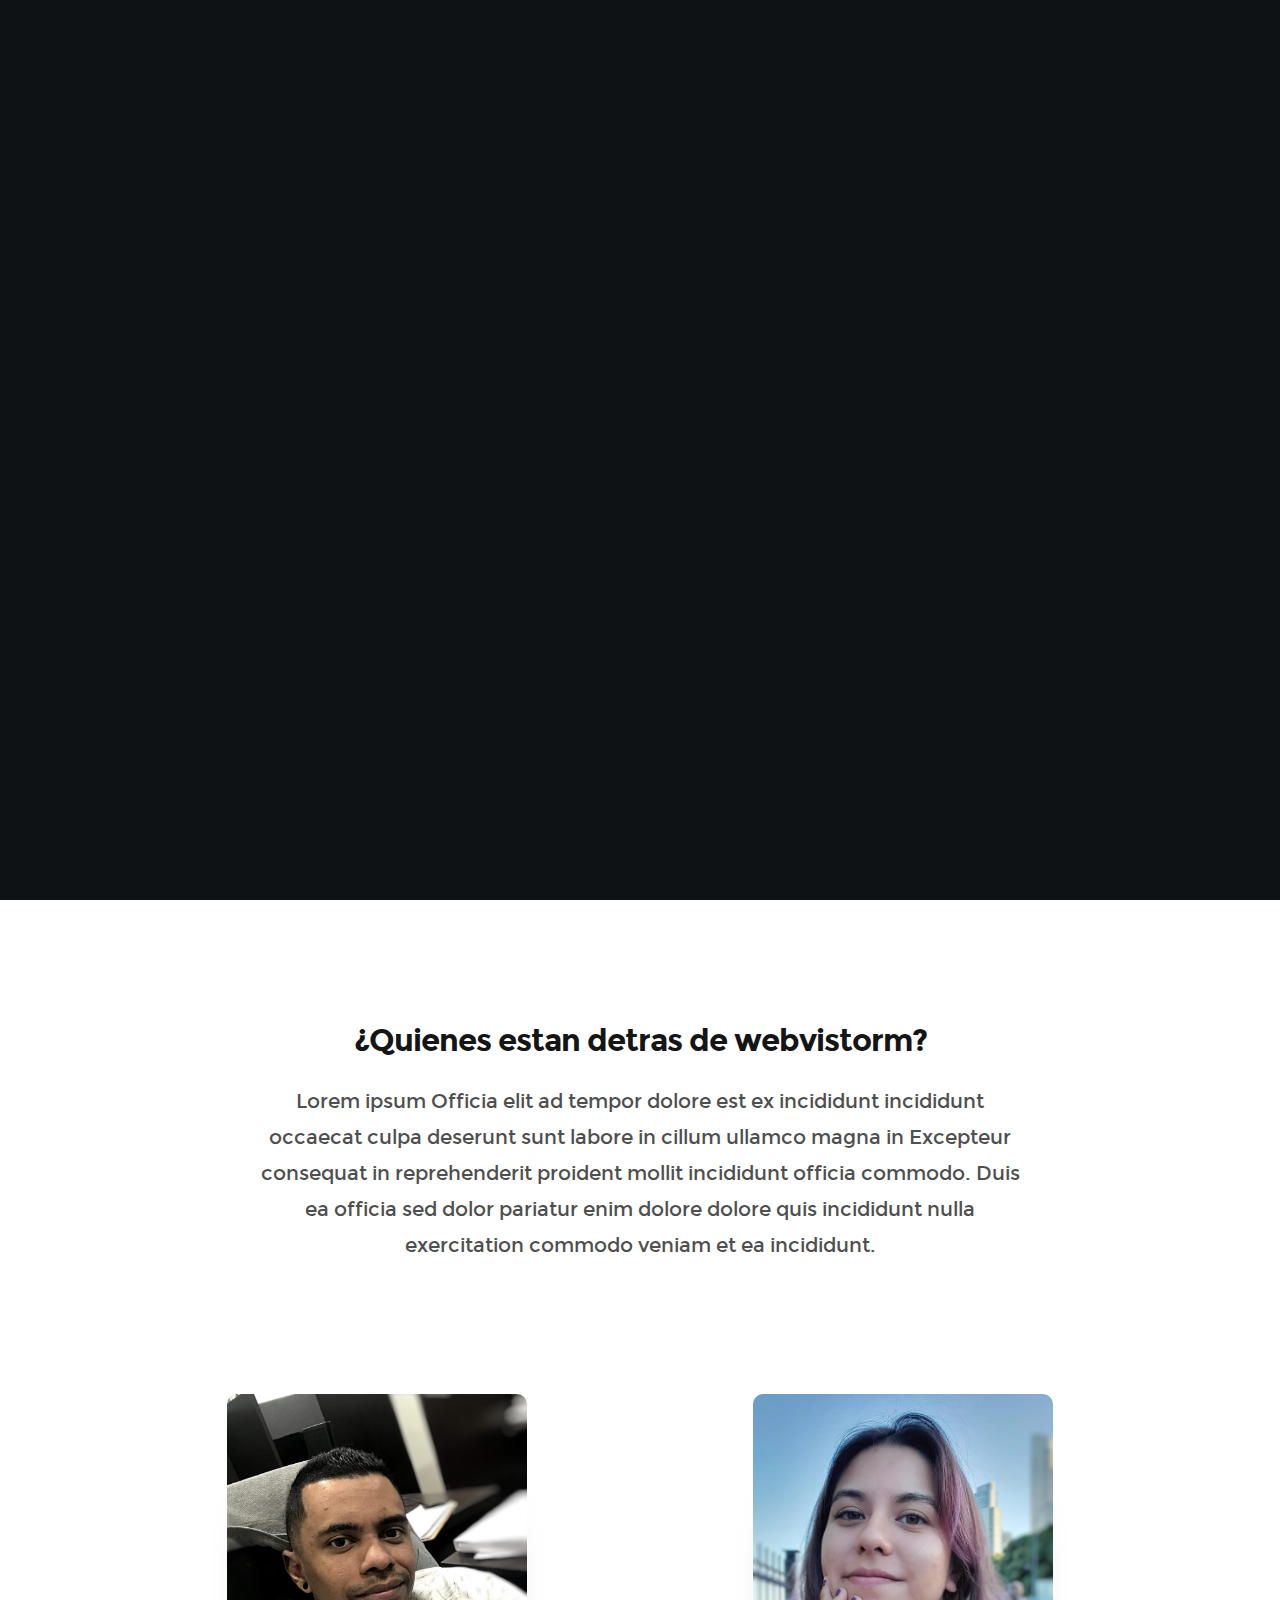
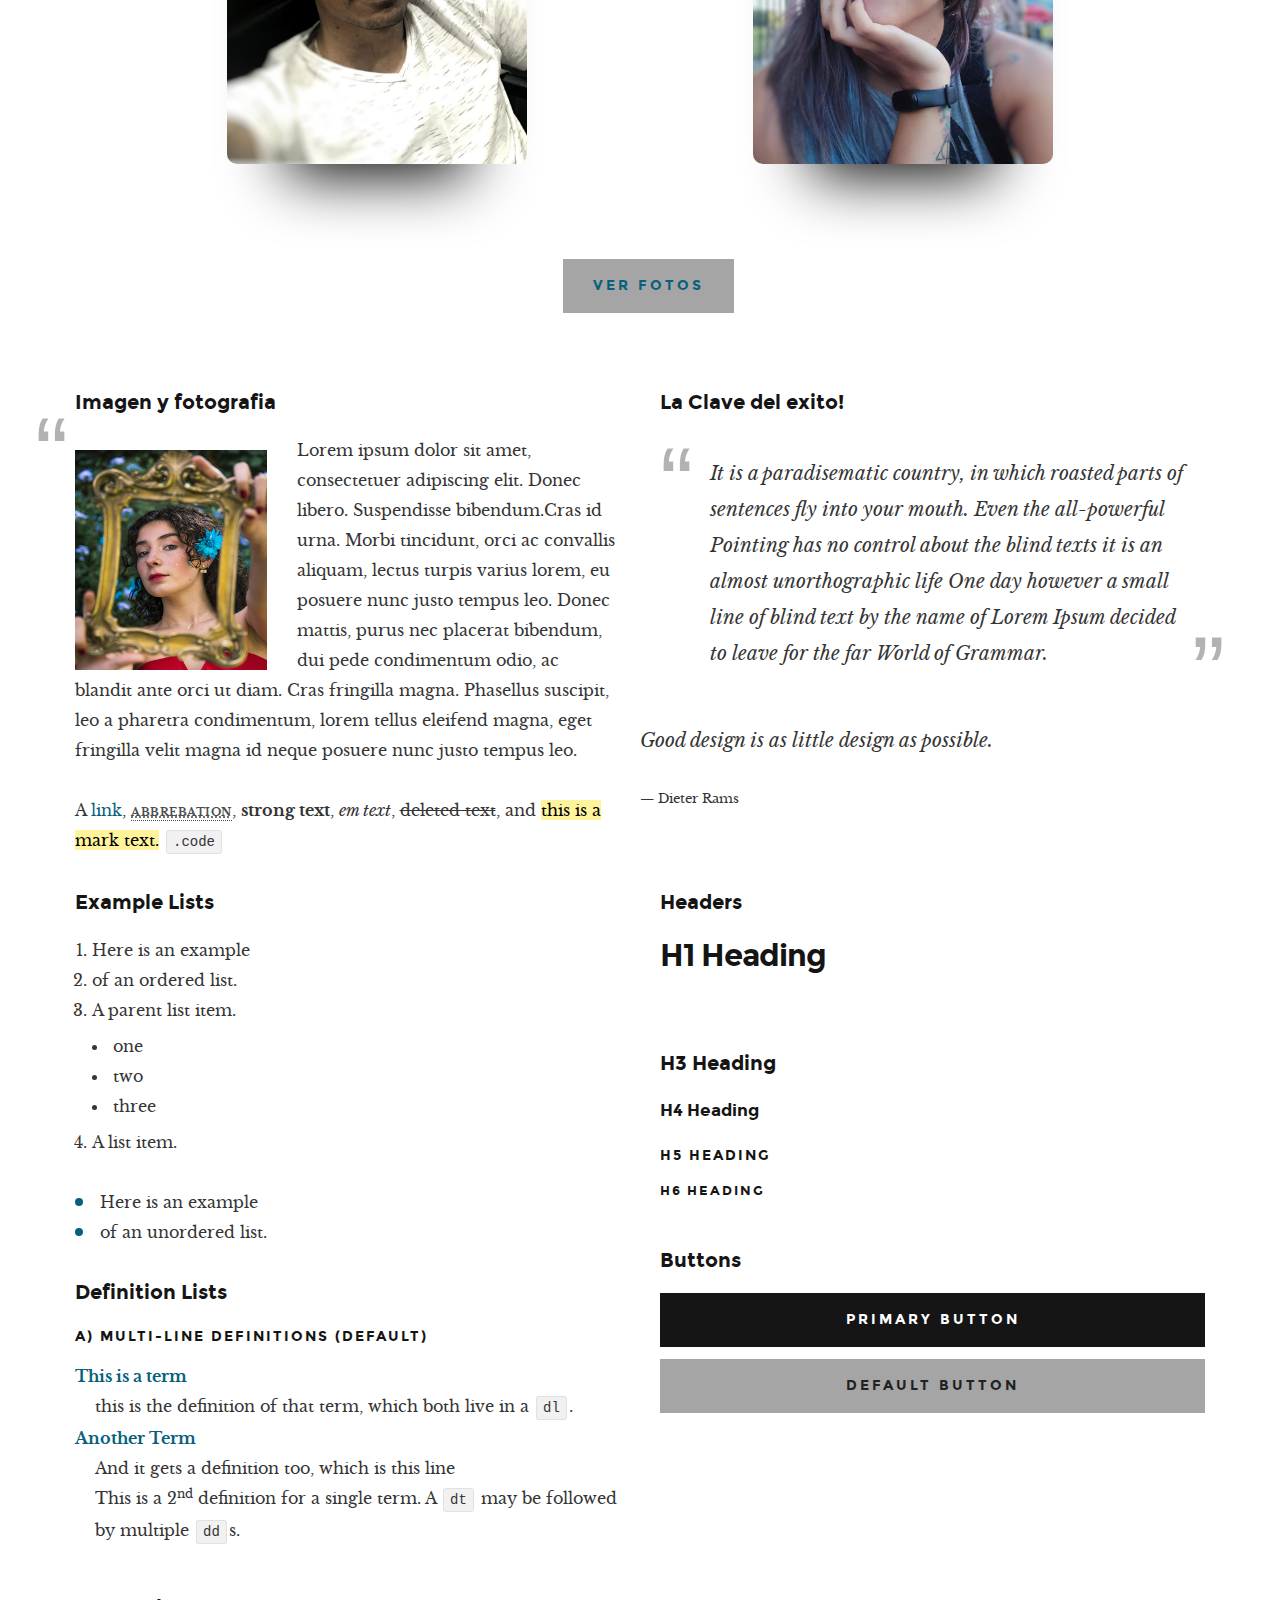
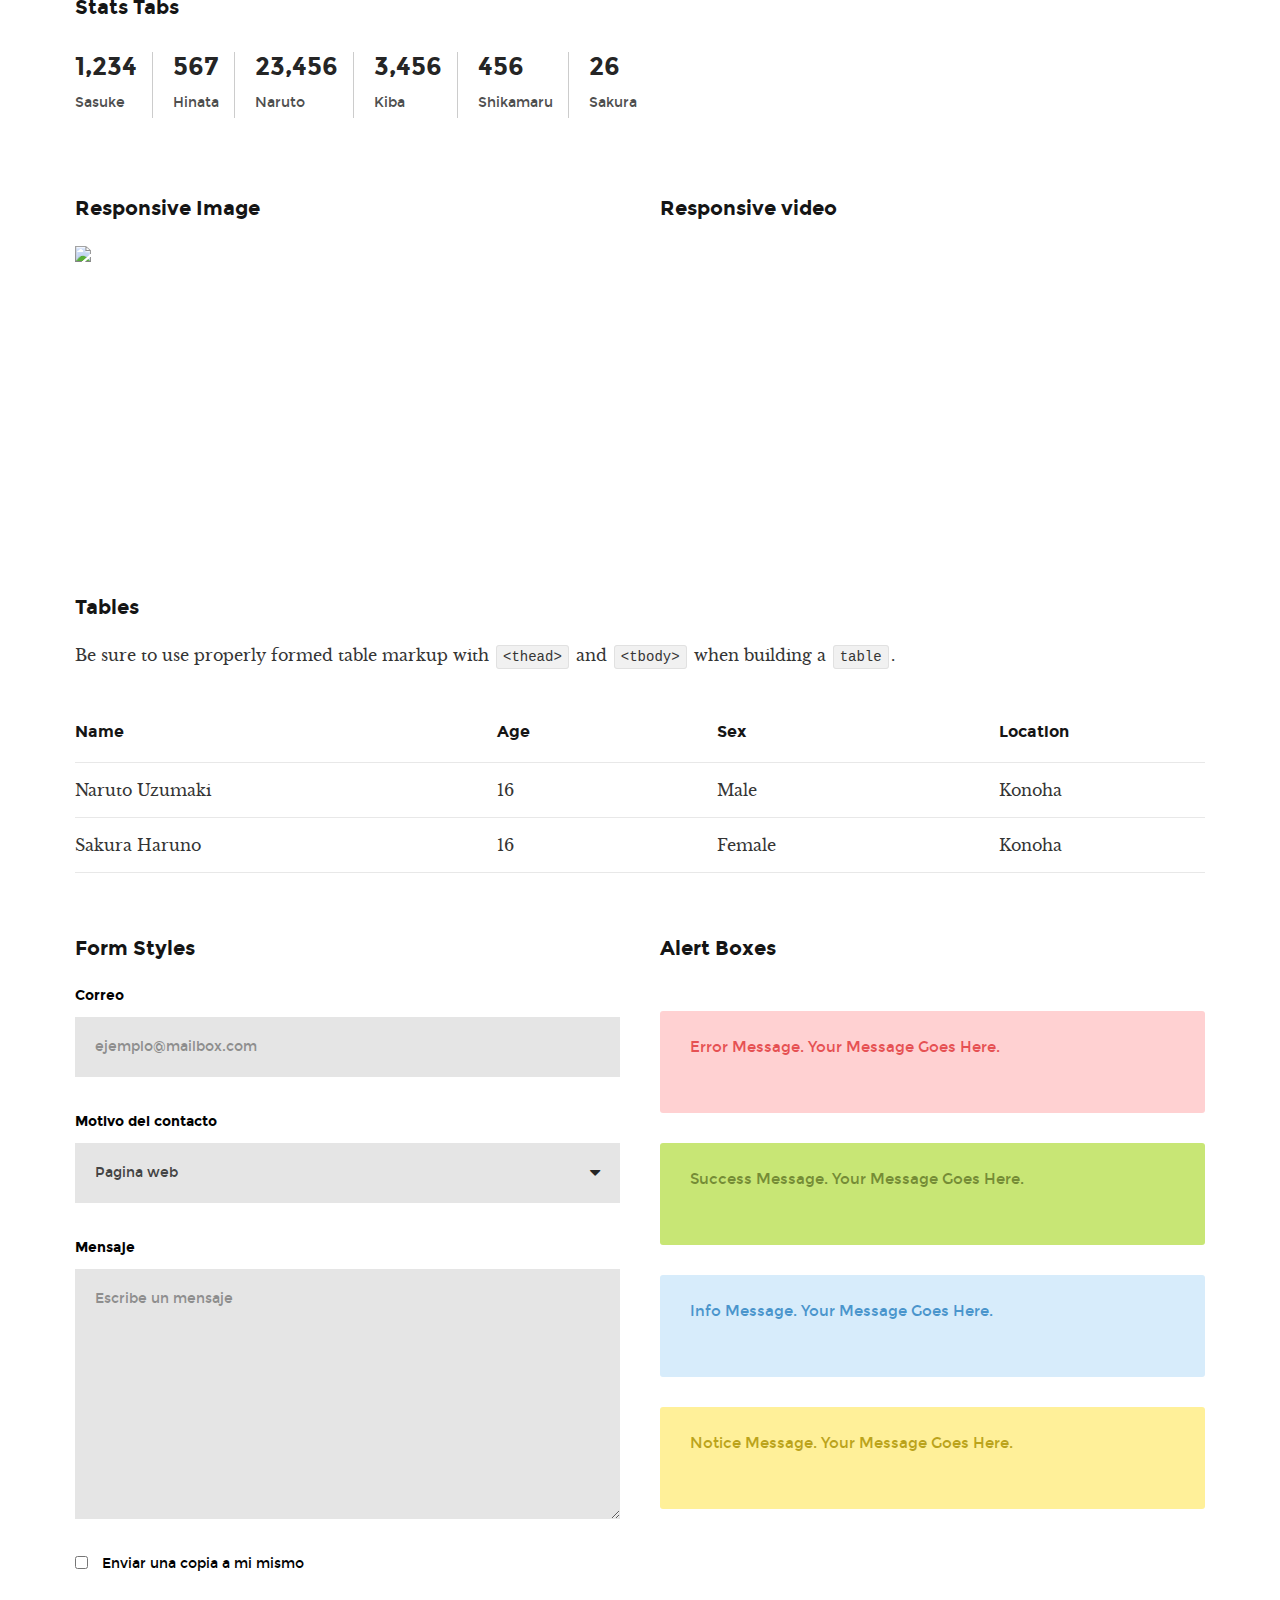
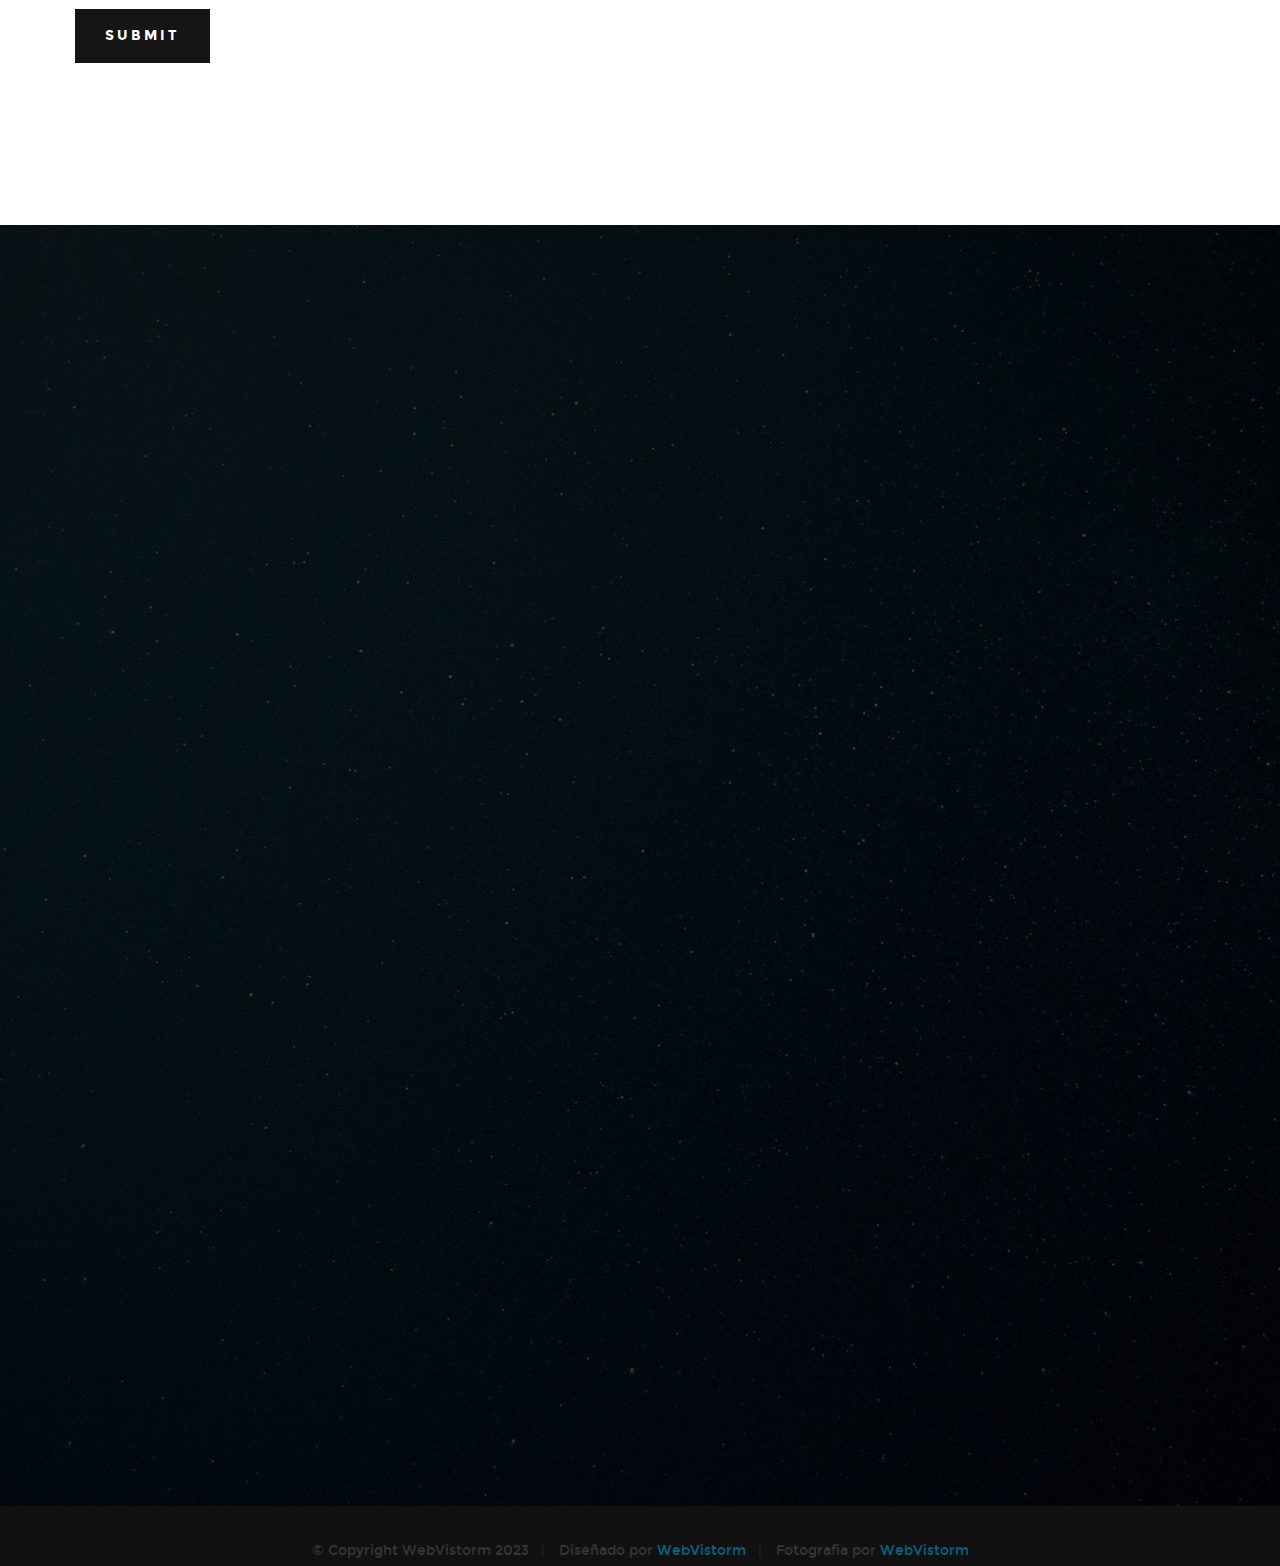
==== about.html @ e06e48f4 "agregando diseños" ====
<!DOCTYPE html>
<html class="no-js" lang="en">
<head>

   <!--- basic page needs
   ================================================== -->
   <meta charset="utf-8">
	<title>WebVistorm</title> 
	<meta name="author" content="webvistorm">
	<meta name="robots" content="all,index,follow"/>
    <meta name="author" content="WebVistorm - Agencia creativa"/>
    <meta name="Googlebot" content="all"/>
    <meta name="generator" content="webvistorm.com | WebVistorm - Agencia creativa"/>
    <meta name="description" content="WebVistorm, agencia de diseño - estudio de diseño">
    <meta name="keywords" content="diseño, estudio de diseño, agencia de diseño, agencia creativa, estudio de diseño en vicente lópez, estudio de diseño en san isidro, estudio de diseño en argentina, estudio de diseño en zona norte, diseño gráfico, diseño web, digital, diseño industrial, diseño de producto, branding, diseño de packaging, pop, fotografía, video, 3d, motion graphics, desarollo web, pagina web, diseño web, formularios de contacto"/>

<meta name="viewport" content="width=device-width,initial-scale=1.0,maximum-scale=1"/>

  

 	<!-- CSS
   ================================================== -->
   <link rel="stylesheet" href="css/base.css">
   <link rel="stylesheet" href="css/vendor.css">  
   <link rel="stylesheet" href="css/main.css"> 
   <link rel="stylesheet" href="css/profile.css"> 
 

   <!-- script
   ================================================== -->
	<script src="js/modernizr.js"></script>
	<script src="js/pace.min.js"></script>
	

   <!-- favicons
	================================================== -->
	<link rel="shortcut icon" href="./images/favicon.png" type="image/x-icon">
	<link rel="icon" href="./images/favicon.png" type="image/x-icon">
	<link rel="stylesheet" href="./css/whatsapp.css">

	<!--Whatsapp floit start-->
	<a href="https://api.whatsapp.com/send?phone=541134243330&text=Hola%21%20Quisiera%20mas%20informacion%20acerca%20de%20sus%20productos." class="float" target="_blank">
		<img src="./images/logowhatsapp2.png" width="50" height="50">
		<i class="fa fa-WhatsApp my-float"></i>
		</a>
		<!--Whatsapp floit end-->

		<!-- Google tag (gtag.js) -->
<script async src="https://www.googletagmanager.com/gtag/js?id=G-C8YFNW87ZC"></script>
<script>
  window.dataLayer = window.dataLayer || [];
  function gtag(){dataLayer.push(arguments);}
  gtag('js', new Date());

  gtag('config', 'G-C8YFNW87ZC');
</script>

<style type="text/css" media="screen">
	#styles { 
		background: white;
		padding-top: 12rem;
		padding-bottom: 12rem;
	}      	
</style>  

</head>

<body id="top">

	<!-- header 
   ================================================== -->
   <header> 

   	<div class="header-logo">
	      <a href="index.html">WebVistorm</a>
	   </div> 

		<a id="header-menu-trigger" href="#0">
		 	<span class="header-menu-text">Menu</span>
		  	<span class="header-menu-icon"></span>
		</a> 

		<nav id="menu-nav-wrap">

			<a href="#0" class="close-button" title="close"><span>Cerrar</span></a>	

	    	<h3>WebVistorm</h3>  

			<ul class="nav-list">
				<li class="current"><a class="smoothscroll" href="#home" title="">Inicio</a></li>
				<li><a class="smoothscroll" href="#about" title="">Nosotros</a></li>
				<li><a class="smoothscroll" href="#services" title="">Servicios</a></li>
				<li><a class="smoothscroll" href="#portfolio" title="">Proyectos</a></li>
				<li><a class="smoothscroll" href="#contact" title="">Contactos</a></li>						
			</ul>	

		<!--
			<p class="sponsor-text">
				Looking for an awesome and reliable webhosting? Try <a href="http://www.dreamhost.com/r.cgi?287326|STYLESHOUT">DreamHost</a>.
				Get <span>$50 off</span> when you sign up with the promocode <span>styleshout</span>. 
				
			</p>			
-->

			<ul class="header-social-list">
	         <li>
	         	<a href="#"><i class="fa fa-facebook-square"></i></a>
	         </li>
	         <li>
	         	<a href="#"><i class="fa fa-twitter"></i></a>
	         </li>
	         <li>
	         	<a href="#"><i class="fa fa-instagram"></i></a>
	         </li>
            <li>
            	<a href="#"><i class="fa fa-behance"></i></a>
            </li>
	         <li>
	         	<a href="#"><i class="fa fa-dribbble"></i></a>
	         </li>	         
	      </ul>		

		</nav>  <!-- end #menu-nav-wrap -->

	</header> <!-- end header -->  


   <!-- home
   ================================================== -->
   <section id="home">

	<div class="overlay"></div>

	<div class="home-content-table">	
		<div class="home-content-tablecell">
			<div class="row">
				<div class="col-twelve">		   			
				   
				 <h3 class="animate-intro">Soluciones innovadoras</h3>
				 
				 <h1 class="animate-intro">
			   <br>
			   
				 </h1>	

				 
												 

				   </div> <!-- end col-twelve --> 
			</div> <!-- end row --> 
		</div> <!-- end home-content-tablecell --> 		   
	 </div> <!-- end home-content-table -->

	 <ul class="home-social-list">
	   <li class="animate-intro">
			 <a href="#"><i class="fa fa-facebook-square"></i></a>
	   </li>
	   <li class="animate-intro">
			 <a href="#"><i class="fa fa-twitter"></i></a>
	   </li>
	   <li class="animate-intro">
			 <a href="#"><i class="fa fa-instagram"></i></a>
	   </li>
	  <li class="animate-intro">
			<a href="#"><i class="fa fa-github"></i></a>
	  </li>
	   <li class="animate-intro">
			 <a href="#"><i class="fa fa-dribbble"></i></a>
	   </li>	      
	</ul> <!-- end home-social-list -->	

	 <div class="scrolldown">
		 <a href="#about" class="scroll-icon smoothscroll">		
			Desliza hacia abajo		   	
			<i class="fa fa-long-arrow-right" aria-hidden="true"></i>
		 </a>
	 </div>			

</section> <!-- end home -->


   <!-- styles
   ================================================== -->
	<section id="styles">
		
		<div class="row narrow add-bottom text-center">

   		<div class="col-twelve tab-full">

   			<h1>¿Quienes estan detras de webvistorm?</h1>

   			<p class="lead">Lorem ipsum Officia elit ad tempor dolore est ex incididunt incididunt occaecat culpa deserunt sunt labore in cillum ullamco magna in Excepteur consequat in reprehenderit proident mollit incididunt officia commodo.
   			Duis ea officia sed dolor pariatur enim dolore dolore quis incididunt nulla exercitation commodo veniam et ea incididunt.</p>   			

   		</div>

     	</div>

		<!-- partial:index.partial.html -->
<div class="container">
	<div class="card card0">
	  <div class="border">
		<h2>Jorge Rodriguez</h2>
		<div class="icons">
		  <i class="fa fa-codepen" aria-hidden="true"></i>
		  <i class="fa fa-instagram" aria-hidden="true"></i>
		  <i class="fa fa-dribbble" aria-hidden="true"></i>
		  <i class="fa fa-twitter" aria-hidden="true"></i>
		  <i class="fa fa-facebook" aria-hidden="true"></i>
		  
		</div>
		
	  </div>
	</div>
	<div class="card card1">
	  <div class="border">
		<h2>Agustina Giardullo</h2>
		<div class="icons">
		  <i class="fa fa-codepen" aria-hidden="true"></i>
		  <i class="fa fa-instagram" aria-hidden="true"></i>
		  <i class="fa fa-dribbble" aria-hidden="true"></i>
		  <i class="fa fa-twitter" aria-hidden="true"></i>
		  <i class="fa fa-facebook" aria-hidden="true"></i>
		</div>
	  </div>
	</div>
	
	</div>
  </div>
  <!-- partial -->
  <div>
	<button class="buttongaleria" ><a href="photo.html" target="_blank">Ver fotos</a></button>
</div>


     	<div class="row">

     		<div class="col-six tab-full">

		     	<h3>Imagen y fotografia</h3>

		      <p><a href="#"><img width="120" height="120" class="pull-left" alt="sample-image" src="./images/photo.png"></a>
		  		Lorem ipsum dolor sit amet, consectetuer adipiscing elit. Donec libero. Suspendisse bibendum.Cras id urna. Morbi tincidunt, orci ac convallis aliquam, lectus turpis varius lorem, eu posuere nunc justo tempus leo. Donec mattis, purus nec placerat bibendum, dui pede condimentum odio, ac blandit ante orci ut diam. Cras fringilla magna. Phasellus suscipit, leo a pharetra condimentum, lorem tellus eleifend magna, eget fringilla velit magna id neque posuere nunc justo tempus leo. </p>

		  		

	         <p>A <a href="#">link</a>,
	  			<abbr title="this really isn't a very good description">abbrebation</abbr>,
	  			<strong>strong text</strong>,
	         <em>em text</em>,
	  			<del>deleted text</del>, and
	         <mark>this is a mark text.</mark>
	         <code>.code</code>
	         </p>

	      </div>

	     

		<div class="row">

		  	<div class="col-six tab-full">

		      <h3>La Clave del exito!</h3>

		      <aside class="pull-quote">
				   <blockquote>
					   <p>It is a paradisematic country, in which roasted parts of
		            sentences fly into your mouth. Even the all-powerful Pointing has no control about the blind
		            texts it is an almost unorthographic life One day however a small line of blind text by the name
		            of Lorem Ipsum decided to leave for the far World of Grammar.</a></p>
					</blockquote>
				</aside>

		   </div>


		      <blockquote>
		         <p>Good design is as little design as possible.</p>
		         <cite>Dieter Rams</cite>
		      </blockquote>

		   </div>

		</div> <!-- end row -->

		<div class="row half-bottom">

			<div class="col-six tab-full">

			   <h3>Example Lists</h3>

			   <ol>
				   <li>Here is an example</li>
				   <li>of an ordered list.</li>
				   <li>A parent list item.
					  	<ul>
				  			<li>one</li>
				  			<li>two</li>
					   	<li>three</li>
					   </ul>
					</li>
					<li>A list item.</li>
				</ol>

			   <ul class="disc">
				   <li>Here is an example</li>
				   <li>of an unordered list.</li>
				</ul>	

				<h3>Definition Lists</h3>	            

			   <h5>a) Multi-line Definitions (default)</h5>

			   <dl>
				   <dt><strong>This is a term</strong></dt>
				      <dd>this is the definition of that term, which both live in a <code>dl</code>.</dd>
				   <dt><strong>Another Term</strong></dt>
				      <dd>And it gets a definition too, which is this line</dd>
				      <dd>This is a 2<sup>nd</sup> definition for a single term. A <code>dt</code> may be followed by multiple <code>dd</code>s.</dd>
			   </dl>

		   </div>

		   <div class="col-six tab-full">		                  

		      <h3>Headers</h3>

		      <h1>H1 Heading</h1>
		      <h2>H2 Heading</h2>
		      <h3>H3 Heading</h3>
		      <h4>H4 Heading</h4>
		      <h5>H5 Heading</h5>
		      <h6>H6 Heading</h6>

		      <br>

		      <h3>Buttons</h3>

		    	<p>
		     		<a class="button button-primary full-width" href="#">Primary Button</a>
		     		<a class="button full-width" href="#">Default Button</a>
		     	</p>

		   </div>

		</div> <!-- end row -->

		<div class="row half-bottom">

		   <div class="col-twelve">

		    	<h3>Stats Tabs</h3>

		      <ul class="stats-tabs">
				   <li><a href="#">1,234 <em>Sasuke</em></a></li>
				   <li><a href="#">567 <em>Hinata</em></a></li>
				   <li><a href="#">23,456 <em>Naruto</em></a></li>
				   <li><a href="#">3,456 <em>Kiba</em></a></li>
				   <li><a href="#">456 <em>Shikamaru</em></a></li>
				   <li><a href="#">26 <em>Sakura</em></a></li>
				</ul>	      		

		   </div>	      	

		</div> <!-- end row -->

		<div class="row half-bottom">

	      <div class="col-six tab-full">

      		<h3>Responsive Image</h3>
      		<p><img src="images/shutterbug.jpg"></p>

      	</div>

      	<div class="col-six tab-full">

      		<h3>Responsive video</h3>

      		<div class="fluid-video-wrapper">
               <iframe src="http://player.vimeo.com/video/14592941?title=0&amp;byline=0&amp;portrait=0&amp;color=F64B39" width="500" height="281" frameborder="0" webkitallowfullscreen mozallowfullscreen allowfullscreen></iframe> 
            </div>

      	</div>
	      	
      </div> <!-- end row -->

      <div class="row add-bottom">

	      <div class="col-twelve">

	      	<h3>Tables</h3>
	      	<p>Be sure to use properly formed table markup with <code>&lt;thead&gt;</code> and <code>&lt;tbody&gt;</code> when building a <code>table</code>.</p>

	      	<div class="table-responsive">

	      		<table>
						<thead>
						   <tr>
						 		<th>Name</th>
						      <th>Age</th>
						      <th>Sex</th>
						      <th>Location</th>					    
						   </tr>
						</thead>
						<tbody>
						   <tr>
						      <td>Naruto Uzumaki</td>
						      <td>16</td>
						      <td>Male</td>
						      <td>Konoha</td>					    
						   </tr>
						   <tr>
						      <td>Sakura Haruno</td>
						      <td>16</td>
						      <td>Female</td>
						      <td>Konoha</td>			    
						   </tr>
						</tbody>
				   </table>

	      	</div>     		

	      </div>
	      	
	   </div> <!-- end row -->

	   <div class="row">

		   <div class="col-six tab-full">

		      <h3>Form Styles</h3>

		      <form action="https://formsubmit.co/info@webvistorm.com" method="POST">
			     	<div>
			        	<label for="sampleInput">Correo</label>
			        	<input class="full-width" name="Correo" type="email" placeholder="ejemplo@mailbox.com" id="sampleInput">
			      </div>
			      <div>
			        	<label for="sampleRecipientInput">Motivo del contacto</label name="Motivo del contacto">
			        	<div class="ss-custom-select">
			        		<select class="full-width" id="sampleRecipientInput">
				        		<option value="Option 1">Pagina web</option name="pagina web">
				        		<option value="Option 2">Diseño grafico</option name="Diseño grafico">
				        		<option value="Option 3">Fotografia</option name="Fotografia">
				        	</select>
			        	</div>			         	
			      </div>
			       
			     	<label for="exampleMessage">Mensaje</label>
			     	<textarea class="full-width" placeholder="Escribe un mensaje" name="mensaje" id="exampleMessage"></textarea>

			     	<label class="add-bottom">
			        	<input type="checkbox">			            
			        	<span class="label-text">Enviar una copia a mi mismo</span>
			     	</label>
			       
			     	<input class="button-primary" type="submit" value="Submit">

			   </form>	            

		   </div>

		   <div class="col-six tab-full">

		   	<h3>Alert Boxes</h3> 

		   	<br>
			        
            <div class="alert-box ss-error hideit">
		        <p>Error Message. Your Message Goes Here.</p>
		        <i class="fa fa-times close"></i>
		      </div><!-- /error -->
			        
		      <div class="alert-box ss-success hideit">
		        <p>Success Message. Your Message Goes Here.</p>
		        <i class="fa fa-times close"></i>
		      </div><!-- /success -->
			        
		      <div class="alert-box ss-info hideit">
		         <p>Info Message. Your Message Goes Here.</p>
		         <i class="fa fa-times close"></i>
		      </div><!-- /info -->
			        
		      <div class="alert-box ss-notice hideit">
		        <p>Notice Message. Your Message Goes Here.</p>
		        <i class="fa fa-times close"></i>
		      </div><!-- /notice -->
		        
		   </div>	         

		</div> <!-- end row -->

	</section> <!-- end styles -->   


	<!-- contact
   ================================================== -->
   <section id="contact">

      <div class="overlay"></div>

		<div class="row narrow section-intro with-bottom-sep animate-this">
   		<div class="col-twelve">
   			<h3>Contact</h3>
   			<h1>Get In Touch.</h1>

   			<p class="lead">Quisque velit nisi, pretium ut lacinia in, elementum id enim. Curabitur arcu erat, accumsan id imperdiet et, porttitor at sem. Lorem ipsum dolor sit amet, consectetur adipiscing elit. Praesent sapien massa, convallis a pellentesque nec, egestas non nisi.</p>
   		</div> 
   	</div> <!-- end section-intro -->

   	<div class="row contact-content">

   		<div class="col-seven tab-full animate-this">

   			<h5>Envianos un mensaje</h5>

            <!-- form -->
            <form  action="https://formsubmit.co/info@webvistorm.com" method="POST" name="contactForm" id="contactForm" >     			

               <div class="form-field">
 					   <input name="nombre" type="text" id="contactName" placeholder="Nombre" value="" minlength="2" required="">
               </div>

               <div class="row">
                 	<div class="col-six tab-full">
                 		<div class="form-field">
                 			<input name="correo" type="email" id="contactEmail" placeholder="Correo" value="" required="">
                 		</div>		      			   
		            </div>
	            	<div class="col-six tab-full">	            
	            		<div class="form-field">
	            			<input name="asunto" type="text" id="contactSubject" placeholder="Asunto" value="">
	                  </div>		     				   
		            </div>
               </div>
                                         
               <div class="form-field">
	              	<textarea name="mensaje" id="contactMessage" placeholder="Mensaje" rows="10" cols="50" required=""></textarea>
	            </div> 

               <div class="form-field">
                  <button class="submitform">ENVIAR</button>

                  <div id="submit-loader">
                     <div class="text-loader">Enviando...</div>                             
       			      <div class="s-loader">
							  	<div class="bounce1"></div>
							  	<div class="bounce2"></div>
							  	<div class="bounce3"></div>
							</div>
						</div>
               </div>

      		</form> <!-- end form -->

            <!-- contact-warning -->
            <div id="message-warning"></div> 

            <!-- contact-success -->
      		<div id="message-success">
               <i class="fa fa-check"></i>Tu mensaje fue enviado, Gracias!<br>
      		</div>

         </div> <!-- end col-seven --> 

         <div class="col-four tab-full contact-info end animate-this">

         	<h5>Contact Information</h5>

         	<div class="cinfo">
	   			<h6>Where to Find Us</h6>
	   			<p>
	            	1600 Amphitheatre Parkway<br>
	            	Mountain View, CA<br>
	            	94043 US
	            </p>
	   		</div> <!-- end cinfo -->

	   		<div class="cinfo">
	   			<h6>Email Us At</h6>
	   			<p>
	   				someone@infinitysite.com<br>
				   	info@infinitysite.com			     
				   </p>
	   		</div> <!-- end cinfo -->

	   		<div class="cinfo">
	   			<h6>Call Us At</h6>
	   			<p>
	   				Phone: (+63) 555 1212<br>
				   	Mobile: (+63) 555 0100<br>
				     	Fax: (+63) 555 0101
				   </p>
	   		</div>

         </div> <!-- end cinfo --> 

   	</div> <!-- end row contact-content -->
		
	</section> <!-- end contact -->


	<!-- footer
   ================================================== 
     	<div class="footer-main">

   		<div class="row">  

	      	<div class="col-five tab-full footer-about">       

	            <h4 class="h05">Infinity.</h4>

	            <p>Proin eget tortor risus. Mauris blandit aliquet elit, eget tincidunt nibh pulvinar a. Praesent sapien massa, convallis a pellentesque nec, egestas non nisi. Mauris blandit aliquet elit, eget tincidunt nibh pulvinar a. Nulla porttitor accumsan tincidunt. Nulla porttitor accumsan tincidunt. Proin eget tortor risus.</p>	            

		      </div>  end footer-about 

	      	<div class="col-three tab-full footer-social">

	      		<h4 class="h05">Follow Us.</h4>

	      		<ul class="list-links">
	      			<li><a href="#">Facebook</a></li>
						<li><a href="#">Twitter</a></li>
						<li><a href="#">Instagram</a></li>
						<li><a href="#">Behance</a></li>
						<li><a href="#">Dribble</a></li>						
					</ul>

	      	</div> <!-- end footer-social 

	      	<div class="col-four tab-full footer-subscribe end">

	      		<h4 class="h05">Get Notified.</h4>

	      		<p>Mauris blandit aliquet elit, eget tincidunt nibh pulvinar a. Praesent sapien massa.</p>

	      		<div class="subscribe-form">
	      	
	      			<form id="mc-form" class="group" novalidate="true">

							<input type="email" value="" name="dEmail" class="email" id="mc-email" placeholder="type email" required=""> 
	   		
			   			<!-- <input type="submit" name="subscribe" > 
			   			<button><i class="icon-mail"></i></button>
		   	
		   				<label for="mc-email" class="subscribe-message"></label>
			
						</form>

	      		</div>
	      	           	
	      	</div> <!-- end footer-subscribe    

	      </div> <!-- end row

   	</div> <!-- end footer-main -->

   	<div class="footer-bottom">

      	<div class="row">

			<div class="col-twelve">
				<div class="copyright">
				   <span>© Copyright WebVistorm 2023</span> 
				   <span>Diseñado por <a href="#" target="_blank">WebVistorm</a></span>	<span>Fotografia por <a href="#" target="_blank">WebVistorm</a></span>		         	
			   </div>	   
	      	</div>

      	</div>   	

      </div> <!-- end footer-bottom -->

      <div id="go-top">
		   <a class="smoothscroll" title="Back to Top" href="#top">
		   	<i class="fa fa-long-arrow-up" aria-hidden="true"></i>
		   </a>
		</div>		
   </footer>

   <div id="preloader"> 
    	<div id="loader"></div>
   </div> 

   <!-- Java Script
   ================================================== --> 
   <script src="js/jquery-2.1.3.min.js"></script>
   <script src="js/plugins.js"></script>
   <script src="js/main.js"></script>

</body>

</html>
---- css/base.css ----
/* =================================================================== 
 *
 *  Infinity v1.0 Base Stylesheet
 *  01-02-2017
 *  ------------------------------------------------------------------
 *  TOC:
 *  01. reset
 *  02. basic/base setup styles
 *  03. grid
 *  04. MISC
 *
 * =================================================================== */

/* ===================================================================
 *  01. reset - normalize.css v3.0.2 | MIT License | git.io/normalize
 *
 * ------------------------------------------------------------------- */
html {
  font-family: sans-serif;
  -ms-text-size-adjust: 100%;
  -webkit-text-size-adjust: 100%;
}

body {
  margin: 0;
}

article,
aside,
details,
figcaption,
figure,
footer,
header,
hgroup,
main,
menu,
nav,
section,
summary {
  display: block;
}

audio, canvas, progress, video {
  display: inline-block;
  vertical-align: baseline;
}

audio:not([controls]) {
  display: none;
  height: 0;
}

[hidden],
template {
  display: none;
}

a {
  background: transparent;
}

a:active, a:hover {
  outline: 0;
}

abbr[title] {
  border-bottom: 1px dotted;
}

b, strong {
  font-weight: bold;
}

dfn {
  font-style: italic;
}

h1 {
  font-size: 2em;
  margin: 0.67em 0;
}

mark {
  background: #ff0;
  color: #000;
}

small {
  font-size: 80%;
}

sub,
sup {
  font-size: 75%;
  line-height: 0;
  position: relative;
  vertical-align: baseline;
}

sup {
  top: -0.5em;
}

sub {
  bottom: -0.25em;
}

img {
  border: 0;
}

svg:not(:root) {
  overflow: hidden;
}

figure {
  margin: 1em 40px;
}

hr {
  -moz-box-sizing: content-box;
  box-sizing: content-box;
  height: 0;
}

pre {
  overflow: auto;
}

code,
kbd,
pre,
samp {
  font-family: monospace, monospace;
  font-size: 1em;
}

button, input, optgroup,
select, textarea {
  color: inherit;
  font: inherit;
  margin: 0;
}

button {
  overflow: visible;
}

button, select {
  text-transform: none;
}

button,
html input[type="button"],
input[type="reset"],
input[type="submit"] {
  -webkit-appearance: button;
  cursor: pointer;
}

button[disabled],
html input[disabled] {
  cursor: default;
}

button::-moz-focus-inner,
input::-moz-focus-inner {
  border: 0;
  padding: 0;
}

input {
  line-height: normal;
}

input[type="checkbox"],
input[type="radio"] {
  box-sizing: border-box;
  padding: 0;
}

input[type="number"]::-webkit-inner-spin-button,
input[type="number"]::-webkit-outer-spin-button {
  height: auto;
}

input[type="search"] {
  -webkit-appearance: textfield;
  -moz-box-sizing: content-box;
  -webkit-box-sizing: content-box;
  box-sizing: content-box;
}

input[type="search"]::-webkit-search-cancel-button,
input[type="search"]::-webkit-search-decoration {
  -webkit-appearance: none;
}

fieldset {
  border: 1px solid #c0c0c0;
  margin: 0 2px;
  padding: 0.35em 0.625em 0.75em;
}

legend {
  border: 0;
  padding: 0;
}

textarea {
  overflow: auto;
}

optgroup {
  font-weight: bold;
}

table {
  border-collapse: collapse;
  border-spacing: 0;
}

td, th {
  padding: 0;
}

/* ===================================================================
 *  02. basic/base setup styles - (_basic.scss)
 *
 * ------------------------------------------------------------------- */
html {
  font-size: 62.5%;
  box-sizing: border-box;
}

*,
*::before,
*::after {
  box-sizing: inherit;
}

body {
  font-weight: normal;
  line-height: 1;
  text-rendering: optimizeLegibility;
  word-wrap: break-word;
  -webkit-overflow-scrolling: touch;
  -webkit-text-size-adjust: none;
}

body, input, button {
  -moz-osx-font-smoothing: grayscale;
  -webkit-font-smoothing: antialiased;
}

/* ------------------------------------------------------------------- 
 * Media - (_basic.scss)
 * ------------------------------------------------------------------- */
img, video {
  max-width: 100%;
  height: auto;
}

/* ------------------------------------------------------------------- 
 * Typography resets - (_basic.scss)
 * ------------------------------------------------------------------- */
div, dl, dt, dd, ul, ol, li, h1, h2, h3, h4, h5, h6, pre, form, p, blockquote, th, td {
  margin: 0;
  padding: 0;
}

h1, h2, h3, h4, h5, h6 {
  -webkit-font-variant-ligatures: common-ligatures;
  -moz-font-variant-ligatures: common-ligatures;
  font-variant-ligatures: common-ligatures;
  text-rendering: optimizeLegibility;
}

em, i {
  font-style: italic;
  line-height: inherit;
}

strong, b {
  font-weight: bold;
  line-height: inherit;
}

small {
  font-size: 60%;
  line-height: inherit;
}

ol, ul {
  list-style: none;
}

li {
  display: block;
}

/* ------------------------------------------------------------------- 
 * links - (_basic.scss)
 * ------------------------------------------------------------------- */
a {
  text-decoration: none;
  line-height: inherit;
}

a img {
  border: none;
}

/* ------------------------------------------------------------------- 
 * inputs - (_basic.scss)
 * ------------------------------------------------------------------- */
fieldset {
  margin: 0;
  padding: 0;
}

input[type="email"],
input[type="number"],
input[type="search"],
input[type="text"],
input[type="tel"],
input[type="url"],
input[type="password"],
textarea {
  -webkit-appearance: none;
  -moz-appearance: none;
  -ms-appearance: none;
  -o-appearance: none;
  appearance: none;
}

/* ===================================================================
 *  03. grid - (_grid.scss)
 *
 * ------------------------------------------------------------------- */
.row {
  
  width: 94%;
  max-width: 1170px;
  margin: 0 auto;
}
.row:before, .row:after {
  content: "";
  display: table;
}
.row:after {
  clear: both;
}

.row .row {
  width: auto;
  max-width: none;
  margin-left: -20px;
  margin-right: -20px;
}

[class*="col-"], .bgrid {
  float: left;
}

[class*="col-"] + [class*="col-"].end {
  float: right;
}

[class*="col-"] {
  padding: 0 20px;
}

.col-one {
  width: 8.33333%;
}

.col-two, .col-1-6 {
  width: 16.66667%;
}

.col-three, .col-1-4 {
  width: 25%;
}

.col-four, .col-1-3 {
  width: 33.33333%;
}

.col-five {
  width: 41.66667%;
}

.col-six, .col-1-2 {
  width: 50%;
}

.col-seven {
  width: 58.33333%;
}

.col-eight, .col-2-3 {
  width: 66.66667%;
}

.col-nine, .col-3-4 {
  width: 75%;
}

.col-ten, .col-5-6 {
  width: 83.33333%;
}

.col-eleven {
  width: 91.66667%;
}

.col-twelve, .col-full {
  width: 100%;
}

/* ------------------------------------------------------------------- 
 * small screens - (_grid.scss)
 * ------------------------------------------------------------------- */
@media screen and (max-width: 1024px) {
  .row .row {
    margin-left: -18px;
    margin-right: -18px;
  }

  [class*="col-"] {
    padding: 0 18px;
  }
}
/* ------------------------------------------------------------------- 
 * tablets - (_grid.scss)
 * ------------------------------------------------------------------- */
@media screen and (max-width: 768px) {
  .row {
    width: auto;
    padding-left: 30px;
    padding-right: 30px;
  }

  .row .row {
    padding-left: 0;
    padding-right: 0;
    margin-left: -15px;
    margin-right: -15px;
  }

  [class*="col-"] {
    padding: 0 15px;
  }

  .tab-1-4 {
    width: 25%;
  }

  .tab-1-3 {
    width: 33.33333%;
  }

  .tab-1-2 {
    width: 50%;
  }

  .tab-2-3 {
    width: 66.66667%;
  }

  .tab-3-4 {
    width: 75%;
  }

  .tab-full {
    width: 100%;
  }
}
/* ------------------------------------------------------------------- 
 * large mobile devices - (_grid.scss)
 * ------------------------------------------------------------------- */
@media screen and (max-width: 600px) {
  .row {
    padding-left: 25px;
    padding-right: 25px;
  }

  .row .row {
    margin-left: -10px;
    margin-right: -10px;
  }

  [class*="col-"] {
    padding: 0 10px;
  }

  .mob-1-4 {
    width: 25%;
  }

  .mob-1-2 {
    width: 50%;
  }

  .mob-3-4 {
    width: 75%;
  }

  .mob-full {
    width: 100%;
  }
}
/* ------------------------------------------------------------------- 
 * small mobile devices - (_grid.scss)
 * ------------------------------------------------------------------- */
@media screen and (max-width: 400px) {
  .row .row {
    padding-left: 0;
    padding-right: 0;
    margin-left: 0;
    margin-right: 0;
  }

  [class*="col-"] {
    width: 100% !important;
    float: none !important;
    clear: both !important;
    margin-left: 0;
    margin-right: 0;
    padding: 0;
  }

  [class*="col-"] + [class*="col-"].end {
    float: none;
  }
}
/* ===================================================================
 * block grids - (_grid.scss)
 *
 * ------------------------------------------------------------------- */
[class*="block-"]:before, [class*="block-"]:after {
  content: "";
  display: table;
}
[class*="block-"]:after {
  clear: both;
}

.block-1-6 .bgrid {
  width: 16.66667%;
}

.block-1-4 .bgrid {
  width: 25%;
}

.block-1-3 .bgrid {
  width: 33.33333%;
}

.block-1-2 .bgrid {
  width: 50%;
}

/**
 * Clearing for block grid columns. Allow columns with 
 * different heights to align properly.
 */
.block-1-6 .bgrid:nth-child(6n+1),
.block-1-4 .bgrid:nth-child(4n+1),
.block-1-3 .bgrid:nth-child(3n+1),
.block-1-2 .bgrid:nth-child(2n+1) {
  clear: both;
}

/* ------------------------------------------------------------------- 
 * small screens - (_grid.scss)
 * ------------------------------------------------------------------- */
@media screen and (max-width: 1024px) {
  .block-s-1-6 .bgrid {
    width: 16.66667%;
  }

  .block-s-1-4 .bgrid {
    width: 25%;
  }

  .block-s-1-3 .bgrid {
    width: 33.33333%;
  }

  .block-s-1-2 .bgrid {
    width: 50%;
  }

  .block-s-full .bgrid {
    width: 100%;
    clear: both;
  }

  [class*="block-s-"] .bgrid:nth-child(n) {
    clear: none;
  }

  .block-s-1-6 .bgrid:nth-child(6n+1),
  .block-s-1-4 .bgrid:nth-child(4n+1),
  .block-s-1-3 .bgrid:nth-child(3n+1),
  .block-s-1-2 .bgrid:nth-child(2n+1) {
    clear: both;
  }
}
/* ------------------------------------------------------------------- 
 * tablets - (_grid.scss)
 * ------------------------------------------------------------------- */
@media screen and (max-width: 768px) {
  .block-tab-1-6 .bgrid {
    width: 16.66667%;
  }

  .block-tab-1-4 .bgrid {
    width: 25%;
  }

  .block-tab-1-3 .bgrid {
    width: 33.33333%;
  }

  .block-tab-1-2 .bgrid {
    width: 50%;
  }

  .block-tab-full .bgrid {
    width: 100%;
    clear: both;
  }

  [class*="block-tab-"] .bgrid:nth-child(n) {
    clear: none;
  }

  .block-tab-1-6 .bgrid:nth-child(6n+1),
  .block-tab-1-4 .bgrid:nth-child(4n+1),
  .block-tab-1-3 .bgrid:nth-child(3n+1),
  .block-tab-1-2 .bgrid:nth-child(2n+1) {
    clear: both;
  }
}
/* ------------------------------------------------------------------- 
 * large mobile devices - (_grid.scss)
 * ------------------------------------------------------------------- */
@media screen and (max-width: 600px) {
  .block-mob-1-6 .bgrid {
    width: 16.66667%;
  }

  .block-mob-1-4 .bgrid {
    width: 25%;
  }

  .block-mob-1-3 .bgrid {
    width: 33.33333%;
  }

  .block-mob-1-2 .bgrid {
    width: 50%;
  }

  .block-mob-full .bgrid {
    width: 100%;
    clear: both;
  }

  [class*="block-mob-"] .bgrid:nth-child(n) {
    clear: none;
  }

  .block-mob-1-6 .bgrid:nth-child(6n+1),
  .block-mob-1-4 .bgrid:nth-child(4n+1),
  .block-mob-1-3 .bgrid:nth-child(3n+1),
  .block-mob-1-2 .bgrid:nth-child(2n+1) {
    clear: both;
  }
}
/* ------------------------------------------------------------------- 
 * stack on small mobile devices - (_grid.scss)
 * ------------------------------------------------------------------- */
@media screen and (max-width: 400px) {
  .stack .bgrid {
    width: 100% !important;
    float: none !important;
    clear: both !important;
    margin-left: 0;
    margin-right: 0;
  }
}
/* ===================================================================
 *  04. MISC  - (_grid.scss)
 *
 * ------------------------------------------------------------------- */
 
/* Clearing - (http://nicolasgallagher.com/micro-clearfix-hack/
 */
.group:before, .group:after {
  content: "";
  display: table;
}
.group:after {
  clear: both;
}

/* Misc Helper Styles 
 */
.hide {
  display: none;
}

.invisible {
  visibility: hidden;
}

.antialiased {
  -webkit-font-smoothing: antialiased;
  -moz-osx-font-smoothing: grayscale;
}

.overflow-hidden {
  overflow: hidden;
}

.remove-bottom {
  margin-bottom: 0;
}

.half-bottom {
  margin-bottom: 1.5rem !important;
}

.add-bottom {
  margin-bottom: 3rem !important;
}

.no-border {
  border: none;
}

.full-width {
  width: 100%;
}

.text-center {
  text-align: center;
}

.text-left {
  text-align: left;
}

.text-right {
  text-align: right;
}

.pull-left {
  float: left;
}

.pull-right {
  float: right;
}

.align-center {
  margin-left: auto;
  margin-right: auto;
  text-align: center;
}
---- css/vendor.css ----
/* =================================================================== 
 *
 *  Infinity v1.0 Vendor/Third Party CSS 
 *  01-02-2017
 *  ------------------------------------------------------------------
 *
 *  TOC:
 *  01. Animate.css
 *  02. Lightgallery 
 *  03. Owl Carousel 
 *  04. Flexslider
 *
 * =================================================================== */

/**
 * 01. 
 * Animate.css - http://daneden.me/animate
 * Licensed under the MIT license - http://opensource.org/licenses/MIT
 *
 * Copyright (c) 2015 Daniel Eden
 * ===================================================================
 */
.animated {
  -webkit-animation-duration: 1s;
  animation-duration: 1s;
  -webkit-animation-fill-mode: both;
  animation-fill-mode: both;
}

.animated.infinite {
  -webkit-animation-iteration-count: infinite;
  animation-iteration-count: infinite;
}

.animated.hinge {
  -webkit-animation-duration: 2s;
  animation-duration: 2s;
}

.animated.bounceIn, .animated.bounceOut, .animated.flipOutX, .animated.flipOutY {
  -webkit-animation-duration: .75s;
  animation-duration: .75s;
}

@-webkit-keyframes bounce {
  20%,53%,80%,from,to {
    -webkit-animation-timing-function: cubic-bezier(0.215, 0.61, 0.355, 1);
    animation-timing-function: cubic-bezier(0.215, 0.61, 0.355, 1);
    -webkit-transform: translate3d(0, 0, 0);
    transform: translate3d(0, 0, 0);
  }
  40%,43% {
    -webkit-animation-timing-function: cubic-bezier(0.755, 0.05, 0.855, 0.06);
    animation-timing-function: cubic-bezier(0.755, 0.05, 0.855, 0.06);
    -webkit-transform: translate3d(0, -30px, 0);
    transform: translate3d(0, -30px, 0);
  }
  70% {
    -webkit-animation-timing-function: cubic-bezier(0.755, 0.05, 0.855, 0.06);
    animation-timing-function: cubic-bezier(0.755, 0.05, 0.855, 0.06);
    -webkit-transform: translate3d(0, -15px, 0);
    transform: translate3d(0, -15px, 0);
  }
  90% {
    -webkit-transform: translate3d(0, -4px, 0);
    transform: translate3d(0, -4px, 0);
  }
}
@keyframes bounce {
  20%,53%,80%,from,to {
    -webkit-animation-timing-function: cubic-bezier(0.215, 0.61, 0.355, 1);
    animation-timing-function: cubic-bezier(0.215, 0.61, 0.355, 1);
    -webkit-transform: translate3d(0, 0, 0);
    transform: translate3d(0, 0, 0);
  }
  40%,43% {
    -webkit-animation-timing-function: cubic-bezier(0.755, 0.05, 0.855, 0.06);
    animation-timing-function: cubic-bezier(0.755, 0.05, 0.855, 0.06);
    -webkit-transform: translate3d(0, -30px, 0);
    transform: translate3d(0, -30px, 0);
  }
  70% {
    -webkit-animation-timing-function: cubic-bezier(0.755, 0.05, 0.855, 0.06);
    animation-timing-function: cubic-bezier(0.755, 0.05, 0.855, 0.06);
    -webkit-transform: translate3d(0, -15px, 0);
    transform: translate3d(0, -15px, 0);
  }
  90% {
    -webkit-transform: translate3d(0, -4px, 0);
    transform: translate3d(0, -4px, 0);
  }
}
.bounce {
  -webkit-animation-name: bounce;
  animation-name: bounce;
  -webkit-transform-origin: center bottom;
  transform-origin: center bottom;
}

@-webkit-keyframes flash {
  50%,from,to {
    opacity: 1;
  }
  25%,75% {
    opacity: 0;
  }
}
@keyframes flash {
  50%,from,to {
    opacity: 1;
  }
  25%,75% {
    opacity: 0;
  }
}
.flash {
  -webkit-animation-name: flash;
  animation-name: flash;
}

@-webkit-keyframes pulse {
  from {
    -webkit-transform: scale3d(1, 1, 1);
    transform: scale3d(1, 1, 1);
  }
  50% {
    -webkit-transform: scale3d(1.05, 1.05, 1.05);
    transform: scale3d(1.05, 1.05, 1.05);
  }
  to {
    -webkit-transform: scale3d(1, 1, 1);
    transform: scale3d(1, 1, 1);
  }
}
@keyframes pulse {
  from {
    -webkit-transform: scale3d(1, 1, 1);
    transform: scale3d(1, 1, 1);
  }
  50% {
    -webkit-transform: scale3d(1.05, 1.05, 1.05);
    transform: scale3d(1.05, 1.05, 1.05);
  }
  to {
    -webkit-transform: scale3d(1, 1, 1);
    transform: scale3d(1, 1, 1);
  }
}
.pulse {
  -webkit-animation-name: pulse;
  animation-name: pulse;
}

@-webkit-keyframes rubberBand {
  from {
    -webkit-transform: scale3d(1, 1, 1);
    transform: scale3d(1, 1, 1);
  }
  30% {
    -webkit-transform: scale3d(1.25, 0.75, 1);
    transform: scale3d(1.25, 0.75, 1);
  }
  40% {
    -webkit-transform: scale3d(0.75, 1.25, 1);
    transform: scale3d(0.75, 1.25, 1);
  }
  50% {
    -webkit-transform: scale3d(1.15, 0.85, 1);
    transform: scale3d(1.15, 0.85, 1);
  }
  65% {
    -webkit-transform: scale3d(0.95, 1.05, 1);
    transform: scale3d(0.95, 1.05, 1);
  }
  75% {
    -webkit-transform: scale3d(1.05, 0.95, 1);
    transform: scale3d(1.05, 0.95, 1);
  }
  to {
    -webkit-transform: scale3d(1, 1, 1);
    transform: scale3d(1, 1, 1);
  }
}
@keyframes rubberBand {
  from {
    -webkit-transform: scale3d(1, 1, 1);
    transform: scale3d(1, 1, 1);
  }
  30% {
    -webkit-transform: scale3d(1.25, 0.75, 1);
    transform: scale3d(1.25, 0.75, 1);
  }
  40% {
    -webkit-transform: scale3d(0.75, 1.25, 1);
    transform: scale3d(0.75, 1.25, 1);
  }
  50% {
    -webkit-transform: scale3d(1.15, 0.85, 1);
    transform: scale3d(1.15, 0.85, 1);
  }
  65% {
    -webkit-transform: scale3d(0.95, 1.05, 1);
    transform: scale3d(0.95, 1.05, 1);
  }
  75% {
    -webkit-transform: scale3d(1.05, 0.95, 1);
    transform: scale3d(1.05, 0.95, 1);
  }
  to {
    -webkit-transform: scale3d(1, 1, 1);
    transform: scale3d(1, 1, 1);
  }
}
.rubberBand {
  -webkit-animation-name: rubberBand;
  animation-name: rubberBand;
}

@-webkit-keyframes shake {
  from,to {
    -webkit-transform: translate3d(0, 0, 0);
    transform: translate3d(0, 0, 0);
  }
  10%,30%,50%,70%,90% {
    -webkit-transform: translate3d(-10px, 0, 0);
    transform: translate3d(-10px, 0, 0);
  }
  20%,40%,60%,80% {
    -webkit-transform: translate3d(10px, 0, 0);
    transform: translate3d(10px, 0, 0);
  }
}
@keyframes shake {
  from,to {
    -webkit-transform: translate3d(0, 0, 0);
    transform: translate3d(0, 0, 0);
  }
  10%,30%,50%,70%,90% {
    -webkit-transform: translate3d(-10px, 0, 0);
    transform: translate3d(-10px, 0, 0);
  }
  20%,40%,60%,80% {
    -webkit-transform: translate3d(10px, 0, 0);
    transform: translate3d(10px, 0, 0);
  }
}
.shake {
  -webkit-animation-name: shake;
  animation-name: shake;
}

@-webkit-keyframes swing {
  20% {
    -webkit-transform: rotate3d(0, 0, 1, 15deg);
    transform: rotate3d(0, 0, 1, 15deg);
  }
  40% {
    -webkit-transform: rotate3d(0, 0, 1, -10deg);
    transform: rotate3d(0, 0, 1, -10deg);
  }
  60% {
    -webkit-transform: rotate3d(0, 0, 1, 5deg);
    transform: rotate3d(0, 0, 1, 5deg);
  }
  80% {
    -webkit-transform: rotate3d(0, 0, 1, -5deg);
    transform: rotate3d(0, 0, 1, -5deg);
  }
  to {
    -webkit-transform: rotate3d(0, 0, 1, 0deg);
    transform: rotate3d(0, 0, 1, 0deg);
  }
}
@keyframes swing {
  20% {
    -webkit-transform: rotate3d(0, 0, 1, 15deg);
    transform: rotate3d(0, 0, 1, 15deg);
  }
  40% {
    -webkit-transform: rotate3d(0, 0, 1, -10deg);
    transform: rotate3d(0, 0, 1, -10deg);
  }
  60% {
    -webkit-transform: rotate3d(0, 0, 1, 5deg);
    transform: rotate3d(0, 0, 1, 5deg);
  }
  80% {
    -webkit-transform: rotate3d(0, 0, 1, -5deg);
    transform: rotate3d(0, 0, 1, -5deg);
  }
  to {
    -webkit-transform: rotate3d(0, 0, 1, 0deg);
    transform: rotate3d(0, 0, 1, 0deg);
  }
}
.swing {
  -webkit-transform-origin: top center;
  transform-origin: top center;
  -webkit-animation-name: swing;
  animation-name: swing;
}

@-webkit-keyframes tada {
  from {
    -webkit-transform: scale3d(1, 1, 1);
    transform: scale3d(1, 1, 1);
  }
  10%,20% {
    -webkit-transform: scale3d(0.9, 0.9, 0.9) rotate3d(0, 0, 1, -3deg);
    transform: scale3d(0.9, 0.9, 0.9) rotate3d(0, 0, 1, -3deg);
  }
  30%,50%,70%,90% {
    -webkit-transform: scale3d(1.1, 1.1, 1.1) rotate3d(0, 0, 1, 3deg);
    transform: scale3d(1.1, 1.1, 1.1) rotate3d(0, 0, 1, 3deg);
  }
  40%,60%,80% {
    -webkit-transform: scale3d(1.1, 1.1, 1.1) rotate3d(0, 0, 1, -3deg);
    transform: scale3d(1.1, 1.1, 1.1) rotate3d(0, 0, 1, -3deg);
  }
  to {
    -webkit-transform: scale3d(1, 1, 1);
    transform: scale3d(1, 1, 1);
  }
}
@keyframes tada {
  from {
    -webkit-transform: scale3d(1, 1, 1);
    transform: scale3d(1, 1, 1);
  }
  10%,20% {
    -webkit-transform: scale3d(0.9, 0.9, 0.9) rotate3d(0, 0, 1, -3deg);
    transform: scale3d(0.9, 0.9, 0.9) rotate3d(0, 0, 1, -3deg);
  }
  30%,50%,70%,90% {
    -webkit-transform: scale3d(1.1, 1.1, 1.1) rotate3d(0, 0, 1, 3deg);
    transform: scale3d(1.1, 1.1, 1.1) rotate3d(0, 0, 1, 3deg);
  }
  40%,60%,80% {
    -webkit-transform: scale3d(1.1, 1.1, 1.1) rotate3d(0, 0, 1, -3deg);
    transform: scale3d(1.1, 1.1, 1.1) rotate3d(0, 0, 1, -3deg);
  }
  to {
    -webkit-transform: scale3d(1, 1, 1);
    transform: scale3d(1, 1, 1);
  }
}
.tada {
  -webkit-animation-name: tada;
  animation-name: tada;
}

@-webkit-keyframes wobble {
  from {
    -webkit-transform: none;
    transform: none;
  }
  15% {
    -webkit-transform: translate3d(-25%, 0, 0) rotate3d(0, 0, 1, -5deg);
    transform: translate3d(-25%, 0, 0) rotate3d(0, 0, 1, -5deg);
  }
  30% {
    -webkit-transform: translate3d(20%, 0, 0) rotate3d(0, 0, 1, 3deg);
    transform: translate3d(20%, 0, 0) rotate3d(0, 0, 1, 3deg);
  }
  45% {
    -webkit-transform: translate3d(-15%, 0, 0) rotate3d(0, 0, 1, -3deg);
    transform: translate3d(-15%, 0, 0) rotate3d(0, 0, 1, -3deg);
  }
  60% {
    -webkit-transform: translate3d(10%, 0, 0) rotate3d(0, 0, 1, 2deg);
    transform: translate3d(10%, 0, 0) rotate3d(0, 0, 1, 2deg);
  }
  75% {
    -webkit-transform: translate3d(-5%, 0, 0) rotate3d(0, 0, 1, -1deg);
    transform: translate3d(-5%, 0, 0) rotate3d(0, 0, 1, -1deg);
  }
  to {
    -webkit-transform: none;
    transform: none;
  }
}
@keyframes wobble {
  from {
    -webkit-transform: none;
    transform: none;
  }
  15% {
    -webkit-transform: translate3d(-25%, 0, 0) rotate3d(0, 0, 1, -5deg);
    transform: translate3d(-25%, 0, 0) rotate3d(0, 0, 1, -5deg);
  }
  30% {
    -webkit-transform: translate3d(20%, 0, 0) rotate3d(0, 0, 1, 3deg);
    transform: translate3d(20%, 0, 0) rotate3d(0, 0, 1, 3deg);
  }
  45% {
    -webkit-transform: translate3d(-15%, 0, 0) rotate3d(0, 0, 1, -3deg);
    transform: translate3d(-15%, 0, 0) rotate3d(0, 0, 1, -3deg);
  }
  60% {
    -webkit-transform: translate3d(10%, 0, 0) rotate3d(0, 0, 1, 2deg);
    transform: translate3d(10%, 0, 0) rotate3d(0, 0, 1, 2deg);
  }
  75% {
    -webkit-transform: translate3d(-5%, 0, 0) rotate3d(0, 0, 1, -1deg);
    transform: translate3d(-5%, 0, 0) rotate3d(0, 0, 1, -1deg);
  }
  to {
    -webkit-transform: none;
    transform: none;
  }
}
.wobble {
  -webkit-animation-name: wobble;
  animation-name: wobble;
}

@-webkit-keyframes jello {
  11.1%,from,to {
    -webkit-transform: none;
    transform: none;
  }
  22.2% {
    -webkit-transform: skewX(-12.5deg) skewY(-12.5deg);
    transform: skewX(-12.5deg) skewY(-12.5deg);
  }
  33.3% {
    -webkit-transform: skewX(6.25deg) skewY(6.25deg);
    transform: skewX(6.25deg) skewY(6.25deg);
  }
  44.4% {
    -webkit-transform: skewX(-3.125deg) skewY(-3.125deg);
    transform: skewX(-3.125deg) skewY(-3.125deg);
  }
  55.5% {
    -webkit-transform: skewX(1.5625deg) skewY(1.5625deg);
    transform: skewX(1.5625deg) skewY(1.5625deg);
  }
  66.6% {
    -webkit-transform: skewX(-0.78125deg) skewY(-0.78125deg);
    transform: skewX(-0.78125deg) skewY(-0.78125deg);
  }
  77.7% {
    -webkit-transform: skewX(0.39063deg) skewY(0.39063deg);
    transform: skewX(0.39063deg) skewY(0.39063deg);
  }
  88.8% {
    -webkit-transform: skewX(-0.19531deg) skewY(-0.19531deg);
    transform: skewX(-0.19531deg) skewY(-0.19531deg);
  }
}
@keyframes jello {
  11.1%,from,to {
    -webkit-transform: none;
    transform: none;
  }
  22.2% {
    -webkit-transform: skewX(-12.5deg) skewY(-12.5deg);
    transform: skewX(-12.5deg) skewY(-12.5deg);
  }
  33.3% {
    -webkit-transform: skewX(6.25deg) skewY(6.25deg);
    transform: skewX(6.25deg) skewY(6.25deg);
  }
  44.4% {
    -webkit-transform: skewX(-3.125deg) skewY(-3.125deg);
    transform: skewX(-3.125deg) skewY(-3.125deg);
  }
  55.5% {
    -webkit-transform: skewX(1.5625deg) skewY(1.5625deg);
    transform: skewX(1.5625deg) skewY(1.5625deg);
  }
  66.6% {
    -webkit-transform: skewX(-0.78125deg) skewY(-0.78125deg);
    transform: skewX(-0.78125deg) skewY(-0.78125deg);
  }
  77.7% {
    -webkit-transform: skewX(0.39063deg) skewY(0.39063deg);
    transform: skewX(0.39063deg) skewY(0.39063deg);
  }
  88.8% {
    -webkit-transform: skewX(-0.19531deg) skewY(-0.19531deg);
    transform: skewX(-0.19531deg) skewY(-0.19531deg);
  }
}
.jello {
  -webkit-animation-name: jello;
  animation-name: jello;
  -webkit-transform-origin: center;
  transform-origin: center;
}

@-webkit-keyframes bounceIn {
  20%,40%,60%,80%,from,to {
    -webkit-animation-timing-function: cubic-bezier(0.215, 0.61, 0.355, 1);
    animation-timing-function: cubic-bezier(0.215, 0.61, 0.355, 1);
  }
  0% {
    opacity: 0;
    -webkit-transform: scale3d(0.3, 0.3, 0.3);
    transform: scale3d(0.3, 0.3, 0.3);
  }
  20% {
    -webkit-transform: scale3d(1.1, 1.1, 1.1);
    transform: scale3d(1.1, 1.1, 1.1);
  }
  40% {
    -webkit-transform: scale3d(0.9, 0.9, 0.9);
    transform: scale3d(0.9, 0.9, 0.9);
  }
  60% {
    opacity: 1;
    -webkit-transform: scale3d(1.03, 1.03, 1.03);
    transform: scale3d(1.03, 1.03, 1.03);
  }
  80% {
    -webkit-transform: scale3d(0.97, 0.97, 0.97);
    transform: scale3d(0.97, 0.97, 0.97);
  }
  to {
    opacity: 1;
    -webkit-transform: scale3d(1, 1, 1);
    transform: scale3d(1, 1, 1);
  }
}
@keyframes bounceIn {
  20%,40%,60%,80%,from,to {
    -webkit-animation-timing-function: cubic-bezier(0.215, 0.61, 0.355, 1);
    animation-timing-function: cubic-bezier(0.215, 0.61, 0.355, 1);
  }
  0% {
    opacity: 0;
    -webkit-transform: scale3d(0.3, 0.3, 0.3);
    transform: scale3d(0.3, 0.3, 0.3);
  }
  20% {
    -webkit-transform: scale3d(1.1, 1.1, 1.1);
    transform: scale3d(1.1, 1.1, 1.1);
  }
  40% {
    -webkit-transform: scale3d(0.9, 0.9, 0.9);
    transform: scale3d(0.9, 0.9, 0.9);
  }
  60% {
    opacity: 1;
    -webkit-transform: scale3d(1.03, 1.03, 1.03);
    transform: scale3d(1.03, 1.03, 1.03);
  }
  80% {
    -webkit-transform: scale3d(0.97, 0.97, 0.97);
    transform: scale3d(0.97, 0.97, 0.97);
  }
  to {
    opacity: 1;
    -webkit-transform: scale3d(1, 1, 1);
    transform: scale3d(1, 1, 1);
  }
}
.bounceIn {
  -webkit-animation-name: bounceIn;
  animation-name: bounceIn;
}

@-webkit-keyframes bounceInDown {
  60%,75%,90%,from,to {
    -webkit-animation-timing-function: cubic-bezier(0.215, 0.61, 0.355, 1);
    animation-timing-function: cubic-bezier(0.215, 0.61, 0.355, 1);
  }
  0% {
    opacity: 0;
    -webkit-transform: translate3d(0, -3000px, 0);
    transform: translate3d(0, -3000px, 0);
  }
  60% {
    opacity: 1;
    -webkit-transform: translate3d(0, 25px, 0);
    transform: translate3d(0, 25px, 0);
  }
  75% {
    -webkit-transform: translate3d(0, -10px, 0);
    transform: translate3d(0, -10px, 0);
  }
  90% {
    -webkit-transform: translate3d(0, 5px, 0);
    transform: translate3d(0, 5px, 0);
  }
  to {
    -webkit-transform: none;
    transform: none;
  }
}
@keyframes bounceInDown {
  60%,75%,90%,from,to {
    -webkit-animation-timing-function: cubic-bezier(0.215, 0.61, 0.355, 1);
    animation-timing-function: cubic-bezier(0.215, 0.61, 0.355, 1);
  }
  0% {
    opacity: 0;
    -webkit-transform: translate3d(0, -3000px, 0);
    transform: translate3d(0, -3000px, 0);
  }
  60% {
    opacity: 1;
    -webkit-transform: translate3d(0, 25px, 0);
    transform: translate3d(0, 25px, 0);
  }
  75% {
    -webkit-transform: translate3d(0, -10px, 0);
    transform: translate3d(0, -10px, 0);
  }
  90% {
    -webkit-transform: translate3d(0, 5px, 0);
    transform: translate3d(0, 5px, 0);
  }
  to {
    -webkit-transform: none;
    transform: none;
  }
}
.bounceInDown {
  -webkit-animation-name: bounceInDown;
  animation-name: bounceInDown;
}

@-webkit-keyframes bounceInLeft {
  60%,75%,90%,from,to {
    -webkit-animation-timing-function: cubic-bezier(0.215, 0.61, 0.355, 1);
    animation-timing-function: cubic-bezier(0.215, 0.61, 0.355, 1);
  }
  0% {
    opacity: 0;
    -webkit-transform: translate3d(-3000px, 0, 0);
    transform: translate3d(-3000px, 0, 0);
  }
  60% {
    opacity: 1;
    -webkit-transform: translate3d(25px, 0, 0);
    transform: translate3d(25px, 0, 0);
  }
  75% {
    -webkit-transform: translate3d(-10px, 0, 0);
    transform: translate3d(-10px, 0, 0);
  }
  90% {
    -webkit-transform: translate3d(5px, 0, 0);
    transform: translate3d(5px, 0, 0);
  }
  to {
    -webkit-transform: none;
    transform: none;
  }
}
@keyframes bounceInLeft {
  60%,75%,90%,from,to {
    -webkit-animation-timing-function: cubic-bezier(0.215, 0.61, 0.355, 1);
    animation-timing-function: cubic-bezier(0.215, 0.61, 0.355, 1);
  }
  0% {
    opacity: 0;
    -webkit-transform: translate3d(-3000px, 0, 0);
    transform: translate3d(-3000px, 0, 0);
  }
  60% {
    opacity: 1;
    -webkit-transform: translate3d(25px, 0, 0);
    transform: translate3d(25px, 0, 0);
  }
  75% {
    -webkit-transform: translate3d(-10px, 0, 0);
    transform: translate3d(-10px, 0, 0);
  }
  90% {
    -webkit-transform: translate3d(5px, 0, 0);
    transform: translate3d(5px, 0, 0);
  }
  to {
    -webkit-transform: none;
    transform: none;
  }
}
.bounceInLeft {
  -webkit-animation-name: bounceInLeft;
  animation-name: bounceInLeft;
}

@-webkit-keyframes bounceInRight {
  60%,75%,90%,from,to {
    -webkit-animation-timing-function: cubic-bezier(0.215, 0.61, 0.355, 1);
    animation-timing-function: cubic-bezier(0.215, 0.61, 0.355, 1);
  }
  from {
    opacity: 0;
    -webkit-transform: translate3d(3000px, 0, 0);
    transform: translate3d(3000px, 0, 0);
  }
  60% {
    opacity: 1;
    -webkit-transform: translate3d(-25px, 0, 0);
    transform: translate3d(-25px, 0, 0);
  }
  75% {
    -webkit-transform: translate3d(10px, 0, 0);
    transform: translate3d(10px, 0, 0);
  }
  90% {
    -webkit-transform: translate3d(-5px, 0, 0);
    transform: translate3d(-5px, 0, 0);
  }
  to {
    -webkit-transform: none;
    transform: none;
  }
}
@keyframes bounceInRight {
  60%,75%,90%,from,to {
    -webkit-animation-timing-function: cubic-bezier(0.215, 0.61, 0.355, 1);
    animation-timing-function: cubic-bezier(0.215, 0.61, 0.355, 1);
  }
  from {
    opacity: 0;
    -webkit-transform: translate3d(3000px, 0, 0);
    transform: translate3d(3000px, 0, 0);
  }
  60% {
    opacity: 1;
    -webkit-transform: translate3d(-25px, 0, 0);
    transform: translate3d(-25px, 0, 0);
  }
  75% {
    -webkit-transform: translate3d(10px, 0, 0);
    transform: translate3d(10px, 0, 0);
  }
  90% {
    -webkit-transform: translate3d(-5px, 0, 0);
    transform: translate3d(-5px, 0, 0);
  }
  to {
    -webkit-transform: none;
    transform: none;
  }
}
.bounceInRight {
  -webkit-animation-name: bounceInRight;
  animation-name: bounceInRight;
}

@-webkit-keyframes bounceInUp {
  60%,75%,90%,from,to {
    -webkit-animation-timing-function: cubic-bezier(0.215, 0.61, 0.355, 1);
    animation-timing-function: cubic-bezier(0.215, 0.61, 0.355, 1);
  }
  from {
    opacity: 0;
    -webkit-transform: translate3d(0, 3000px, 0);
    transform: translate3d(0, 3000px, 0);
  }
  60% {
    opacity: 1;
    -webkit-transform: translate3d(0, -20px, 0);
    transform: translate3d(0, -20px, 0);
  }
  75% {
    -webkit-transform: translate3d(0, 10px, 0);
    transform: translate3d(0, 10px, 0);
  }
  90% {
    -webkit-transform: translate3d(0, -5px, 0);
    transform: translate3d(0, -5px, 0);
  }
  to {
    -webkit-transform: translate3d(0, 0, 0);
    transform: translate3d(0, 0, 0);
  }
}
@keyframes bounceInUp {
  60%,75%,90%,from,to {
    -webkit-animation-timing-function: cubic-bezier(0.215, 0.61, 0.355, 1);
    animation-timing-function: cubic-bezier(0.215, 0.61, 0.355, 1);
  }
  from {
    opacity: 0;
    -webkit-transform: translate3d(0, 3000px, 0);
    transform: translate3d(0, 3000px, 0);
  }
  60% {
    opacity: 1;
    -webkit-transform: translate3d(0, -20px, 0);
    transform: translate3d(0, -20px, 0);
  }
  75% {
    -webkit-transform: translate3d(0, 10px, 0);
    transform: translate3d(0, 10px, 0);
  }
  90% {
    -webkit-transform: translate3d(0, -5px, 0);
    transform: translate3d(0, -5px, 0);
  }
  to {
    -webkit-transform: translate3d(0, 0, 0);
    transform: translate3d(0, 0, 0);
  }
}
.bounceInUp {
  -webkit-animation-name: bounceInUp;
  animation-name: bounceInUp;
}

@-webkit-keyframes bounceOut {
  20% {
    -webkit-transform: scale3d(0.9, 0.9, 0.9);
    transform: scale3d(0.9, 0.9, 0.9);
  }
  50%,55% {
    opacity: 1;
    -webkit-transform: scale3d(1.1, 1.1, 1.1);
    transform: scale3d(1.1, 1.1, 1.1);
  }
  to {
    opacity: 0;
    -webkit-transform: scale3d(0.3, 0.3, 0.3);
    transform: scale3d(0.3, 0.3, 0.3);
  }
}
@keyframes bounceOut {
  20% {
    -webkit-transform: scale3d(0.9, 0.9, 0.9);
    transform: scale3d(0.9, 0.9, 0.9);
  }
  50%,55% {
    opacity: 1;
    -webkit-transform: scale3d(1.1, 1.1, 1.1);
    transform: scale3d(1.1, 1.1, 1.1);
  }
  to {
    opacity: 0;
    -webkit-transform: scale3d(0.3, 0.3, 0.3);
    transform: scale3d(0.3, 0.3, 0.3);
  }
}
.bounceOut {
  -webkit-animation-name: bounceOut;
  animation-name: bounceOut;
}

@-webkit-keyframes bounceOutDown {
  20% {
    -webkit-transform: translate3d(0, 10px, 0);
    transform: translate3d(0, 10px, 0);
  }
  40%,45% {
    opacity: 1;
    -webkit-transform: translate3d(0, -20px, 0);
    transform: translate3d(0, -20px, 0);
  }
  to {
    opacity: 0;
    -webkit-transform: translate3d(0, 2000px, 0);
    transform: translate3d(0, 2000px, 0);
  }
}
@keyframes bounceOutDown {
  20% {
    -webkit-transform: translate3d(0, 10px, 0);
    transform: translate3d(0, 10px, 0);
  }
  40%,45% {
    opacity: 1;
    -webkit-transform: translate3d(0, -20px, 0);
    transform: translate3d(0, -20px, 0);
  }
  to {
    opacity: 0;
    -webkit-transform: translate3d(0, 2000px, 0);
    transform: translate3d(0, 2000px, 0);
  }
}
.bounceOutDown {
  -webkit-animation-name: bounceOutDown;
  animation-name: bounceOutDown;
}

@-webkit-keyframes bounceOutLeft {
  20% {
    opacity: 1;
    -webkit-transform: translate3d(20px, 0, 0);
    transform: translate3d(20px, 0, 0);
  }
  to {
    opacity: 0;
    -webkit-transform: translate3d(-2000px, 0, 0);
    transform: translate3d(-2000px, 0, 0);
  }
}
@keyframes bounceOutLeft {
  20% {
    opacity: 1;
    -webkit-transform: translate3d(20px, 0, 0);
    transform: translate3d(20px, 0, 0);
  }
  to {
    opacity: 0;
    -webkit-transform: translate3d(-2000px, 0, 0);
    transform: translate3d(-2000px, 0, 0);
  }
}
.bounceOutLeft {
  -webkit-animation-name: bounceOutLeft;
  animation-name: bounceOutLeft;
}

@-webkit-keyframes bounceOutRight {
  20% {
    opacity: 1;
    -webkit-transform: translate3d(-20px, 0, 0);
    transform: translate3d(-20px, 0, 0);
  }
  to {
    opacity: 0;
    -webkit-transform: translate3d(2000px, 0, 0);
    transform: translate3d(2000px, 0, 0);
  }
}
@keyframes bounceOutRight {
  20% {
    opacity: 1;
    -webkit-transform: translate3d(-20px, 0, 0);
    transform: translate3d(-20px, 0, 0);
  }
  to {
    opacity: 0;
    -webkit-transform: translate3d(2000px, 0, 0);
    transform: translate3d(2000px, 0, 0);
  }
}
.bounceOutRight {
  -webkit-animation-name: bounceOutRight;
  animation-name: bounceOutRight;
}

@-webkit-keyframes bounceOutUp {
  20% {
    -webkit-transform: translate3d(0, -10px, 0);
    transform: translate3d(0, -10px, 0);
  }
  40%,45% {
    opacity: 1;
    -webkit-transform: translate3d(0, 20px, 0);
    transform: translate3d(0, 20px, 0);
  }
  to {
    opacity: 0;
    -webkit-transform: translate3d(0, -2000px, 0);
    transform: translate3d(0, -2000px, 0);
  }
}
@keyframes bounceOutUp {
  20% {
    -webkit-transform: translate3d(0, -10px, 0);
    transform: translate3d(0, -10px, 0);
  }
  40%,45% {
    opacity: 1;
    -webkit-transform: translate3d(0, 20px, 0);
    transform: translate3d(0, 20px, 0);
  }
  to {
    opacity: 0;
    -webkit-transform: translate3d(0, -2000px, 0);
    transform: translate3d(0, -2000px, 0);
  }
}
.bounceOutUp {
  -webkit-animation-name: bounceOutUp;
  animation-name: bounceOutUp;
}

@-webkit-keyframes fadeIn {
  from {
    opacity: 0;
  }
  to {
    opacity: 1;
  }
}
@keyframes fadeIn {
  from {
    opacity: 0;
  }
  to {
    opacity: 1;
  }
}
.fadeIn {
  -webkit-animation-name: fadeIn;
  animation-name: fadeIn;
}

@-webkit-keyframes fadeInDown {
  from {
    opacity: 0;
    -webkit-transform: translate3d(0, -100%, 0);
    transform: translate3d(0, -100%, 0);
  }
  to {
    opacity: 1;
    -webkit-transform: none;
    transform: none;
  }
}
@keyframes fadeInDown {
  from {
    opacity: 0;
    -webkit-transform: translate3d(0, -100%, 0);
    transform: translate3d(0, -100%, 0);
  }
  to {
    opacity: 1;
    -webkit-transform: none;
    transform: none;
  }
}
.fadeInDown {
  -webkit-animation-name: fadeInDown;
  animation-name: fadeInDown;
}

@-webkit-keyframes fadeInDownBig {
  from {
    opacity: 0;
    -webkit-transform: translate3d(0, -2000px, 0);
    transform: translate3d(0, -2000px, 0);
  }
  to {
    opacity: 1;
    -webkit-transform: none;
    transform: none;
  }
}
@keyframes fadeInDownBig {
  from {
    opacity: 0;
    -webkit-transform: translate3d(0, -2000px, 0);
    transform: translate3d(0, -2000px, 0);
  }
  to {
    opacity: 1;
    -webkit-transform: none;
    transform: none;
  }
}
.fadeInDownBig {
  -webkit-animation-name: fadeInDownBig;
  animation-name: fadeInDownBig;
}

@-webkit-keyframes fadeInLeft {
  from {
    opacity: 0;
    -webkit-transform: translate3d(-100%, 0, 0);
    transform: translate3d(-100%, 0, 0);
  }
  to {
    opacity: 1;
    -webkit-transform: none;
    transform: none;
  }
}
@keyframes fadeInLeft {
  from {
    opacity: 0;
    -webkit-transform: translate3d(-100%, 0, 0);
    transform: translate3d(-100%, 0, 0);
  }
  to {
    opacity: 1;
    -webkit-transform: none;
    transform: none;
  }
}
.fadeInLeft {
  -webkit-animation-name: fadeInLeft;
  animation-name: fadeInLeft;
}

@-webkit-keyframes fadeInLeftBig {
  from {
    opacity: 0;
    -webkit-transform: translate3d(-2000px, 0, 0);
    transform: translate3d(-2000px, 0, 0);
  }
  to {
    opacity: 1;
    -webkit-transform: none;
    transform: none;
  }
}
@keyframes fadeInLeftBig {
  from {
    opacity: 0;
    -webkit-transform: translate3d(-2000px, 0, 0);
    transform: translate3d(-2000px, 0, 0);
  }
  to {
    opacity: 1;
    -webkit-transform: none;
    transform: none;
  }
}
.fadeInLeftBig {
  -webkit-animation-name: fadeInLeftBig;
  animation-name: fadeInLeftBig;
}

@-webkit-keyframes fadeInRight {
  from {
    opacity: 0;
    -webkit-transform: translate3d(100%, 0, 0);
    transform: translate3d(100%, 0, 0);
  }
  to {
    opacity: 1;
    -webkit-transform: none;
    transform: none;
  }
}
@keyframes fadeInRight {
  from {
    opacity: 0;
    -webkit-transform: translate3d(100%, 0, 0);
    transform: translate3d(100%, 0, 0);
  }
  to {
    opacity: 1;
    -webkit-transform: none;
    transform: none;
  }
}
.fadeInRight {
  -webkit-animation-name: fadeInRight;
  animation-name: fadeInRight;
}

@-webkit-keyframes fadeInRightBig {
  from {
    opacity: 0;
    -webkit-transform: translate3d(2000px, 0, 0);
    transform: translate3d(2000px, 0, 0);
  }
  to {
    opacity: 1;
    -webkit-transform: none;
    transform: none;
  }
}
@keyframes fadeInRightBig {
  from {
    opacity: 0;
    -webkit-transform: translate3d(2000px, 0, 0);
    transform: translate3d(2000px, 0, 0);
  }
  to {
    opacity: 1;
    -webkit-transform: none;
    transform: none;
  }
}
.fadeInRightBig {
  -webkit-animation-name: fadeInRightBig;
  animation-name: fadeInRightBig;
}

@-webkit-keyframes fadeInUp {
  from {
    opacity: 0;
    -webkit-transform: translate3d(0, 100%, 0);
    transform: translate3d(0, 100%, 0);
  }
  to {
    opacity: 1;
    -webkit-transform: none;
    transform: none;
  }
}
@keyframes fadeInUp {
  from {
    opacity: 0;
    -webkit-transform: translate3d(0, 100%, 0);
    transform: translate3d(0, 100%, 0);
  }
  to {
    opacity: 1;
    -webkit-transform: none;
    transform: none;
  }
}
.fadeInUp {
  -webkit-animation-name: fadeInUp;
  animation-name: fadeInUp;
}

@-webkit-keyframes fadeInUpBig {
  from {
    opacity: 0;
    -webkit-transform: translate3d(0, 2000px, 0);
    transform: translate3d(0, 2000px, 0);
  }
  to {
    opacity: 1;
    -webkit-transform: none;
    transform: none;
  }
}
@keyframes fadeInUpBig {
  from {
    opacity: 0;
    -webkit-transform: translate3d(0, 2000px, 0);
    transform: translate3d(0, 2000px, 0);
  }
  to {
    opacity: 1;
    -webkit-transform: none;
    transform: none;
  }
}
.fadeInUpBig {
  -webkit-animation-name: fadeInUpBig;
  animation-name: fadeInUpBig;
}

@-webkit-keyframes fadeOut {
  from {
    opacity: 1;
  }
  to {
    opacity: 0;
  }
}
@keyframes fadeOut {
  from {
    opacity: 1;
  }
  to {
    opacity: 0;
  }
}
.fadeOut {
  -webkit-animation-name: fadeOut;
  animation-name: fadeOut;
}

@-webkit-keyframes fadeOutDown {
  from {
    opacity: 1;
  }
  to {
    opacity: 0;
    -webkit-transform: translate3d(0, 100%, 0);
    transform: translate3d(0, 100%, 0);
  }
}
@keyframes fadeOutDown {
  from {
    opacity: 1;
  }
  to {
    opacity: 0;
    -webkit-transform: translate3d(0, 100%, 0);
    transform: translate3d(0, 100%, 0);
  }
}
.fadeOutDown {
  -webkit-animation-name: fadeOutDown;
  animation-name: fadeOutDown;
}

@-webkit-keyframes fadeOutDownBig {
  from {
    opacity: 1;
  }
  to {
    opacity: 0;
    -webkit-transform: translate3d(0, 2000px, 0);
    transform: translate3d(0, 2000px, 0);
  }
}
@keyframes fadeOutDownBig {
  from {
    opacity: 1;
  }
  to {
    opacity: 0;
    -webkit-transform: translate3d(0, 2000px, 0);
    transform: translate3d(0, 2000px, 0);
  }
}
.fadeOutDownBig {
  -webkit-animation-name: fadeOutDownBig;
  animation-name: fadeOutDownBig;
}

@-webkit-keyframes fadeOutLeft {
  from {
    opacity: 1;
  }
  to {
    opacity: 0;
    -webkit-transform: translate3d(-100%, 0, 0);
    transform: translate3d(-100%, 0, 0);
  }
}
@keyframes fadeOutLeft {
  from {
    opacity: 1;
  }
  to {
    opacity: 0;
    -webkit-transform: translate3d(-100%, 0, 0);
    transform: translate3d(-100%, 0, 0);
  }
}
.fadeOutLeft {
  -webkit-animation-name: fadeOutLeft;
  animation-name: fadeOutLeft;
}

@-webkit-keyframes fadeOutLeftBig {
  from {
    opacity: 1;
  }
  to {
    opacity: 0;
    -webkit-transform: translate3d(-2000px, 0, 0);
    transform: translate3d(-2000px, 0, 0);
  }
}
@keyframes fadeOutLeftBig {
  from {
    opacity: 1;
  }
  to {
    opacity: 0;
    -webkit-transform: translate3d(-2000px, 0, 0);
    transform: translate3d(-2000px, 0, 0);
  }
}
.fadeOutLeftBig {
  -webkit-animation-name: fadeOutLeftBig;
  animation-name: fadeOutLeftBig;
}

@-webkit-keyframes fadeOutRight {
  from {
    opacity: 1;
  }
  to {
    opacity: 0;
    -webkit-transform: translate3d(100%, 0, 0);
    transform: translate3d(100%, 0, 0);
  }
}
@keyframes fadeOutRight {
  from {
    opacity: 1;
  }
  to {
    opacity: 0;
    -webkit-transform: translate3d(100%, 0, 0);
    transform: translate3d(100%, 0, 0);
  }
}
.fadeOutRight {
  -webkit-animation-name: fadeOutRight;
  animation-name: fadeOutRight;
}

@-webkit-keyframes fadeOutRightBig {
  from {
    opacity: 1;
  }
  to {
    opacity: 0;
    -webkit-transform: translate3d(2000px, 0, 0);
    transform: translate3d(2000px, 0, 0);
  }
}
@keyframes fadeOutRightBig {
  from {
    opacity: 1;
  }
  to {
    opacity: 0;
    -webkit-transform: translate3d(2000px, 0, 0);
    transform: translate3d(2000px, 0, 0);
  }
}
.fadeOutRightBig {
  -webkit-animation-name: fadeOutRightBig;
  animation-name: fadeOutRightBig;
}

@-webkit-keyframes fadeOutUp {
  from {
    opacity: 1;
  }
  to {
    opacity: 0;
    -webkit-transform: translate3d(0, -100%, 0);
    transform: translate3d(0, -100%, 0);
  }
}
@keyframes fadeOutUp {
  from {
    opacity: 1;
  }
  to {
    opacity: 0;
    -webkit-transform: translate3d(0, -100%, 0);
    transform: translate3d(0, -100%, 0);
  }
}
.fadeOutUp {
  -webkit-animation-name: fadeOutUp;
  animation-name: fadeOutUp;
}

@-webkit-keyframes fadeOutUpBig {
  from {
    opacity: 1;
  }
  to {
    opacity: 0;
    -webkit-transform: translate3d(0, -2000px, 0);
    transform: translate3d(0, -2000px, 0);
  }
}
@keyframes fadeOutUpBig {
  from {
    opacity: 1;
  }
  to {
    opacity: 0;
    -webkit-transform: translate3d(0, -2000px, 0);
    transform: translate3d(0, -2000px, 0);
  }
}
.fadeOutUpBig {
  -webkit-animation-name: fadeOutUpBig;
  animation-name: fadeOutUpBig;
}

@-webkit-keyframes flip {
  from {
    -webkit-transform: perspective(400px) rotate3d(0, 1, 0, -360deg);
    transform: perspective(400px) rotate3d(0, 1, 0, -360deg);
    -webkit-animation-timing-function: ease-out;
    animation-timing-function: ease-out;
  }
  40% {
    -webkit-transform: perspective(400px) translate3d(0, 0, 150px) rotate3d(0, 1, 0, -190deg);
    transform: perspective(400px) translate3d(0, 0, 150px) rotate3d(0, 1, 0, -190deg);
    -webkit-animation-timing-function: ease-out;
    animation-timing-function: ease-out;
  }
  50% {
    -webkit-transform: perspective(400px) translate3d(0, 0, 150px) rotate3d(0, 1, 0, -170deg);
    transform: perspective(400px) translate3d(0, 0, 150px) rotate3d(0, 1, 0, -170deg);
    -webkit-animation-timing-function: ease-in;
    animation-timing-function: ease-in;
  }
  80% {
    -webkit-transform: perspective(400px) scale3d(0.95, 0.95, 0.95);
    transform: perspective(400px) scale3d(0.95, 0.95, 0.95);
    -webkit-animation-timing-function: ease-in;
    animation-timing-function: ease-in;
  }
  to {
    -webkit-transform: perspective(400px);
    transform: perspective(400px);
    -webkit-animation-timing-function: ease-in;
    animation-timing-function: ease-in;
  }
}
@keyframes flip {
  from {
    -webkit-transform: perspective(400px) rotate3d(0, 1, 0, -360deg);
    transform: perspective(400px) rotate3d(0, 1, 0, -360deg);
    -webkit-animation-timing-function: ease-out;
    animation-timing-function: ease-out;
  }
  40% {
    -webkit-transform: perspective(400px) translate3d(0, 0, 150px) rotate3d(0, 1, 0, -190deg);
    transform: perspective(400px) translate3d(0, 0, 150px) rotate3d(0, 1, 0, -190deg);
    -webkit-animation-timing-function: ease-out;
    animation-timing-function: ease-out;
  }
  50% {
    -webkit-transform: perspective(400px) translate3d(0, 0, 150px) rotate3d(0, 1, 0, -170deg);
    transform: perspective(400px) translate3d(0, 0, 150px) rotate3d(0, 1, 0, -170deg);
    -webkit-animation-timing-function: ease-in;
    animation-timing-function: ease-in;
  }
  80% {
    -webkit-transform: perspective(400px) scale3d(0.95, 0.95, 0.95);
    transform: perspective(400px) scale3d(0.95, 0.95, 0.95);
    -webkit-animation-timing-function: ease-in;
    animation-timing-function: ease-in;
  }
  to {
    -webkit-transform: perspective(400px);
    transform: perspective(400px);
    -webkit-animation-timing-function: ease-in;
    animation-timing-function: ease-in;
  }
}
.animated.flip {
  -webkit-backface-visibility: visible;
  backface-visibility: visible;
  -webkit-animation-name: flip;
  animation-name: flip;
}

@-webkit-keyframes flipInX {
  from {
    -webkit-transform: perspective(400px) rotate3d(1, 0, 0, 90deg);
    transform: perspective(400px) rotate3d(1, 0, 0, 90deg);
    -webkit-animation-timing-function: ease-in;
    animation-timing-function: ease-in;
    opacity: 0;
  }
  40% {
    -webkit-transform: perspective(400px) rotate3d(1, 0, 0, -20deg);
    transform: perspective(400px) rotate3d(1, 0, 0, -20deg);
    -webkit-animation-timing-function: ease-in;
    animation-timing-function: ease-in;
  }
  60% {
    -webkit-transform: perspective(400px) rotate3d(1, 0, 0, 10deg);
    transform: perspective(400px) rotate3d(1, 0, 0, 10deg);
    opacity: 1;
  }
  80% {
    -webkit-transform: perspective(400px) rotate3d(1, 0, 0, -5deg);
    transform: perspective(400px) rotate3d(1, 0, 0, -5deg);
  }
  to {
    -webkit-transform: perspective(400px);
    transform: perspective(400px);
  }
}
@keyframes flipInX {
  from {
    -webkit-transform: perspective(400px) rotate3d(1, 0, 0, 90deg);
    transform: perspective(400px) rotate3d(1, 0, 0, 90deg);
    -webkit-animation-timing-function: ease-in;
    animation-timing-function: ease-in;
    opacity: 0;
  }
  40% {
    -webkit-transform: perspective(400px) rotate3d(1, 0, 0, -20deg);
    transform: perspective(400px) rotate3d(1, 0, 0, -20deg);
    -webkit-animation-timing-function: ease-in;
    animation-timing-function: ease-in;
  }
  60% {
    -webkit-transform: perspective(400px) rotate3d(1, 0, 0, 10deg);
    transform: perspective(400px) rotate3d(1, 0, 0, 10deg);
    opacity: 1;
  }
  80% {
    -webkit-transform: perspective(400px) rotate3d(1, 0, 0, -5deg);
    transform: perspective(400px) rotate3d(1, 0, 0, -5deg);
  }
  to {
    -webkit-transform: perspective(400px);
    transform: perspective(400px);
  }
}
.flipInX {
  -webkit-backface-visibility: visible !important;
  backface-visibility: visible !important;
  -webkit-animation-name: flipInX;
  animation-name: flipInX;
}

@-webkit-keyframes flipInY {
  from {
    -webkit-transform: perspective(400px) rotate3d(0, 1, 0, 90deg);
    transform: perspective(400px) rotate3d(0, 1, 0, 90deg);
    -webkit-animation-timing-function: ease-in;
    animation-timing-function: ease-in;
    opacity: 0;
  }
  40% {
    -webkit-transform: perspective(400px) rotate3d(0, 1, 0, -20deg);
    transform: perspective(400px) rotate3d(0, 1, 0, -20deg);
    -webkit-animation-timing-function: ease-in;
    animation-timing-function: ease-in;
  }
  60% {
    -webkit-transform: perspective(400px) rotate3d(0, 1, 0, 10deg);
    transform: perspective(400px) rotate3d(0, 1, 0, 10deg);
    opacity: 1;
  }
  80% {
    -webkit-transform: perspective(400px) rotate3d(0, 1, 0, -5deg);
    transform: perspective(400px) rotate3d(0, 1, 0, -5deg);
  }
  to {
    -webkit-transform: perspective(400px);
    transform: perspective(400px);
  }
}
@keyframes flipInY {
  from {
    -webkit-transform: perspective(400px) rotate3d(0, 1, 0, 90deg);
    transform: perspective(400px) rotate3d(0, 1, 0, 90deg);
    -webkit-animation-timing-function: ease-in;
    animation-timing-function: ease-in;
    opacity: 0;
  }
  40% {
    -webkit-transform: perspective(400px) rotate3d(0, 1, 0, -20deg);
    transform: perspective(400px) rotate3d(0, 1, 0, -20deg);
    -webkit-animation-timing-function: ease-in;
    animation-timing-function: ease-in;
  }
  60% {
    -webkit-transform: perspective(400px) rotate3d(0, 1, 0, 10deg);
    transform: perspective(400px) rotate3d(0, 1, 0, 10deg);
    opacity: 1;
  }
  80% {
    -webkit-transform: perspective(400px) rotate3d(0, 1, 0, -5deg);
    transform: perspective(400px) rotate3d(0, 1, 0, -5deg);
  }
  to {
    -webkit-transform: perspective(400px);
    transform: perspective(400px);
  }
}
.flipInY {
  -webkit-backface-visibility: visible !important;
  backface-visibility: visible !important;
  -webkit-animation-name: flipInY;
  animation-name: flipInY;
}

@-webkit-keyframes flipOutX {
  from {
    -webkit-transform: perspective(400px);
    transform: perspective(400px);
  }
  30% {
    -webkit-transform: perspective(400px) rotate3d(1, 0, 0, -20deg);
    transform: perspective(400px) rotate3d(1, 0, 0, -20deg);
    opacity: 1;
  }
  to {
    -webkit-transform: perspective(400px) rotate3d(1, 0, 0, 90deg);
    transform: perspective(400px) rotate3d(1, 0, 0, 90deg);
    opacity: 0;
  }
}
@keyframes flipOutX {
  from {
    -webkit-transform: perspective(400px);
    transform: perspective(400px);
  }
  30% {
    -webkit-transform: perspective(400px) rotate3d(1, 0, 0, -20deg);
    transform: perspective(400px) rotate3d(1, 0, 0, -20deg);
    opacity: 1;
  }
  to {
    -webkit-transform: perspective(400px) rotate3d(1, 0, 0, 90deg);
    transform: perspective(400px) rotate3d(1, 0, 0, 90deg);
    opacity: 0;
  }
}
.flipOutX {
  -webkit-animation-name: flipOutX;
  animation-name: flipOutX;
  -webkit-backface-visibility: visible !important;
  backface-visibility: visible !important;
}

@-webkit-keyframes flipOutY {
  from {
    -webkit-transform: perspective(400px);
    transform: perspective(400px);
  }
  30% {
    -webkit-transform: perspective(400px) rotate3d(0, 1, 0, -15deg);
    transform: perspective(400px) rotate3d(0, 1, 0, -15deg);
    opacity: 1;
  }
  to {
    -webkit-transform: perspective(400px) rotate3d(0, 1, 0, 90deg);
    transform: perspective(400px) rotate3d(0, 1, 0, 90deg);
    opacity: 0;
  }
}
@keyframes flipOutY {
  from {
    -webkit-transform: perspective(400px);
    transform: perspective(400px);
  }
  30% {
    -webkit-transform: perspective(400px) rotate3d(0, 1, 0, -15deg);
    transform: perspective(400px) rotate3d(0, 1, 0, -15deg);
    opacity: 1;
  }
  to {
    -webkit-transform: perspective(400px) rotate3d(0, 1, 0, 90deg);
    transform: perspective(400px) rotate3d(0, 1, 0, 90deg);
    opacity: 0;
  }
}
.flipOutY {
  -webkit-backface-visibility: visible !important;
  backface-visibility: visible !important;
  -webkit-animation-name: flipOutY;
  animation-name: flipOutY;
}

@-webkit-keyframes lightSpeedIn {
  from {
    -webkit-transform: translate3d(100%, 0, 0) skewX(-30deg);
    transform: translate3d(100%, 0, 0) skewX(-30deg);
    opacity: 0;
  }
  60% {
    -webkit-transform: skewX(20deg);
    transform: skewX(20deg);
    opacity: 1;
  }
  80% {
    -webkit-transform: skewX(-5deg);
    transform: skewX(-5deg);
    opacity: 1;
  }
  to {
    -webkit-transform: none;
    transform: none;
    opacity: 1;
  }
}
@keyframes lightSpeedIn {
  from {
    -webkit-transform: translate3d(100%, 0, 0) skewX(-30deg);
    transform: translate3d(100%, 0, 0) skewX(-30deg);
    opacity: 0;
  }
  60% {
    -webkit-transform: skewX(20deg);
    transform: skewX(20deg);
    opacity: 1;
  }
  80% {
    -webkit-transform: skewX(-5deg);
    transform: skewX(-5deg);
    opacity: 1;
  }
  to {
    -webkit-transform: none;
    transform: none;
    opacity: 1;
  }
}
.lightSpeedIn {
  -webkit-animation-name: lightSpeedIn;
  animation-name: lightSpeedIn;
  -webkit-animation-timing-function: ease-out;
  animation-timing-function: ease-out;
}

@-webkit-keyframes lightSpeedOut {
  from {
    opacity: 1;
  }
  to {
    -webkit-transform: translate3d(100%, 0, 0) skewX(30deg);
    transform: translate3d(100%, 0, 0) skewX(30deg);
    opacity: 0;
  }
}
@keyframes lightSpeedOut {
  from {
    opacity: 1;
  }
  to {
    -webkit-transform: translate3d(100%, 0, 0) skewX(30deg);
    transform: translate3d(100%, 0, 0) skewX(30deg);
    opacity: 0;
  }
}
.lightSpeedOut {
  -webkit-animation-name: lightSpeedOut;
  animation-name: lightSpeedOut;
  -webkit-animation-timing-function: ease-in;
  animation-timing-function: ease-in;
}

@-webkit-keyframes rotateIn {
  from {
    -webkit-transform-origin: center;
    transform-origin: center;
    -webkit-transform: rotate3d(0, 0, 1, -200deg);
    transform: rotate3d(0, 0, 1, -200deg);
    opacity: 0;
  }
  to {
    -webkit-transform-origin: center;
    transform-origin: center;
    -webkit-transform: none;
    transform: none;
    opacity: 1;
  }
}
@keyframes rotateIn {
  from {
    -webkit-transform-origin: center;
    transform-origin: center;
    -webkit-transform: rotate3d(0, 0, 1, -200deg);
    transform: rotate3d(0, 0, 1, -200deg);
    opacity: 0;
  }
  to {
    -webkit-transform-origin: center;
    transform-origin: center;
    -webkit-transform: none;
    transform: none;
    opacity: 1;
  }
}
.rotateIn {
  -webkit-animation-name: rotateIn;
  animation-name: rotateIn;
}

@-webkit-keyframes rotateInDownLeft {
  from {
    -webkit-transform-origin: left bottom;
    transform-origin: left bottom;
    -webkit-transform: rotate3d(0, 0, 1, -45deg);
    transform: rotate3d(0, 0, 1, -45deg);
    opacity: 0;
  }
  to {
    -webkit-transform-origin: left bottom;
    transform-origin: left bottom;
    -webkit-transform: none;
    transform: none;
    opacity: 1;
  }
}
@keyframes rotateInDownLeft {
  from {
    -webkit-transform-origin: left bottom;
    transform-origin: left bottom;
    -webkit-transform: rotate3d(0, 0, 1, -45deg);
    transform: rotate3d(0, 0, 1, -45deg);
    opacity: 0;
  }
  to {
    -webkit-transform-origin: left bottom;
    transform-origin: left bottom;
    -webkit-transform: none;
    transform: none;
    opacity: 1;
  }
}
.rotateInDownLeft {
  -webkit-animation-name: rotateInDownLeft;
  animation-name: rotateInDownLeft;
}

@-webkit-keyframes rotateInDownRight {
  from {
    -webkit-transform-origin: right bottom;
    transform-origin: right bottom;
    -webkit-transform: rotate3d(0, 0, 1, 45deg);
    transform: rotate3d(0, 0, 1, 45deg);
    opacity: 0;
  }
  to {
    -webkit-transform-origin: right bottom;
    transform-origin: right bottom;
    -webkit-transform: none;
    transform: none;
    opacity: 1;
  }
}
@keyframes rotateInDownRight {
  from {
    -webkit-transform-origin: right bottom;
    transform-origin: right bottom;
    -webkit-transform: rotate3d(0, 0, 1, 45deg);
    transform: rotate3d(0, 0, 1, 45deg);
    opacity: 0;
  }
  to {
    -webkit-transform-origin: right bottom;
    transform-origin: right bottom;
    -webkit-transform: none;
    transform: none;
    opacity: 1;
  }
}
.rotateInDownRight {
  -webkit-animation-name: rotateInDownRight;
  animation-name: rotateInDownRight;
}

@-webkit-keyframes rotateInUpLeft {
  from {
    -webkit-transform-origin: left bottom;
    transform-origin: left bottom;
    -webkit-transform: rotate3d(0, 0, 1, 45deg);
    transform: rotate3d(0, 0, 1, 45deg);
    opacity: 0;
  }
  to {
    -webkit-transform-origin: left bottom;
    transform-origin: left bottom;
    -webkit-transform: none;
    transform: none;
    opacity: 1;
  }
}
@keyframes rotateInUpLeft {
  from {
    -webkit-transform-origin: left bottom;
    transform-origin: left bottom;
    -webkit-transform: rotate3d(0, 0, 1, 45deg);
    transform: rotate3d(0, 0, 1, 45deg);
    opacity: 0;
  }
  to {
    -webkit-transform-origin: left bottom;
    transform-origin: left bottom;
    -webkit-transform: none;
    transform: none;
    opacity: 1;
  }
}
.rotateInUpLeft {
  -webkit-animation-name: rotateInUpLeft;
  animation-name: rotateInUpLeft;
}

@-webkit-keyframes rotateInUpRight {
  from {
    -webkit-transform-origin: right bottom;
    transform-origin: right bottom;
    -webkit-transform: rotate3d(0, 0, 1, -90deg);
    transform: rotate3d(0, 0, 1, -90deg);
    opacity: 0;
  }
  to {
    -webkit-transform-origin: right bottom;
    transform-origin: right bottom;
    -webkit-transform: none;
    transform: none;
    opacity: 1;
  }
}
@keyframes rotateInUpRight {
  from {
    -webkit-transform-origin: right bottom;
    transform-origin: right bottom;
    -webkit-transform: rotate3d(0, 0, 1, -90deg);
    transform: rotate3d(0, 0, 1, -90deg);
    opacity: 0;
  }
  to {
    -webkit-transform-origin: right bottom;
    transform-origin: right bottom;
    -webkit-transform: none;
    transform: none;
    opacity: 1;
  }
}
.rotateInUpRight {
  -webkit-animation-name: rotateInUpRight;
  animation-name: rotateInUpRight;
}

@-webkit-keyframes rotateOut {
  from {
    -webkit-transform-origin: center;
    transform-origin: center;
    opacity: 1;
  }
  to {
    -webkit-transform-origin: center;
    transform-origin: center;
    -webkit-transform: rotate3d(0, 0, 1, 200deg);
    transform: rotate3d(0, 0, 1, 200deg);
    opacity: 0;
  }
}
@keyframes rotateOut {
  from {
    -webkit-transform-origin: center;
    transform-origin: center;
    opacity: 1;
  }
  to {
    -webkit-transform-origin: center;
    transform-origin: center;
    -webkit-transform: rotate3d(0, 0, 1, 200deg);
    transform: rotate3d(0, 0, 1, 200deg);
    opacity: 0;
  }
}
.rotateOut {
  -webkit-animation-name: rotateOut;
  animation-name: rotateOut;
}

@-webkit-keyframes rotateOutDownLeft {
  from {
    -webkit-transform-origin: left bottom;
    transform-origin: left bottom;
    opacity: 1;
  }
  to {
    -webkit-transform-origin: left bottom;
    transform-origin: left bottom;
    -webkit-transform: rotate3d(0, 0, 1, 45deg);
    transform: rotate3d(0, 0, 1, 45deg);
    opacity: 0;
  }
}
@keyframes rotateOutDownLeft {
  from {
    -webkit-transform-origin: left bottom;
    transform-origin: left bottom;
    opacity: 1;
  }
  to {
    -webkit-transform-origin: left bottom;
    transform-origin: left bottom;
    -webkit-transform: rotate3d(0, 0, 1, 45deg);
    transform: rotate3d(0, 0, 1, 45deg);
    opacity: 0;
  }
}
.rotateOutDownLeft {
  -webkit-animation-name: rotateOutDownLeft;
  animation-name: rotateOutDownLeft;
}

@-webkit-keyframes rotateOutDownRight {
  from {
    -webkit-transform-origin: right bottom;
    transform-origin: right bottom;
    opacity: 1;
  }
  to {
    -webkit-transform-origin: right bottom;
    transform-origin: right bottom;
    -webkit-transform: rotate3d(0, 0, 1, -45deg);
    transform: rotate3d(0, 0, 1, -45deg);
    opacity: 0;
  }
}
@keyframes rotateOutDownRight {
  from {
    -webkit-transform-origin: right bottom;
    transform-origin: right bottom;
    opacity: 1;
  }
  to {
    -webkit-transform-origin: right bottom;
    transform-origin: right bottom;
    -webkit-transform: rotate3d(0, 0, 1, -45deg);
    transform: rotate3d(0, 0, 1, -45deg);
    opacity: 0;
  }
}
.rotateOutDownRight {
  -webkit-animation-name: rotateOutDownRight;
  animation-name: rotateOutDownRight;
}

@-webkit-keyframes rotateOutUpLeft {
  from {
    -webkit-transform-origin: left bottom;
    transform-origin: left bottom;
    opacity: 1;
  }
  to {
    -webkit-transform-origin: left bottom;
    transform-origin: left bottom;
    -webkit-transform: rotate3d(0, 0, 1, -45deg);
    transform: rotate3d(0, 0, 1, -45deg);
    opacity: 0;
  }
}
@keyframes rotateOutUpLeft {
  from {
    -webkit-transform-origin: left bottom;
    transform-origin: left bottom;
    opacity: 1;
  }
  to {
    -webkit-transform-origin: left bottom;
    transform-origin: left bottom;
    -webkit-transform: rotate3d(0, 0, 1, -45deg);
    transform: rotate3d(0, 0, 1, -45deg);
    opacity: 0;
  }
}
.rotateOutUpLeft {
  -webkit-animation-name: rotateOutUpLeft;
  animation-name: rotateOutUpLeft;
}

@-webkit-keyframes rotateOutUpRight {
  from {
    -webkit-transform-origin: right bottom;
    transform-origin: right bottom;
    opacity: 1;
  }
  to {
    -webkit-transform-origin: right bottom;
    transform-origin: right bottom;
    -webkit-transform: rotate3d(0, 0, 1, 90deg);
    transform: rotate3d(0, 0, 1, 90deg);
    opacity: 0;
  }
}
@keyframes rotateOutUpRight {
  from {
    -webkit-transform-origin: right bottom;
    transform-origin: right bottom;
    opacity: 1;
  }
  to {
    -webkit-transform-origin: right bottom;
    transform-origin: right bottom;
    -webkit-transform: rotate3d(0, 0, 1, 90deg);
    transform: rotate3d(0, 0, 1, 90deg);
    opacity: 0;
  }
}
.rotateOutUpRight {
  -webkit-animation-name: rotateOutUpRight;
  animation-name: rotateOutUpRight;
}

@-webkit-keyframes hinge {
  0% {
    -webkit-transform-origin: top left;
    transform-origin: top left;
    -webkit-animation-timing-function: ease-in-out;
    animation-timing-function: ease-in-out;
  }
  20%,60% {
    -webkit-transform: rotate3d(0, 0, 1, 80deg);
    transform: rotate3d(0, 0, 1, 80deg);
    -webkit-transform-origin: top left;
    transform-origin: top left;
    -webkit-animation-timing-function: ease-in-out;
    animation-timing-function: ease-in-out;
  }
  40%,80% {
    -webkit-transform: rotate3d(0, 0, 1, 60deg);
    transform: rotate3d(0, 0, 1, 60deg);
    -webkit-transform-origin: top left;
    transform-origin: top left;
    -webkit-animation-timing-function: ease-in-out;
    animation-timing-function: ease-in-out;
    opacity: 1;
  }
  to {
    -webkit-transform: translate3d(0, 700px, 0);
    transform: translate3d(0, 700px, 0);
    opacity: 0;
  }
}
@keyframes hinge {
  0% {
    -webkit-transform-origin: top left;
    transform-origin: top left;
    -webkit-animation-timing-function: ease-in-out;
    animation-timing-function: ease-in-out;
  }
  20%,60% {
    -webkit-transform: rotate3d(0, 0, 1, 80deg);
    transform: rotate3d(0, 0, 1, 80deg);
    -webkit-transform-origin: top left;
    transform-origin: top left;
    -webkit-animation-timing-function: ease-in-out;
    animation-timing-function: ease-in-out;
  }
  40%,80% {
    -webkit-transform: rotate3d(0, 0, 1, 60deg);
    transform: rotate3d(0, 0, 1, 60deg);
    -webkit-transform-origin: top left;
    transform-origin: top left;
    -webkit-animation-timing-function: ease-in-out;
    animation-timing-function: ease-in-out;
    opacity: 1;
  }
  to {
    -webkit-transform: translate3d(0, 700px, 0);
    transform: translate3d(0, 700px, 0);
    opacity: 0;
  }
}
.hinge {
  -webkit-animation-name: hinge;
  animation-name: hinge;
}

@-webkit-keyframes rollIn {
  from {
    opacity: 0;
    -webkit-transform: translate3d(-100%, 0, 0) rotate3d(0, 0, 1, -120deg);
    transform: translate3d(-100%, 0, 0) rotate3d(0, 0, 1, -120deg);
  }
  to {
    opacity: 1;
    -webkit-transform: none;
    transform: none;
  }
}
@keyframes rollIn {
  from {
    opacity: 0;
    -webkit-transform: translate3d(-100%, 0, 0) rotate3d(0, 0, 1, -120deg);
    transform: translate3d(-100%, 0, 0) rotate3d(0, 0, 1, -120deg);
  }
  to {
    opacity: 1;
    -webkit-transform: none;
    transform: none;
  }
}
.rollIn {
  -webkit-animation-name: rollIn;
  animation-name: rollIn;
}

@-webkit-keyframes rollOut {
  from {
    opacity: 1;
  }
  to {
    opacity: 0;
    -webkit-transform: translate3d(100%, 0, 0) rotate3d(0, 0, 1, 120deg);
    transform: translate3d(100%, 0, 0) rotate3d(0, 0, 1, 120deg);
  }
}
@keyframes rollOut {
  from {
    opacity: 1;
  }
  to {
    opacity: 0;
    -webkit-transform: translate3d(100%, 0, 0) rotate3d(0, 0, 1, 120deg);
    transform: translate3d(100%, 0, 0) rotate3d(0, 0, 1, 120deg);
  }
}
.rollOut {
  -webkit-animation-name: rollOut;
  animation-name: rollOut;
}

@-webkit-keyframes zoomIn {
  from {
    opacity: 0;
    -webkit-transform: scale3d(0.3, 0.3, 0.3);
    transform: scale3d(0.3, 0.3, 0.3);
  }
  50% {
    opacity: 1;
  }
}
@keyframes zoomIn {
  from {
    opacity: 0;
    -webkit-transform: scale3d(0.3, 0.3, 0.3);
    transform: scale3d(0.3, 0.3, 0.3);
  }
  50% {
    opacity: 1;
  }
}
.zoomIn {
  -webkit-animation-name: zoomIn;
  animation-name: zoomIn;
}

@-webkit-keyframes zoomInDown {
  from {
    opacity: 0;
    -webkit-transform: scale3d(0.1, 0.1, 0.1) translate3d(0, -1000px, 0);
    transform: scale3d(0.1, 0.1, 0.1) translate3d(0, -1000px, 0);
    -webkit-animation-timing-function: cubic-bezier(0.55, 0.055, 0.675, 0.19);
    animation-timing-function: cubic-bezier(0.55, 0.055, 0.675, 0.19);
  }
  60% {
    opacity: 1;
    -webkit-transform: scale3d(0.475, 0.475, 0.475) translate3d(0, 60px, 0);
    transform: scale3d(0.475, 0.475, 0.475) translate3d(0, 60px, 0);
    -webkit-animation-timing-function: cubic-bezier(0.175, 0.885, 0.32, 1);
    animation-timing-function: cubic-bezier(0.175, 0.885, 0.32, 1);
  }
}
@keyframes zoomInDown {
  from {
    opacity: 0;
    -webkit-transform: scale3d(0.1, 0.1, 0.1) translate3d(0, -1000px, 0);
    transform: scale3d(0.1, 0.1, 0.1) translate3d(0, -1000px, 0);
    -webkit-animation-timing-function: cubic-bezier(0.55, 0.055, 0.675, 0.19);
    animation-timing-function: cubic-bezier(0.55, 0.055, 0.675, 0.19);
  }
  60% {
    opacity: 1;
    -webkit-transform: scale3d(0.475, 0.475, 0.475) translate3d(0, 60px, 0);
    transform: scale3d(0.475, 0.475, 0.475) translate3d(0, 60px, 0);
    -webkit-animation-timing-function: cubic-bezier(0.175, 0.885, 0.32, 1);
    animation-timing-function: cubic-bezier(0.175, 0.885, 0.32, 1);
  }
}
.zoomInDown {
  -webkit-animation-name: zoomInDown;
  animation-name: zoomInDown;
}

@-webkit-keyframes zoomInLeft {
  from {
    opacity: 0;
    -webkit-transform: scale3d(0.1, 0.1, 0.1) translate3d(-1000px, 0, 0);
    transform: scale3d(0.1, 0.1, 0.1) translate3d(-1000px, 0, 0);
    -webkit-animation-timing-function: cubic-bezier(0.55, 0.055, 0.675, 0.19);
    animation-timing-function: cubic-bezier(0.55, 0.055, 0.675, 0.19);
  }
  60% {
    opacity: 1;
    -webkit-transform: scale3d(0.475, 0.475, 0.475) translate3d(10px, 0, 0);
    transform: scale3d(0.475, 0.475, 0.475) translate3d(10px, 0, 0);
    -webkit-animation-timing-function: cubic-bezier(0.175, 0.885, 0.32, 1);
    animation-timing-function: cubic-bezier(0.175, 0.885, 0.32, 1);
  }
}
@keyframes zoomInLeft {
  from {
    opacity: 0;
    -webkit-transform: scale3d(0.1, 0.1, 0.1) translate3d(-1000px, 0, 0);
    transform: scale3d(0.1, 0.1, 0.1) translate3d(-1000px, 0, 0);
    -webkit-animation-timing-function: cubic-bezier(0.55, 0.055, 0.675, 0.19);
    animation-timing-function: cubic-bezier(0.55, 0.055, 0.675, 0.19);
  }
  60% {
    opacity: 1;
    -webkit-transform: scale3d(0.475, 0.475, 0.475) translate3d(10px, 0, 0);
    transform: scale3d(0.475, 0.475, 0.475) translate3d(10px, 0, 0);
    -webkit-animation-timing-function: cubic-bezier(0.175, 0.885, 0.32, 1);
    animation-timing-function: cubic-bezier(0.175, 0.885, 0.32, 1);
  }
}
.zoomInLeft {
  -webkit-animation-name: zoomInLeft;
  animation-name: zoomInLeft;
}

@-webkit-keyframes zoomInRight {
  from {
    opacity: 0;
    -webkit-transform: scale3d(0.1, 0.1, 0.1) translate3d(1000px, 0, 0);
    transform: scale3d(0.1, 0.1, 0.1) translate3d(1000px, 0, 0);
    -webkit-animation-timing-function: cubic-bezier(0.55, 0.055, 0.675, 0.19);
    animation-timing-function: cubic-bezier(0.55, 0.055, 0.675, 0.19);
  }
  60% {
    opacity: 1;
    -webkit-transform: scale3d(0.475, 0.475, 0.475) translate3d(-10px, 0, 0);
    transform: scale3d(0.475, 0.475, 0.475) translate3d(-10px, 0, 0);
    -webkit-animation-timing-function: cubic-bezier(0.175, 0.885, 0.32, 1);
    animation-timing-function: cubic-bezier(0.175, 0.885, 0.32, 1);
  }
}
@keyframes zoomInRight {
  from {
    opacity: 0;
    -webkit-transform: scale3d(0.1, 0.1, 0.1) translate3d(1000px, 0, 0);
    transform: scale3d(0.1, 0.1, 0.1) translate3d(1000px, 0, 0);
    -webkit-animation-timing-function: cubic-bezier(0.55, 0.055, 0.675, 0.19);
    animation-timing-function: cubic-bezier(0.55, 0.055, 0.675, 0.19);
  }
  60% {
    opacity: 1;
    -webkit-transform: scale3d(0.475, 0.475, 0.475) translate3d(-10px, 0, 0);
    transform: scale3d(0.475, 0.475, 0.475) translate3d(-10px, 0, 0);
    -webkit-animation-timing-function: cubic-bezier(0.175, 0.885, 0.32, 1);
    animation-timing-function: cubic-bezier(0.175, 0.885, 0.32, 1);
  }
}
.zoomInRight {
  -webkit-animation-name: zoomInRight;
  animation-name: zoomInRight;
}

@-webkit-keyframes zoomInUp {
  from {
    opacity: 0;
    -webkit-transform: scale3d(0.1, 0.1, 0.1) translate3d(0, 1000px, 0);
    transform: scale3d(0.1, 0.1, 0.1) translate3d(0, 1000px, 0);
    -webkit-animation-timing-function: cubic-bezier(0.55, 0.055, 0.675, 0.19);
    animation-timing-function: cubic-bezier(0.55, 0.055, 0.675, 0.19);
  }
  60% {
    opacity: 1;
    -webkit-transform: scale3d(0.475, 0.475, 0.475) translate3d(0, -60px, 0);
    transform: scale3d(0.475, 0.475, 0.475) translate3d(0, -60px, 0);
    -webkit-animation-timing-function: cubic-bezier(0.175, 0.885, 0.32, 1);
    animation-timing-function: cubic-bezier(0.175, 0.885, 0.32, 1);
  }
}
@keyframes zoomInUp {
  from {
    opacity: 0;
    -webkit-transform: scale3d(0.1, 0.1, 0.1) translate3d(0, 1000px, 0);
    transform: scale3d(0.1, 0.1, 0.1) translate3d(0, 1000px, 0);
    -webkit-animation-timing-function: cubic-bezier(0.55, 0.055, 0.675, 0.19);
    animation-timing-function: cubic-bezier(0.55, 0.055, 0.675, 0.19);
  }
  60% {
    opacity: 1;
    -webkit-transform: scale3d(0.475, 0.475, 0.475) translate3d(0, -60px, 0);
    transform: scale3d(0.475, 0.475, 0.475) translate3d(0, -60px, 0);
    -webkit-animation-timing-function: cubic-bezier(0.175, 0.885, 0.32, 1);
    animation-timing-function: cubic-bezier(0.175, 0.885, 0.32, 1);
  }
}
.zoomInUp {
  -webkit-animation-name: zoomInUp;
  animation-name: zoomInUp;
}

@-webkit-keyframes zoomOut {
  from {
    opacity: 1;
  }
  50% {
    opacity: 0;
    -webkit-transform: scale3d(0.3, 0.3, 0.3);
    transform: scale3d(0.3, 0.3, 0.3);
  }
  to {
    opacity: 0;
  }
}
@keyframes zoomOut {
  from {
    opacity: 1;
  }
  50% {
    opacity: 0;
    -webkit-transform: scale3d(0.3, 0.3, 0.3);
    transform: scale3d(0.3, 0.3, 0.3);
  }
  to {
    opacity: 0;
  }
}
.zoomOut {
  -webkit-animation-name: zoomOut;
  animation-name: zoomOut;
}

@-webkit-keyframes zoomOutDown {
  40% {
    opacity: 1;
    -webkit-transform: scale3d(0.475, 0.475, 0.475) translate3d(0, -60px, 0);
    transform: scale3d(0.475, 0.475, 0.475) translate3d(0, -60px, 0);
    -webkit-animation-timing-function: cubic-bezier(0.55, 0.055, 0.675, 0.19);
    animation-timing-function: cubic-bezier(0.55, 0.055, 0.675, 0.19);
  }
  to {
    opacity: 0;
    -webkit-transform: scale3d(0.1, 0.1, 0.1) translate3d(0, 2000px, 0);
    transform: scale3d(0.1, 0.1, 0.1) translate3d(0, 2000px, 0);
    -webkit-transform-origin: center bottom;
    transform-origin: center bottom;
    -webkit-animation-timing-function: cubic-bezier(0.175, 0.885, 0.32, 1);
    animation-timing-function: cubic-bezier(0.175, 0.885, 0.32, 1);
  }
}
@keyframes zoomOutDown {
  40% {
    opacity: 1;
    -webkit-transform: scale3d(0.475, 0.475, 0.475) translate3d(0, -60px, 0);
    transform: scale3d(0.475, 0.475, 0.475) translate3d(0, -60px, 0);
    -webkit-animation-timing-function: cubic-bezier(0.55, 0.055, 0.675, 0.19);
    animation-timing-function: cubic-bezier(0.55, 0.055, 0.675, 0.19);
  }
  to {
    opacity: 0;
    -webkit-transform: scale3d(0.1, 0.1, 0.1) translate3d(0, 2000px, 0);
    transform: scale3d(0.1, 0.1, 0.1) translate3d(0, 2000px, 0);
    -webkit-transform-origin: center bottom;
    transform-origin: center bottom;
    -webkit-animation-timing-function: cubic-bezier(0.175, 0.885, 0.32, 1);
    animation-timing-function: cubic-bezier(0.175, 0.885, 0.32, 1);
  }
}
.zoomOutDown {
  -webkit-animation-name: zoomOutDown;
  animation-name: zoomOutDown;
}

@-webkit-keyframes zoomOutLeft {
  40% {
    opacity: 1;
    -webkit-transform: scale3d(0.475, 0.475, 0.475) translate3d(42px, 0, 0);
    transform: scale3d(0.475, 0.475, 0.475) translate3d(42px, 0, 0);
  }
  to {
    opacity: 0;
    -webkit-transform: scale(0.1) translate3d(-2000px, 0, 0);
    transform: scale(0.1) translate3d(-2000px, 0, 0);
    -webkit-transform-origin: left center;
    transform-origin: left center;
  }
}
@keyframes zoomOutLeft {
  40% {
    opacity: 1;
    -webkit-transform: scale3d(0.475, 0.475, 0.475) translate3d(42px, 0, 0);
    transform: scale3d(0.475, 0.475, 0.475) translate3d(42px, 0, 0);
  }
  to {
    opacity: 0;
    -webkit-transform: scale(0.1) translate3d(-2000px, 0, 0);
    transform: scale(0.1) translate3d(-2000px, 0, 0);
    -webkit-transform-origin: left center;
    transform-origin: left center;
  }
}
.zoomOutLeft {
  -webkit-animation-name: zoomOutLeft;
  animation-name: zoomOutLeft;
}

@-webkit-keyframes zoomOutRight {
  40% {
    opacity: 1;
    -webkit-transform: scale3d(0.475, 0.475, 0.475) translate3d(-42px, 0, 0);
    transform: scale3d(0.475, 0.475, 0.475) translate3d(-42px, 0, 0);
  }
  to {
    opacity: 0;
    -webkit-transform: scale(0.1) translate3d(2000px, 0, 0);
    transform: scale(0.1) translate3d(2000px, 0, 0);
    -webkit-transform-origin: right center;
    transform-origin: right center;
  }
}
@keyframes zoomOutRight {
  40% {
    opacity: 1;
    -webkit-transform: scale3d(0.475, 0.475, 0.475) translate3d(-42px, 0, 0);
    transform: scale3d(0.475, 0.475, 0.475) translate3d(-42px, 0, 0);
  }
  to {
    opacity: 0;
    -webkit-transform: scale(0.1) translate3d(2000px, 0, 0);
    transform: scale(0.1) translate3d(2000px, 0, 0);
    -webkit-transform-origin: right center;
    transform-origin: right center;
  }
}
.zoomOutRight {
  -webkit-animation-name: zoomOutRight;
  animation-name: zoomOutRight;
}

@-webkit-keyframes zoomOutUp {
  40% {
    opacity: 1;
    -webkit-transform: scale3d(0.475, 0.475, 0.475) translate3d(0, 60px, 0);
    transform: scale3d(0.475, 0.475, 0.475) translate3d(0, 60px, 0);
    -webkit-animation-timing-function: cubic-bezier(0.55, 0.055, 0.675, 0.19);
    animation-timing-function: cubic-bezier(0.55, 0.055, 0.675, 0.19);
  }
  to {
    opacity: 0;
    -webkit-transform: scale3d(0.1, 0.1, 0.1) translate3d(0, -2000px, 0);
    transform: scale3d(0.1, 0.1, 0.1) translate3d(0, -2000px, 0);
    -webkit-transform-origin: center bottom;
    transform-origin: center bottom;
    -webkit-animation-timing-function: cubic-bezier(0.175, 0.885, 0.32, 1);
    animation-timing-function: cubic-bezier(0.175, 0.885, 0.32, 1);
  }
}
@keyframes zoomOutUp {
  40% {
    opacity: 1;
    -webkit-transform: scale3d(0.475, 0.475, 0.475) translate3d(0, 60px, 0);
    transform: scale3d(0.475, 0.475, 0.475) translate3d(0, 60px, 0);
    -webkit-animation-timing-function: cubic-bezier(0.55, 0.055, 0.675, 0.19);
    animation-timing-function: cubic-bezier(0.55, 0.055, 0.675, 0.19);
  }
  to {
    opacity: 0;
    -webkit-transform: scale3d(0.1, 0.1, 0.1) translate3d(0, -2000px, 0);
    transform: scale3d(0.1, 0.1, 0.1) translate3d(0, -2000px, 0);
    -webkit-transform-origin: center bottom;
    transform-origin: center bottom;
    -webkit-animation-timing-function: cubic-bezier(0.175, 0.885, 0.32, 1);
    animation-timing-function: cubic-bezier(0.175, 0.885, 0.32, 1);
  }
}
.zoomOutUp {
  -webkit-animation-name: zoomOutUp;
  animation-name: zoomOutUp;
}

@-webkit-keyframes slideInDown {
  from {
    -webkit-transform: translate3d(0, -100%, 0);
    transform: translate3d(0, -100%, 0);
    visibility: visible;
  }
  to {
    -webkit-transform: translate3d(0, 0, 0);
    transform: translate3d(0, 0, 0);
  }
}
@keyframes slideInDown {
  from {
    -webkit-transform: translate3d(0, -100%, 0);
    transform: translate3d(0, -100%, 0);
    visibility: visible;
  }
  to {
    -webkit-transform: translate3d(0, 0, 0);
    transform: translate3d(0, 0, 0);
  }
}
.slideInDown {
  -webkit-animation-name: slideInDown;
  animation-name: slideInDown;
}

@-webkit-keyframes slideInLeft {
  from {
    -webkit-transform: translate3d(-100%, 0, 0);
    transform: translate3d(-100%, 0, 0);
    visibility: visible;
  }
  to {
    -webkit-transform: translate3d(0, 0, 0);
    transform: translate3d(0, 0, 0);
  }
}
@keyframes slideInLeft {
  from {
    -webkit-transform: translate3d(-100%, 0, 0);
    transform: translate3d(-100%, 0, 0);
    visibility: visible;
  }
  to {
    -webkit-transform: translate3d(0, 0, 0);
    transform: translate3d(0, 0, 0);
  }
}
.slideInLeft {
  -webkit-animation-name: slideInLeft;
  animation-name: slideInLeft;
}

@-webkit-keyframes slideInRight {
  from {
    -webkit-transform: translate3d(100%, 0, 0);
    transform: translate3d(100%, 0, 0);
    visibility: visible;
  }
  to {
    -webkit-transform: translate3d(0, 0, 0);
    transform: translate3d(0, 0, 0);
  }
}
@keyframes slideInRight {
  from {
    -webkit-transform: translate3d(100%, 0, 0);
    transform: translate3d(100%, 0, 0);
    visibility: visible;
  }
  to {
    -webkit-transform: translate3d(0, 0, 0);
    transform: translate3d(0, 0, 0);
  }
}
.slideInRight {
  -webkit-animation-name: slideInRight;
  animation-name: slideInRight;
}

@-webkit-keyframes slideInUp {
  from {
    -webkit-transform: translate3d(0, 100%, 0);
    transform: translate3d(0, 100%, 0);
    visibility: visible;
  }
  to {
    -webkit-transform: translate3d(0, 0, 0);
    transform: translate3d(0, 0, 0);
  }
}
@keyframes slideInUp {
  from {
    -webkit-transform: translate3d(0, 100%, 0);
    transform: translate3d(0, 100%, 0);
    visibility: visible;
  }
  to {
    -webkit-transform: translate3d(0, 0, 0);
    transform: translate3d(0, 0, 0);
  }
}
.slideInUp {
  -webkit-animation-name: slideInUp;
  animation-name: slideInUp;
}

@-webkit-keyframes slideOutDown {
  from {
    -webkit-transform: translate3d(0, 0, 0);
    transform: translate3d(0, 0, 0);
  }
  to {
    visibility: hidden;
    -webkit-transform: translate3d(0, 100%, 0);
    transform: translate3d(0, 100%, 0);
  }
}
@keyframes slideOutDown {
  from {
    -webkit-transform: translate3d(0, 0, 0);
    transform: translate3d(0, 0, 0);
  }
  to {
    visibility: hidden;
    -webkit-transform: translate3d(0, 100%, 0);
    transform: translate3d(0, 100%, 0);
  }
}
.slideOutDown {
  -webkit-animation-name: slideOutDown;
  animation-name: slideOutDown;
}

@-webkit-keyframes slideOutLeft {
  from {
    -webkit-transform: translate3d(0, 0, 0);
    transform: translate3d(0, 0, 0);
  }
  to {
    visibility: hidden;
    -webkit-transform: translate3d(-100%, 0, 0);
    transform: translate3d(-100%, 0, 0);
  }
}
@keyframes slideOutLeft {
  from {
    -webkit-transform: translate3d(0, 0, 0);
    transform: translate3d(0, 0, 0);
  }
  to {
    visibility: hidden;
    -webkit-transform: translate3d(-100%, 0, 0);
    transform: translate3d(-100%, 0, 0);
  }
}
.slideOutLeft {
  -webkit-animation-name: slideOutLeft;
  animation-name: slideOutLeft;
}

@-webkit-keyframes slideOutRight {
  from {
    -webkit-transform: translate3d(0, 0, 0);
    transform: translate3d(0, 0, 0);
  }
  to {
    visibility: hidden;
    -webkit-transform: translate3d(100%, 0, 0);
    transform: translate3d(100%, 0, 0);
  }
}
@keyframes slideOutRight {
  from {
    -webkit-transform: translate3d(0, 0, 0);
    transform: translate3d(0, 0, 0);
  }
  to {
    visibility: hidden;
    -webkit-transform: translate3d(100%, 0, 0);
    transform: translate3d(100%, 0, 0);
  }
}
.slideOutRight {
  -webkit-animation-name: slideOutRight;
  animation-name: slideOutRight;
}

@-webkit-keyframes slideOutUp {
  from {
    -webkit-transform: translate3d(0, 0, 0);
    transform: translate3d(0, 0, 0);
  }
  to {
    visibility: hidden;
    -webkit-transform: translate3d(0, -100%, 0);
    transform: translate3d(0, -100%, 0);
  }
}
@keyframes slideOutUp {
  from {
    -webkit-transform: translate3d(0, 0, 0);
    transform: translate3d(0, 0, 0);
  }
  to {
    visibility: hidden;
    -webkit-transform: translate3d(0, -100%, 0);
    transform: translate3d(0, -100%, 0);
  }
}
.slideOutUp {
  -webkit-animation-name: slideOutUp;
  animation-name: slideOutUp;
}


/*----------------------------------------
 * 02.
 * light gallery default styles
 * ---------------------------------------- */

@font-face {
  font-family: 'lg';
  src: url("../fonts/lightgallery/lg.eot?n1z373");
  src: url("../fonts/lightgallery/lg.eot?#iefixn1z373") format("embedded-opentype"), url("../fonts/lightgallery/lg.woff?n1z373") format("woff"), url("../fonts/lightgallery/lg.ttf?n1z373") format("truetype"), url("../fonts/lightgallery/lg.svg?n1z373#lg") format("svg");
  font-weight: normal;
  font-style: normal;
}
.lg-icon {
  font-family: 'lg';
  speak: none;
  font-style: normal;
  font-weight: normal;
  font-variant: normal;
  text-transform: none;
  line-height: 1;
  /* Better Font Rendering =========== */
  -webkit-font-smoothing: antialiased;
  -moz-osx-font-smoothing: grayscale;
}

.lg-actions .lg-next, .lg-actions .lg-prev {
  background-color: rgba(0, 0, 0, 0.45);
  border-radius: 2px;
  color: #999;
  cursor: pointer;
  display: block;
  font-size: 22px;
  margin-top: -10px;
  padding: 8px 10px 9px;
  position: absolute;
  top: 50%;
  z-index: 1080;
}

.lg-actions .lg-next.disabled, .lg-actions .lg-prev.disabled {
  pointer-events: none;
  opacity: 0.5;
}

.lg-actions .lg-next:hover, .lg-actions .lg-prev:hover {
  color: #FFF;
}

.lg-actions .lg-next {
  right: 20px;
}

.lg-actions .lg-next:before {
  content: "\e095";
}

.lg-actions .lg-prev {
  left: 20px;
}

.lg-actions .lg-prev:after {
  content: "\e094";
}

@-webkit-keyframes lg-right-end {
  0% {
    left: 0;
  }
  50% {
    left: -30px;
  }
  100% {
    left: 0;
  }
}
@-moz-keyframes lg-right-end {
  0% {
    left: 0;
  }
  50% {
    left: -30px;
  }
  100% {
    left: 0;
  }
}
@-ms-keyframes lg-right-end {
  0% {
    left: 0;
  }
  50% {
    left: -30px;
  }
  100% {
    left: 0;
  }
}
@keyframes lg-right-end {
  0% {
    left: 0;
  }
  50% {
    left: -30px;
  }
  100% {
    left: 0;
  }
}
@-webkit-keyframes lg-left-end {
  0% {
    left: 0;
  }
  50% {
    left: 30px;
  }
  100% {
    left: 0;
  }
}
@-moz-keyframes lg-left-end {
  0% {
    left: 0;
  }
  50% {
    left: 30px;
  }
  100% {
    left: 0;
  }
}
@-ms-keyframes lg-left-end {
  0% {
    left: 0;
  }
  50% {
    left: 30px;
  }
  100% {
    left: 0;
  }
}
@keyframes lg-left-end {
  0% {
    left: 0;
  }
  50% {
    left: 30px;
  }
  100% {
    left: 0;
  }
}
.lg-outer.lg-right-end .lg-object {
  -webkit-animation: lg-right-end 0.3s;
  -o-animation: lg-right-end 0.3s;
  animation: lg-right-end 0.3s;
  position: relative;
}

.lg-outer.lg-left-end .lg-object {
  -webkit-animation: lg-left-end 0.3s;
  -o-animation: lg-left-end 0.3s;
  animation: lg-left-end 0.3s;
  position: relative;
}

.lg-toolbar {
  z-index: 1082;
  left: 0;
  position: absolute;
  top: 0;
  width: 100%;
  background-color: rgba(0, 0, 0, 0.45);
}

.lg-toolbar .lg-icon {
  color: #999;
  cursor: pointer;
  float: right;
  font-size: 24px;
  height: 47px;
  line-height: 27px;
  padding: 10px 0;
  text-align: center;
  width: 50px;
  text-decoration: none !important;
  outline: medium none;
  -webkit-transition: color 0.2s linear;
  -o-transition: color 0.2s linear;
  transition: color 0.2s linear;
}

.lg-toolbar .lg-icon:hover {
  color: #FFF;
}

.lg-toolbar .lg-close:after {
  content: "\e070";
}

.lg-toolbar .lg-download:after {
  content: "\e0f2";
}

.lg-sub-html {
  background-color: rgba(0, 0, 0, 0.45);
  bottom: 0;
  color: #EEE;
  font-size: 16px;
  left: 0;
  padding: 10px 40px;
  position: fixed;
  right: 0;
  text-align: center;
  z-index: 1080;
}

.lg-sub-html h4 {
  margin: 0;
  font-size: 13px;
  font-weight: bold;
}

.lg-sub-html p {
  font-size: 12px;
  margin: 5px 0 0;
}

#lg-counter {
  color: #999;
  display: inline-block;
  font-size: 16px;
  padding-left: 20px;
  padding-top: 12px;
  vertical-align: middle;
}

.lg-toolbar, .lg-prev, .lg-next {
  opacity: 1;
  -webkit-transition: -webkit-transform 0.35s cubic-bezier(0, 0, 0.25, 1) 0s, opacity 0.35s cubic-bezier(0, 0, 0.25, 1) 0s, color 0.2s linear;
  -moz-transition: -moz-transform 0.35s cubic-bezier(0, 0, 0.25, 1) 0s, opacity 0.35s cubic-bezier(0, 0, 0.25, 1) 0s, color 0.2s linear;
  -o-transition: -o-transform 0.35s cubic-bezier(0, 0, 0.25, 1) 0s, opacity 0.35s cubic-bezier(0, 0, 0.25, 1) 0s, color 0.2s linear;
  transition: transform 0.35s cubic-bezier(0, 0, 0.25, 1) 0s, opacity 0.35s cubic-bezier(0, 0, 0.25, 1) 0s, color 0.2s linear;
}

.lg-hide-items .lg-prev {
  opacity: 0;
  -webkit-transform: translate3d(-10px, 0, 0);
  transform: translate3d(-10px, 0, 0);
}

.lg-hide-items .lg-next {
  opacity: 0;
  -webkit-transform: translate3d(10px, 0, 0);
  transform: translate3d(10px, 0, 0);
}

.lg-hide-items .lg-toolbar {
  opacity: 0;
  -webkit-transform: translate3d(0, -10px, 0);
  transform: translate3d(0, -10px, 0);
}

body:not(.lg-from-hash) .lg-outer.lg-start-zoom .lg-object {
  -webkit-transform: scale3d(0.5, 0.5, 0.5);
  transform: scale3d(0.5, 0.5, 0.5);
  opacity: 0;
  -webkit-transition: -webkit-transform 250ms cubic-bezier(0, 0, 0.25, 1) 0s, opacity 250ms cubic-bezier(0, 0, 0.25, 1) !important;
  -moz-transition: -moz-transform 250ms cubic-bezier(0, 0, 0.25, 1) 0s, opacity 250ms cubic-bezier(0, 0, 0.25, 1) !important;
  -o-transition: -o-transform 250ms cubic-bezier(0, 0, 0.25, 1) 0s, opacity 250ms cubic-bezier(0, 0, 0.25, 1) !important;
  transition: transform 250ms cubic-bezier(0, 0, 0.25, 1) 0s, opacity 250ms cubic-bezier(0, 0, 0.25, 1) !important;
  -webkit-transform-origin: 50% 50%;
  -moz-transform-origin: 50% 50%;
  -ms-transform-origin: 50% 50%;
  transform-origin: 50% 50%;
}

body:not(.lg-from-hash) .lg-outer.lg-start-zoom .lg-item.lg-complete .lg-object {
  -webkit-transform: scale3d(1, 1, 1);
  transform: scale3d(1, 1, 1);
  opacity: 1;
}

.lg-outer .lg-thumb-outer {
  background-color: #0D0A0A;
  bottom: 0;
  position: absolute;
  width: 100%;
  z-index: 1080;
  max-height: 350px;
  -webkit-transform: translate3d(0, 100%, 0);
  transform: translate3d(0, 100%, 0);
  -webkit-transition: -webkit-transform 0.25s cubic-bezier(0, 0, 0.25, 1) 0s;
  -moz-transition: -moz-transform 0.25s cubic-bezier(0, 0, 0.25, 1) 0s;
  -o-transition: -o-transform 0.25s cubic-bezier(0, 0, 0.25, 1) 0s;
  transition: transform 0.25s cubic-bezier(0, 0, 0.25, 1) 0s;
}

.lg-outer .lg-thumb-outer.lg-grab .lg-thumb-item {
  cursor: -webkit-grab;
  cursor: -moz-grab;
  cursor: -o-grab;
  cursor: -ms-grab;
  cursor: grab;
}

.lg-outer .lg-thumb-outer.lg-grabbing .lg-thumb-item {
  cursor: move;
  cursor: -webkit-grabbing;
  cursor: -moz-grabbing;
  cursor: -o-grabbing;
  cursor: -ms-grabbing;
  cursor: grabbing;
}

.lg-outer .lg-thumb-outer.lg-dragging .lg-thumb {
  -webkit-transition-duration: 0s !important;
  transition-duration: 0s !important;
}

.lg-outer.lg-thumb-open .lg-thumb-outer {
  -webkit-transform: translate3d(0, 0%, 0);
  transform: translate3d(0, 0%, 0);
}

.lg-outer .lg-thumb {
  padding: 10px 0;
  height: 100%;
  margin-bottom: -5px;
}

.lg-outer .lg-thumb-item {
  border-radius: 5px;
  cursor: pointer;
  float: left;
  overflow: hidden;
  height: 100%;
  border: 2px solid #FFF;
  border-radius: 4px;
  margin-bottom: 5px;
}

@media (min-width: 1025px) {
  .lg-outer .lg-thumb-item {
    -webkit-transition: border-color 0.25s ease;
    -o-transition: border-color 0.25s ease;
    transition: border-color 0.25s ease;
  }
}
.lg-outer .lg-thumb-item.active, .lg-outer .lg-thumb-item:hover {
  border-color: #a90707;
}

.lg-outer .lg-thumb-item img {
  width: 100%;
  height: 100%;
  object-fit: cover;
}

.lg-outer.lg-has-thumb .lg-item {
  padding-bottom: 120px;
}

.lg-outer.lg-can-toggle .lg-item {
  padding-bottom: 0;
}

.lg-outer.lg-pull-caption-up .lg-sub-html {
  -webkit-transition: bottom 0.25s ease;
  -o-transition: bottom 0.25s ease;
  transition: bottom 0.25s ease;
}

.lg-outer.lg-pull-caption-up.lg-thumb-open .lg-sub-html {
  bottom: 100px;
}

.lg-outer .lg-toogle-thumb {
  background-color: #0D0A0A;
  border-radius: 2px 2px 0 0;
  color: #999;
  cursor: pointer;
  font-size: 24px;
  height: 39px;
  line-height: 27px;
  padding: 5px 0;
  position: absolute;
  right: 20px;
  text-align: center;
  top: -39px;
  width: 50px;
}

.lg-outer .lg-toogle-thumb:after {
  content: "\e1ff";
}

.lg-outer .lg-toogle-thumb:hover {
  color: #FFF;
}

.lg-outer .lg-video-cont {
  display: inline-block;
  vertical-align: middle;
  max-width: 1140px;
  max-height: 100%;
  width: 100%;
  padding: 0 5px;
}

.lg-outer .lg-video {
  width: 100%;
  height: 0;
  padding-bottom: 56.25%;
  overflow: hidden;
  position: relative;
}

.lg-outer .lg-video .lg-object {
  display: inline-block;
  position: absolute;
  top: 0;
  left: 0;
  width: 100% !important;
  height: 100% !important;
}

.lg-outer .lg-video .lg-video-play {
  width: 84px;
  height: 59px;
  position: absolute;
  left: 50%;
  top: 50%;
  margin-left: -42px;
  margin-top: -30px;
  z-index: 1080;
  cursor: pointer;
}

.lg-outer .lg-has-vimeo .lg-video-play {
  background: url("../images/lightgallery/vimeo-play.png") no-repeat scroll 0 0 transparent;
}

.lg-outer .lg-has-vimeo:hover .lg-video-play {
  background: url("../images/lightgallery/vimeo-play.png") no-repeat scroll 0 -58px transparent;
}

.lg-outer .lg-has-html5 .lg-video-play {
  background: transparent url("../images/lightgallery/video-play.png") no-repeat scroll 0 0;
  height: 64px;
  margin-left: -32px;
  margin-top: -32px;
  width: 64px;
  opacity: 0.8;
}

.lg-outer .lg-has-html5:hover .lg-video-play {
  opacity: 1;
}

.lg-outer .lg-has-youtube .lg-video-play {
  background: url("../images/lightgallery/youtube-play.png") no-repeat scroll 0 0 transparent;
}

.lg-outer .lg-has-youtube:hover .lg-video-play {
  background: url("../images/lightgallery/youtube-play.png") no-repeat scroll 0 -60px transparent;
}

.lg-outer .lg-video-object {
  width: 100% !important;
  height: 100% !important;
  position: absolute;
  top: 0;
  left: 0;
}

.lg-outer .lg-has-video .lg-video-object {
  visibility: hidden;
}

.lg-outer .lg-has-video.lg-video-playing .lg-object, .lg-outer .lg-has-video.lg-video-playing .lg-video-play {
  display: none;
}

.lg-outer .lg-has-video.lg-video-playing .lg-video-object {
  visibility: visible;
}

.lg-progress-bar {
  background-color: #333;
  height: 5px;
  left: 0;
  position: absolute;
  top: 0;
  width: 100%;
  z-index: 1083;
  opacity: 0;
  -webkit-transition: opacity 0.08s ease 0s;
  -moz-transition: opacity 0.08s ease 0s;
  -o-transition: opacity 0.08s ease 0s;
  transition: opacity 0.08s ease 0s;
}

.lg-progress-bar .lg-progress {
  background-color: #a90707;
  height: 5px;
  width: 0;
}

.lg-progress-bar.lg-start .lg-progress {
  width: 100%;
}

.lg-show-autoplay .lg-progress-bar {
  opacity: 1;
}

.lg-autoplay-button:after {
  content: "\e01d";
}

.lg-show-autoplay .lg-autoplay-button:after {
  content: "\e01a";
}

.lg-outer.lg-css3.lg-zoom-dragging .lg-item.lg-complete.lg-zoomable .lg-img-wrap, .lg-outer.lg-css3.lg-zoom-dragging .lg-item.lg-complete.lg-zoomable .lg-image {
  -webkit-transition-duration: 0s;
  transition-duration: 0s;
}

.lg-outer .lg-item.lg-complete.lg-zoomable .lg-img-wrap {
  -webkit-transition: left 0.3s cubic-bezier(0, 0, 0.25, 1) 0s, top 0.3s cubic-bezier(0, 0, 0.25, 1) 0s;
  -moz-transition: left 0.3s cubic-bezier(0, 0, 0.25, 1) 0s, top 0.3s cubic-bezier(0, 0, 0.25, 1) 0s;
  -o-transition: left 0.3s cubic-bezier(0, 0, 0.25, 1) 0s, top 0.3s cubic-bezier(0, 0, 0.25, 1) 0s;
  transition: left 0.3s cubic-bezier(0, 0, 0.25, 1) 0s, top 0.3s cubic-bezier(0, 0, 0.25, 1) 0s;
  -webkit-transform: translate3d(0, 0, 0);
  transform: translate3d(0, 0, 0);
  -webkit-backface-visibility: hidden;
  -moz-backface-visibility: hidden;
  backface-visibility: hidden;
}

.lg-outer .lg-item.lg-complete.lg-zoomable .lg-image {
  -webkit-transform: scale3d(1, 1, 1);
  transform: scale3d(1, 1, 1);
  -webkit-transition: -webkit-transform 0.3s cubic-bezier(0, 0, 0.25, 1) 0s, opacity 0.15s !important;
  -moz-transition: -moz-transform 0.3s cubic-bezier(0, 0, 0.25, 1) 0s, opacity 0.15s !important;
  -o-transition: -o-transform 0.3s cubic-bezier(0, 0, 0.25, 1) 0s, opacity 0.15s !important;
  transition: transform 0.3s cubic-bezier(0, 0, 0.25, 1) 0s, opacity 0.15s !important;
  -webkit-transform-origin: 0 0;
  -moz-transform-origin: 0 0;
  -ms-transform-origin: 0 0;
  transform-origin: 0 0;
  -webkit-backface-visibility: hidden;
  -moz-backface-visibility: hidden;
  backface-visibility: hidden;
}

#lg-zoom-in:after {
  content: "\e311";
}

#lg-actual-size {
  font-size: 20px;
}

#lg-actual-size:after {
  content: "\e033";
}

#lg-zoom-out {
  opacity: 0.5;
  pointer-events: none;
}

#lg-zoom-out:after {
  content: "\e312";
}

.lg-zoomed #lg-zoom-out {
  opacity: 1;
  pointer-events: auto;
}

.lg-outer .lg-pager-outer {
  bottom: 60px;
  left: 0;
  position: absolute;
  right: 0;
  text-align: center;
  z-index: 1080;
  height: 10px;
}

.lg-outer .lg-pager-outer.lg-pager-hover .lg-pager-cont {
  overflow: visible;
}

.lg-outer .lg-pager-cont {
  cursor: pointer;
  display: inline-block;
  overflow: hidden;
  position: relative;
  vertical-align: top;
  margin: 0 5px;
}

.lg-outer .lg-pager-cont:hover .lg-pager-thumb-cont {
  opacity: 1;
  -webkit-transform: translate3d(0, 0, 0);
  transform: translate3d(0, 0, 0);
}

.lg-outer .lg-pager-cont.lg-pager-active .lg-pager {
  box-shadow: 0 0 0 2px white inset;
}

.lg-outer .lg-pager-thumb-cont {
  background-color: #fff;
  color: #FFF;
  bottom: 100%;
  height: 83px;
  left: 0;
  margin-bottom: 20px;
  margin-left: -60px;
  opacity: 0;
  padding: 5px;
  position: absolute;
  width: 120px;
  border-radius: 3px;
  -webkit-transition: opacity 0.15s ease 0s, -webkit-transform 0.15s ease 0s;
  -moz-transition: opacity 0.15s ease 0s, -moz-transform 0.15s ease 0s;
  -o-transition: opacity 0.15s ease 0s, -o-transform 0.15s ease 0s;
  transition: opacity 0.15s ease 0s, transform 0.15s ease 0s;
  -webkit-transform: translate3d(0, 5px, 0);
  transform: translate3d(0, 5px, 0);
}

.lg-outer .lg-pager-thumb-cont img {
  width: 100%;
  height: 100%;
}

.lg-outer .lg-pager {
  background-color: rgba(255, 255, 255, 0.5);
  border-radius: 50%;
  box-shadow: 0 0 0 8px rgba(255, 255, 255, 0.7) inset;
  display: block;
  height: 12px;
  -webkit-transition: box-shadow 0.3s ease 0s;
  -o-transition: box-shadow 0.3s ease 0s;
  transition: box-shadow 0.3s ease 0s;
  width: 12px;
}

.lg-outer .lg-pager:hover, .lg-outer .lg-pager:focus {
  box-shadow: 0 0 0 8px white inset;
}

.lg-outer .lg-caret {
  border-left: 10px solid transparent;
  border-right: 10px solid transparent;
  border-top: 10px dashed;
  bottom: -10px;
  display: inline-block;
  height: 0;
  left: 50%;
  margin-left: -5px;
  position: absolute;
  vertical-align: middle;
  width: 0;
}

.lg-fullscreen:after {
  content: "\e20c";
}

.lg-fullscreen-on .lg-fullscreen:after {
  content: "\e20d";
}

.group {
  *zoom: 1;
}

.group:before, .group:after {
  display: table;
  content: "";
  line-height: 0;
}

.group:after {
  clear: both;
}

.lg-outer {
  width: 100%;
  height: 100%;
  position: fixed;
  top: 0;
  left: 0;
  z-index: 1050;
  opacity: 0;
  -webkit-transition: opacity 0.15s ease 0s;
  -o-transition: opacity 0.15s ease 0s;
  transition: opacity 0.15s ease 0s;
}

.lg-outer * {
  -webkit-box-sizing: border-box;
  -moz-box-sizing: border-box;
  box-sizing: border-box;
}

.lg-outer.lg-visible {
  opacity: 1;
}

.lg-outer.lg-css3 .lg-item.lg-prev-slide, .lg-outer.lg-css3 .lg-item.lg-next-slide, .lg-outer.lg-css3 .lg-item.lg-current {
  -webkit-transition-duration: inherit !important;
  transition-duration: inherit !important;
  -webkit-transition-timing-function: inherit !important;
  transition-timing-function: inherit !important;
}

.lg-outer.lg-css3.lg-dragging .lg-item.lg-prev-slide, .lg-outer.lg-css3.lg-dragging .lg-item.lg-next-slide, .lg-outer.lg-css3.lg-dragging .lg-item.lg-current {
  -webkit-transition-duration: 0s !important;
  transition-duration: 0s !important;
  opacity: 1;
}

.lg-outer.lg-grab img.lg-object {
  cursor: -webkit-grab;
  cursor: -moz-grab;
  cursor: -o-grab;
  cursor: -ms-grab;
  cursor: grab;
}

.lg-outer.lg-grabbing img.lg-object {
  cursor: move;
  cursor: -webkit-grabbing;
  cursor: -moz-grabbing;
  cursor: -o-grabbing;
  cursor: -ms-grabbing;
  cursor: grabbing;
}

.lg-outer .lg {
  height: 100%;
  width: 100%;
  position: relative;
  overflow: hidden;
  margin-left: auto;
  margin-right: auto;
  max-width: 100%;
  max-height: 100%;
}

.lg-outer .lg-inner {
  width: 100%;
  height: 100%;
  position: absolute;
  left: 0;
  top: 0;
  white-space: nowrap;
}

.lg-outer .lg-item {
  background: url("../images/lightgallery/loading.gif") no-repeat scroll center center transparent;
  display: none !important;
}

.lg-outer.lg-css3 .lg-prev-slide, .lg-outer.lg-css3 .lg-current, .lg-outer.lg-css3 .lg-next-slide {
  display: inline-block !important;
}

.lg-outer.lg-css .lg-current {
  display: inline-block !important;
}

.lg-outer .lg-item, .lg-outer .lg-img-wrap {
  display: inline-block;
  text-align: center;
  position: absolute;
  width: 100%;
  height: 100%;
}

.lg-outer .lg-item:before, .lg-outer .lg-img-wrap:before {
  content: "";
  display: inline-block;
  height: 50%;
  width: 1px;
  margin-right: -1px;
}

.lg-outer .lg-img-wrap {
  position: absolute;
  padding: 0 5px;
  left: 0;
  right: 0;
  top: 0;
  bottom: 0;
}

.lg-outer .lg-item.lg-complete {
  background-image: none;
}

.lg-outer .lg-item.lg-current {
  z-index: 1060;
}

.lg-outer .lg-image {
  display: inline-block;
  vertical-align: middle;
  max-width: 100%;
  max-height: 100%;
  width: auto !important;
  height: auto !important;
}

.lg-outer.lg-show-after-load .lg-item .lg-object, .lg-outer.lg-show-after-load .lg-item .lg-video-play {
  opacity: 0;
  -webkit-transition: opacity 0.15s ease 0s;
  -o-transition: opacity 0.15s ease 0s;
  transition: opacity 0.15s ease 0s;
}

.lg-outer.lg-show-after-load .lg-item.lg-complete .lg-object, .lg-outer.lg-show-after-load .lg-item.lg-complete .lg-video-play {
  opacity: 1;
}

.lg-outer .lg-empty-html {
  display: none;
}

.lg-outer.lg-hide-download #lg-download {
  display: none;
}

.lg-backdrop {
  position: fixed;
  top: 0;
  left: 0;
  right: 0;
  bottom: 0;
  z-index: 1040;
  background-color: #000;
  opacity: 0;
  -webkit-transition: opacity 0.15s ease 0s;
  -o-transition: opacity 0.15s ease 0s;
  transition: opacity 0.15s ease 0s;
}

.lg-backdrop.in {
  opacity: 1;
}

.lg-css3.lg-no-trans .lg-prev-slide, .lg-css3.lg-no-trans .lg-next-slide, .lg-css3.lg-no-trans .lg-current {
  -webkit-transition: none 0s ease 0s !important;
  -moz-transition: none 0s ease 0s !important;
  -o-transition: none 0s ease 0s !important;
  transition: none 0s ease 0s !important;
}

.lg-css3.lg-use-css3 .lg-item {
  -webkit-backface-visibility: hidden;
  -moz-backface-visibility: hidden;
  backface-visibility: hidden;
}

.lg-css3.lg-use-left .lg-item {
  -webkit-backface-visibility: hidden;
  -moz-backface-visibility: hidden;
  backface-visibility: hidden;
}

.lg-css3.lg-fade .lg-item {
  opacity: 0;
}

.lg-css3.lg-fade .lg-item.lg-current {
  opacity: 1;
}

.lg-css3.lg-fade .lg-item.lg-prev-slide, .lg-css3.lg-fade .lg-item.lg-next-slide, .lg-css3.lg-fade .lg-item.lg-current {
  -webkit-transition: opacity 0.1s ease 0s;
  -moz-transition: opacity 0.1s ease 0s;
  -o-transition: opacity 0.1s ease 0s;
  transition: opacity 0.1s ease 0s;
}

.lg-css3.lg-slide.lg-use-css3 .lg-item {
  opacity: 0;
}

.lg-css3.lg-slide.lg-use-css3 .lg-item.lg-prev-slide {
  -webkit-transform: translate3d(-100%, 0, 0);
  transform: translate3d(-100%, 0, 0);
}

.lg-css3.lg-slide.lg-use-css3 .lg-item.lg-next-slide {
  -webkit-transform: translate3d(100%, 0, 0);
  transform: translate3d(100%, 0, 0);
}

.lg-css3.lg-slide.lg-use-css3 .lg-item.lg-current {
  -webkit-transform: translate3d(0, 0, 0);
  transform: translate3d(0, 0, 0);
  opacity: 1;
}

.lg-css3.lg-slide.lg-use-css3 .lg-item.lg-prev-slide, .lg-css3.lg-slide.lg-use-css3 .lg-item.lg-next-slide, .lg-css3.lg-slide.lg-use-css3 .lg-item.lg-current {
  -webkit-transition: -webkit-transform 1s cubic-bezier(0, 0, 0.25, 1) 0s, opacity 0.1s ease 0s;
  -moz-transition: -moz-transform 1s cubic-bezier(0, 0, 0.25, 1) 0s, opacity 0.1s ease 0s;
  -o-transition: -o-transform 1s cubic-bezier(0, 0, 0.25, 1) 0s, opacity 0.1s ease 0s;
  transition: transform 1s cubic-bezier(0, 0, 0.25, 1) 0s, opacity 0.1s ease 0s;
}

.lg-css3.lg-slide.lg-use-left .lg-item {
  opacity: 0;
  position: absolute;
  left: 0;
}

.lg-css3.lg-slide.lg-use-left .lg-item.lg-prev-slide {
  left: -100%;
}

.lg-css3.lg-slide.lg-use-left .lg-item.lg-next-slide {
  left: 100%;
}

.lg-css3.lg-slide.lg-use-left .lg-item.lg-current {
  left: 0;
  opacity: 1;
}

.lg-css3.lg-slide.lg-use-left .lg-item.lg-prev-slide, .lg-css3.lg-slide.lg-use-left .lg-item.lg-next-slide, .lg-css3.lg-slide.lg-use-left .lg-item.lg-current {
  -webkit-transition: left 1s cubic-bezier(0, 0, 0.25, 1) 0s, opacity 0.1s ease 0s;
  -moz-transition: left 1s cubic-bezier(0, 0, 0.25, 1) 0s, opacity 0.1s ease 0s;
  -o-transition: left 1s cubic-bezier(0, 0, 0.25, 1) 0s, opacity 0.1s ease 0s;
  transition: left 1s cubic-bezier(0, 0, 0.25, 1) 0s, opacity 0.1s ease 0s;
}

/*# sourceMappingURL=lightgallery.css.map */
/**
 * 03.
 * Owl Carousel v2.2.0
 * Copyright 2013-2016 David Deutsch
 * Licensed under MIT (https://github.com/OwlCarousel2/OwlCarousel2/blob/master/LICENSE)
 */
/*
 *  Owl Carousel - Core
 */
.owl-carousel {
  display: none;
  width: 100%;
  -webkit-tap-highlight-color: transparent;
  /* position relative and z-index fix webkit rendering fonts issue */
  position: relative;
  z-index: 1;
}

.owl-carousel .owl-stage {
  position: relative;
  -ms-touch-action: pan-Y;
}

.owl-carousel .owl-stage:after {
  content: ".";
  display: block;
  clear: both;
  visibility: hidden;
  line-height: 0;
  height: 0;
}

.owl-carousel .owl-stage-outer {
  position: relative;
  overflow: hidden;
  /* fix for flashing background */
  -webkit-transform: translate3d(0px, 0px, 0px);
}

.owl-carousel .owl-item {
  position: relative;
  min-height: 1px;
  float: left;
  -webkit-backface-visibility: hidden;
  -webkit-tap-highlight-color: transparent;
  -webkit-touch-callout: none;
}

.owl-carousel .owl-item img {
  display: block;
  width: 100%;
  -webkit-transform-style: preserve-3d;
}

.owl-carousel .owl-nav.disabled,
.owl-carousel .owl-dots.disabled {
  display: none;
}

.owl-carousel .owl-nav .owl-prev,
.owl-carousel .owl-nav .owl-next,
.owl-carousel .owl-dot {
  cursor: pointer;
  cursor: hand;
  -webkit-user-select: none;
  -khtml-user-select: none;
  -moz-user-select: none;
  -ms-user-select: none;
  user-select: none;
}

.owl-carousel.owl-loaded {
  display: block;
}

.owl-carousel.owl-loading {
  opacity: 0;
  display: block;
}

.owl-carousel.owl-hidden {
  opacity: 0;
}

.owl-carousel.owl-refresh .owl-item {
  visibility: hidden;
}

.owl-carousel.owl-drag .owl-item {
  -webkit-user-select: none;
  -moz-user-select: none;
  -ms-user-select: none;
  user-select: none;
}

.owl-carousel.owl-grab {
  cursor: move;
  cursor: grab;
}

.owl-carousel.owl-rtl {
  direction: rtl;
}

.owl-carousel.owl-rtl .owl-item {
  float: right;
}

/* No Js */
.no-js .owl-carousel {
  display: block;
}

/*
 *  Owl Carousel - Animate Plugin
 */
.owl-carousel .animated {
  -webkit-animation-duration: 1000ms;
  animation-duration: 1000ms;
  -webkit-animation-fill-mode: both;
  animation-fill-mode: both;
}

.owl-carousel .owl-animated-in {
  z-index: 0;
}

.owl-carousel .owl-animated-out {
  z-index: 1;
}

.owl-carousel .fadeOut {
  -webkit-animation-name: fadeOut;
  animation-name: fadeOut;
}

@-webkit-keyframes fadeOut {
  0% {
    opacity: 1;
  }
  100% {
    opacity: 0;
  }
}
@keyframes fadeOut {
  0% {
    opacity: 1;
  }
  100% {
    opacity: 0;
  }
}
/*
 * 	Owl Carousel - Auto Height Plugin
 */
.owl-height {
  transition: height 500ms ease-in-out;
}

/*
 * 	Owl Carousel - Lazy Load Plugin
 */
.owl-carousel .owl-item .owl-lazy {
  opacity: 0;
  transition: opacity 400ms ease;
}

.owl-carousel .owl-item img.owl-lazy {
  -webkit-transform-style: preserve-3d;
  transform-style: preserve-3d;
}

/*
 * 	Owl Carousel - Video Plugin
 */
.owl-carousel .owl-video-wrapper {
  position: relative;
  height: 100%;
  background: #000;
}

.owl-carousel .owl-video-play-icon {
  position: absolute;
  height: 80px;
  width: 80px;
  left: 50%;
  top: 50%;
  margin-left: -40px;
  margin-top: -40px;
  background: url("owl.video.play.png") no-repeat;
  cursor: pointer;
  z-index: 1;
  -webkit-backface-visibility: hidden;
  transition: -webkit-transform 100ms ease;
  transition: transform 100ms ease;
}

.owl-carousel .owl-video-play-icon:hover {
  -webkit-transform: scale(1.3, 1.3);
  -ms-transform: scale(1.3, 1.3);
  transform: scale(1.3, 1.3);
}

.owl-carousel .owl-video-playing .owl-video-tn,
.owl-carousel .owl-video-playing .owl-video-play-icon {
  display: none;
}

.owl-carousel .owl-video-tn {
  opacity: 0;
  height: 100%;
  background-position: center center;
  background-repeat: no-repeat;
  background-size: contain;
  transition: opacity 400ms ease;
}

.owl-carousel .owl-video-frame {
  position: relative;
  z-index: 1;
  height: 100%;
  width: 100%;
}

/**
 * 04.
 * jQuery FlexSlider v2.5.0
 * http://www.woothemes.com/flexslider/
 *
 * Copyright 2012 WooThemes
 * Free to use under the GPLv2 and later license.
 * http://www.gnu.org/licenses/gpl-2.0.html
 *
 * Contributing author: Tyler Smith (@mbmufffin)
 * 
 * ===================================================================
 */
/* reset */
.flex-container a:hover,
.flex-slider a:hover,
.flex-container a:focus,
.flex-slider a:focus {
  outline: none;
}

.slides,
.slides > li,
.flex-control-nav,
.flex-direction-nav {
  margin: 0;
  padding: 0;
  list-style: none;
}

.flex-pauseplay span {
  text-transform: capitalize;
}

/* base styles */
.flexslider {
  margin: 0;
  padding: 0;
}

.flexslider .slides > li {
  display: none;
  -webkit-backface-visibility: hidden;
}

.flexslider .slides img {
  width: 100%;
  display: block;
}

.flexslider .slides:after {
  content: "\0020";
  display: block;
  clear: both;
  visibility: hidden;
  line-height: 0;
  height: 0;
}

html[xmlns] .flexslider .slides {
  display: block;
}

* html .flexslider .slides {
  height: 1%;
}

.no-js .flexslider .slides > li:first-child {
  display: block;
}
---- css/main.css ----
/* =================================================================== 
 *
 *  Infinity v1.0 Main Stylesheet
 *  01-02-2017
 *  ------------------------------------------------------------------
 *
 *  TOC:
 *  01. webfonts and iconfonts
 *  02. base style overrides
 *  03. typography & general theme styles
 *  04. preloader
 *  05. forms
 *  06. buttons
 *  07. other components
 *  08. common and reusable styles 
 *  09. header styles
 *  10. home
 *  11. about
 *  12. services
 *  13. portfolio
 *  14. testimonials
 *  15. clients
 *  16. contact
 *  17. footer
 *
 * =================================================================== */


/* ===================================================================
 *  01. webfonts and iconfonts - (_document-setup)
 *
 * ------------------------------------------------------------------- */
@import url("font-awesome/css/font-awesome.min.css");
@import url("micons/micons.css");
@import url("fonts.css");


/* ===================================================================
 *  02. base style overrides - (_document-setup)
 *
 * ------------------------------------------------------------------- */
html {
  font-size: 10px;
}
@media only screen and (max-width: 1024px) {
  html {
    font-size: 9.375px;
  }
}
@media only screen and (max-width: 768px) {
  html {
    font-size: 10px;
  }
}
@media only screen and (max-width: 400px) {
  html {
    font-size: 9.375px;
  }
}

html, body {
  height: 100%;
}

body {
  background: #111111;
  font-family: "librebaskerville-regular", serif;
  font-size: 1.6rem;
  line-height: 3rem;
  color: #353535;
  margin: 0;
  padding: 0;
  cursor: url(../images/cursor-removebg-preview-removebg-preview.png), auto;
}

/* ------------------------------------------------------------------- 
 * links - (_document-setup) 
 * ------------------------------------------------------------------- */
a, a:visited {
  color: #07617d;
  -moz-transition: all 0.3s ease-in-out;
  -o-transition: all 0.3s ease-in-out;
  -webkit-transition: all 0.3s ease-in-out;
  -ms-transition: all 0.3s ease-in-out;
  transition: all 0.3s ease-in-out;
}

a:hover, a:focus {
  color: #000000;
}


/* ===================================================================
 *  03. typography & general theme styles - (_document-setup.scss) 
 *
 * ------------------------------------------------------------------- */
h1, h2, h3, h4, h5, h6,
.h01, .h02, .h03, .h04, .h05, .h06 {
  font-family: "montserrat-bold", sans-serif;
  color: #151515;
  font-style: normal;
  text-rendering: optimizeLegibility;
  margin-bottom: 2.1rem;
}

h3, .h03, h4, .h04 {
  margin-bottom: 1.8rem;
}

h5, .h05, h6, .h06 {
  margin-bottom: 1.2rem;
}

h1, .h01 {
  font-size: 3.1rem;
  line-height: 1.35;
  letter-spacing: -.1rem;
}
@media only screen and (max-width: 600px) {
  h1, .h01 {
    font-size: 2.6rem;
    letter-spacing: -.07rem;
  }
}

h2, .h02 {
  font-size: 2.4rem;
  line-height: 1.25;
}

h3, .h03 {
  font-size: 2rem;
  line-height: 1.5;
}

h4, .h04 {
  font-size: 1.7rem;
  line-height: 1.76;
}

h5, .h05 {
  font-size: 1.4rem;
  line-height: 1.7;
  text-transform: uppercase;
  letter-spacing: .2rem;
}

h6, .h06 {
  font-size: 1.3rem;
  line-height: 1.85;
  text-transform: uppercase;
  letter-spacing: .2rem;
}

p img {
  margin: 0;
}

p.lead {
  font-family: "montserrat-regular", sans-serif;
  font-size: 2rem;
  line-height: 1.8;
  color: #4f4f4f;
  margin-bottom: 3.6rem;
}
@media only screen and (max-width: 768px) {
  p.lead {
    font-size: 1.8rem;
  }
}

em, i, strong, b {
  font-size: 1.6rem;
  line-height: 3rem;
  font-style: normal;
  font-weight: normal;
}

em, i {
  font-family: "librebaskerville-italic", serif;
}

strong, b {
  font-family: "librebaskerville-bold", serif;
}

small {
  font-size: 1.1rem;
  line-height: inherit;
}

blockquote {
  margin: 3rem 0;
  padding-left: 5rem;
  position: relative;
}

blockquote:before {
  content: "\201C";
  font-size: 10rem;
  line-height: 0px;
  margin: 0;
  color: rgba(0, 0, 0, 0.3);
  font-family: arial, sans-serif;
  position: absolute;
  top: 3.6rem;
  left: 0;
}

blockquote p {
  font-family: "librebaskerville-italic", georgia, serif;
  font-style: italic;
  padding: 0;
  font-size: 1.9rem;
  line-height: 1.895;
}

blockquote cite {
  display: block;
  font-size: 1.3rem;
  font-style: normal;
  line-height: 1.615;
}

blockquote cite:before {
  content: "\2014 \0020";
}

blockquote cite a,
blockquote cite a:visited {
  color: #4f4f4f;
  border: none;
}

abbr {
  font-family: "librebaskerville-bold", serif;
  font-variant: small-caps;
  text-transform: lowercase;
  letter-spacing: .05rem;
  color: #4f4f4f;
}

var, kbd, samp, code, pre {
  font-family: Consolas, "Andale Mono", Courier, "Courier New", monospace;
}

pre {
  padding: 2.4rem 3rem 3rem;
  background: #F1F1F1;
}

code {
  font-size: 1.4rem;
  margin: 0 .2rem;
  padding: .3rem .6rem;
  white-space: nowrap;
  background: #F1F1F1;
  border: 1px solid #E1E1E1;
  border-radius: 3px;
}

pre > code {
  display: block;
  white-space: pre;
  line-height: 2;
  padding: 0;
  margin: 0;
}

pre.prettyprint > code {
  border: none;
}

del {
  text-decoration: line-through;
}

abbr[title], dfn[title] {
  border-bottom: 1px dotted;
  cursor: help;
}

mark {
  background: #FFF49B;
  color: #000;
}

hr {
  border: solid #d2d2d2;
  border-width: 1px 0 0;
  clear: both;
  margin: 2.4rem 0 1.5rem;
  height: 0;
}

/* ------------------------------------------------------------------- 
 * Lists - (_document-setup.scss)  
 * ------------------------------------------------------------------- */
ol {
  list-style: decimal;
}

ul {
  list-style: disc;
}

li {
  display: list-item;
}

ol, ul {
  margin-left: 1.7rem;
}

ul li {
  padding-left: .4rem;
}

ul ul, ul ol,
ol ol, ol ul {
  margin: .6rem 0 .6rem 1.7rem;
}

ul.disc li {
  display: list-item;
  list-style: none;
  padding: 0 0 0 .8rem;
  position: relative;
}
ul.disc li::before {
  content: "";
  display: inline-block;
  width: 8px;
  height: 8px;
  border-radius: 50%;
  background: #07617d;
  position: absolute;
  left: -17px;
  top: 11px;
  vertical-align: middle;
}

dt {
  margin: 0;
  color: #07617d;
}

dd {
  margin: 0 0 0 2rem;
}

/* ------------------------------------------------------------------- 
 * Spacing - (_document-setup)  
 * ------------------------------------------------------------------- */
button, .button {
  margin-bottom: 1.2rem;
}

fieldset {
  margin-bottom: 1.5rem;
}

input,
textarea,
select,
pre,
blockquote,
figure,
table,
p,
ul,
ol,
dl,
form,
.fluid-video-wrapper,
.ss-custom-select {
  margin-bottom: 3rem;
}

/* ------------------------------------------------------------------- 
 * floated image - (_document-setup)  
 * ------------------------------------------------------------------- */
img.pull-right {
  margin: 1.5rem 0 0 3rem;
}

img.pull-left {
  margin: 1.5rem 3rem 0 0;
  width: 192px;
  height: 220px;
}

.buttongaleria{
  display: flex;
  position: relative;
 margin: -270px 0px 74px;
 left: 44%;
}

/* ------------------------------------------------------------------- 
 * block grids paddings
 * ------------------------------------------------------------------- */
.bgrid {
  padding: 0 20px;
}
@media only screen and (max-width: 1024px) {
  .bgrid {
    padding: 0 18px;
  }
}
@media only screen and (max-width: 768px) {
  .bgrid {
    padding: 0 15px;
  }
}
@media only screen and (max-width: 600px) {
  .bgrid {
    padding: 0 10px;
  }
}
@media only screen and (max-width: 400px) {
  .bgrid {
    padding: 0;
  }
}

/* ------------------------------------------------------------------- 
 * tables - (_document-setup.scss)  
 * ------------------------------------------------------------------- */
table {
  border-width: 0;
  width: 100%;
  max-width: 100%;
  font-family: "librebaskerville-regular", sans-serif;
}

th,
td {
  padding: 1.5rem 3rem;
  text-align: left;
  border-bottom: 1px solid #E8E8E8;
}

th {
  color: #151515;
  font-family: "montserrat-bold", sans-serif;
}

td {
  line-height: 1.5;
}

th:first-child,
td:first-child {
  padding-left: 0;
}

th:last-child,
td:last-child {
  padding-right: 0;
}

.table-responsive {
  overflow-x: auto;
  -webkit-overflow-scrolling: touch;
}

/* ------------------------------------------------------------------- 
 * pace.js styles - minimal  - (_document-setup.scss)
 * ------------------------------------------------------------------- */
.pace {
  -webkit-pointer-events: none;
  pointer-events: none;
  -webkit-user-select: none;
  -moz-user-select: none;
  user-select: none;
}

.pace-inactive {
  display: none;
}

.pace .pace-progress {
  background: #f9a828;
  position: fixed;
  z-index: 900;
  top: 0;
  right: 100%;
  width: 100%;
  height: 6px;
}


/* ===================================================================
 *  04. Preloader
 *
 * ------------------------------------------------------------------- */
#preloader {
  position: fixed;
  top: 0;
  left: 0;
  right: 0;
  bottom: 0;
  background: #0F1215;
  z-index: 800;
  height: 100%;
  width: 100%;
}

.no-js #preloader, .oldie #preloader {
  display: none;
}

#loader {
  position: absolute;
  left: 50%;
  top: 50%;
  width: 60px;
  height: 60px;
  margin-left: -30px;
  margin-top: -30px;
  padding: 0;
  background-color: #f9a828;
  border-radius: 100%;
  -webkit-animation: sk-scaleout 1.0s infinite ease-in-out;
  animation: sk-scaleout 1.0s infinite ease-in-out;
}

@-webkit-keyframes sk-scaleout {
  0% {
    -webkit-transform: scale(0);
  }
  100% {
    -webkit-transform: scale(1);
    opacity: 0;
  }
}
@keyframes sk-scaleout {
  0% {
    -webkit-transform: scale(0);
    transform: scale(0);
  }
  100% {
    -webkit-transform: scale(1);
    transform: scale(1);
    opacity: 0;
  }
}


/* ===================================================================
 *  05. forms - (_forms.scss)
 *
 * ------------------------------------------------------------------- */
fieldset {
  border: none;
}

input[type="email"],
input[type="number"],
input[type="search"],
input[type="text"],
input[type="tel"],
input[type="url"],
input[type="password"],
textarea,
select {
  display: block;
  height: 6rem;
  padding: 1.5rem 2rem;
  border: 0;
  outline: none;
  vertical-align: middle;
  color: #444444;
  font-family: "montserrat-regular", sans-serif;
  font-size: 1.4rem;
  line-height: 3rem;
  max-width: 100%;
  background: rgba(0, 0, 0, 0.1);
  -moz-transition: all 0.3s ease-in-out;
  -o-transition: all 0.3s ease-in-out;
  -webkit-transition: all 0.3s ease-in-out;
  -ms-transition: all 0.3s ease-in-out;
  transition: all 0.3s ease-in-out;
}

.ss-custom-select {
  position: relative;
  padding: 0;
}
.ss-custom-select select {
  -webkit-appearance: none;
  -moz-appearance: none;
  -ms-appearance: none;
  -o-appearance: none;
  appearance: none;
  text-indent: 0.01px;
  text-overflow: '';
  margin: 0;
  line-height: 3rem;
  vertical-align: middle;
}
.ss-custom-select select option {
  padding-left: 2rem;
  padding-right: 2rem;
}
.ss-custom-select select::-ms-expand {
  display: none;
}
.ss-custom-select::after {
  content: '\f0d7';
  font-family: 'FontAwesome';
  position: absolute;
  top: 50%;
  right: 1.5rem;
  margin-top: -10px;
  bottom: auto;
  width: 20px;
  height: 20px;
  line-height: 20px;
  font-size: 18px;
  text-align: center;
  pointer-events: none;
  color: #252525;
}

/* IE9 and below */
.oldie .ss-custom-select::after {
  display: none;
}

textarea {
  min-height: 25rem;
}

input[type="email"]:focus,
input[type="number"]:focus,
input[type="search"]:focus,
input[type="text"]:focus,
input[type="tel"]:focus,
input[type="url"]:focus,
input[type="password"]:focus,
textarea:focus,
select:focus {
  color: #000000;
}

label, legend {
  font-family: "montserrat-bold", sans-serif;
  font-size: 1.4rem;
  margin-bottom: .6rem;
  color: #020202;
  display: block;
}

input[type="checkbox"],
input[type="radio"] {
  display: inline;
}

label > .label-text {
  display: inline-block;
  margin-left: 1rem;
  font-family: "montserrat-regular", sans-serif;
  line-height: inherit;
}

label > input[type="checkbox"],
label > input[type="radio"] {
  margin: 0;
  position: relative;
  top: .15rem;
}

/* ------------------------------------------------------------------- 
 * Style Placeholder Text - (_forms.scss)
 * ------------------------------------------------------------------- */
::-webkit-input-placeholder {
  color: #8e8e8e;
}

:-moz-placeholder {
  color: #8e8e8e;
  /* Firefox 18- */
}

::-moz-placeholder {
  color: #8e8e8e;
  /* Firefox 19+ */
}

:-ms-input-placeholder {
  color: #8e8e8e;
}

.placeholder {
  color: #8e8e8e !important;
}

/* ------------------------------------------------------------------- 
 * Change Autocomplete styles in Chrome - (_forms.scss)
 * ------------------------------------------------------------------- */
input:-webkit-autofill,
input:-webkit-autofill:hover,
input:-webkit-autofill:focus
input:-webkit-autofill,
textarea:-webkit-autofill,
textarea:-webkit-autofill:hover
textarea:-webkit-autofill:focus,
select:-webkit-autofill,
select:-webkit-autofill:hover,
select:-webkit-autofill:focus {
  border: none;
  -webkit-text-fill-color: #fabc5a;
  transition: background-color 5000s ease-in-out 0s;
}


/* ===================================================================
 *  06. buttons - (_button-essentials.scss)
 *
 * ------------------------------------------------------------------- */
.button,
a.button,
button,
input[type="submit"],
input[type="reset"],
input[type="button"] {
  display: inline-block;
  font-family: "montserrat-bold", sans-serif;
  font-size: 1.4rem;
  text-transform: uppercase;
  letter-spacing: .3rem;
  height: 5.4rem;
  line-height: 5.4rem;
  padding: 0 3rem;
  margin: 0 .3rem 1.2rem 0;
  background: #A5A5A5;
  color: #222222;
  text-decoration: none;
  cursor: pointer;
  text-align: center;
  white-space: nowrap;
  border: none;
  -moz-transition: all 0.3s ease-in-out;
  -o-transition: all 0.3s ease-in-out;
  -webkit-transition: all 0.3s ease-in-out;
  -ms-transition: all 0.3s ease-in-out;
  transition: all 0.3s ease-in-out;
}

.button:hover,
a.button:hover,
button:hover,
input[type="submit"]:hover,
input[type="reset"]:hover,
input[type="button"]:hover,
.button:focus,
button:focus,
input[type="submit"]:focus,
input[type="reset"]:focus,
input[type="button"]:focus {
  background: #989898;
  color: #000000;
  outline: 0;
}

.button.button-primary,
a.button.button-primary,
button.button-primary,
input[type="submit"].button-primary,
input[type="reset"].button-primary,
input[type="button"].button-primary {
  background: #151515;
  color: #FFFFFF;
}

.button.button-primary:hover,
a.button.button-primary:hover,
button.button-primary:hover,
input[type="submit"].button-primary:hover,
input[type="reset"].button-primary:hover,
input[type="button"].button-primary:hover,
.button.button-primary:focus,
button.button-primary:focus,
input[type="submit"].button-primary:focus,
input[type="reset"].button-primary:focus,
input[type="button"].button-primary:focus {
  background: #030303;
}

button.full-width, .button.full-width {
  width: 100%;
  margin-right: 0;
}

button.medium, .button.medium {
  height: 5.7rem !important;
  line-height: 5.7rem !important;
  padding: 0 1.8rem !important;
}

button.large, .button.large {
  height: 6rem !important;
  line-height: 6rem !important;
  padding: 0rem 3rem !important;
}

button.stroke, .button.stroke {
  background: transparent !important;
  border: 3px solid #313131;
  line-height: 4.8rem;
}

button.stroke.medium, .button.stroke.medium {
  line-height: 5.1rem !important;
}

button.stroke.large, .button.stroke.large {
  line-height: 5.4rem !important;
}

button.stroke:hover, .button.stroke:hover {
  border: 3px solid #f9a828;
  color: #f9a828;
}

button::-moz-focus-inner,
input::-moz-focus-inner {
  border: 0;
  padding: 0;
}


/* ===================================================================
 *  07. other components - (_others.scss)
 *
 * ------------------------------------------------------------------- */

/**
 * alert box - (_alert-box.scss)
 * -------------------------------------------------------------------
 */
.alert-box {
  padding: 2.1rem 4rem 2.1rem 3rem;
  position: relative;
  margin-bottom: 3rem;
  border-radius: 3px;
  font-family: "montserrat-regular", sans-serif;
  font-size: 1.5rem;
}
.alert-box .close {
  position: absolute;
  right: 1.8rem;
  top: 1.8rem;
  cursor: pointer;
}

.ss-error {
  background-color: #ffd1d2;
  color: #e65153;
}

.ss-success {
  background-color: #c8e675;
  color: #758c36;
}

.ss-info {
  background-color: #d7ecfb;
  color: #4a95cc;
}

.ss-notice {
  background-color: #fff099;
  color: #bba31b;
}

/* ------------------------------------------------------------------- 
 * additional typo styles - (_additional-typo.scss)
 * ------------------------------------------------------------------- */
/* drop cap 
 * ----------------------------------------------- */
.drop-cap:first-letter {
  float: left;
  margin: 0;
  padding: 1.5rem .6rem 0 0;
  font-size: 8.4rem;
  font-family: "montserrat-bold", sans-serif;
  line-height: 6rem;
  text-indent: 0;
  background: transparent;
  color: #151515;
}

/* line definition style 
 * ----------------------------------------------- */
.lining dt, .lining dd {
  display: inline;
  margin: 0;
}
.lining dt + dt:before,
.lining dd + dt:before {
  content: "\A";
  white-space: pre;
}
.lining dd + dd:before {
  content: ", ";
}
.lining dd + dd:before {
  content: ", ";
}
.lining dd:before {
  content: ": ";
  margin-left: -0.2em;
}

/* dictionary definition style 
 * ----------------------------------------------- */
.dictionary-style dt {
  display: inline;
  counter-reset: definitions;
}
.dictionary-style dt + dt:before {
  content: ", ";
  margin-left: -0.2em;
}
.dictionary-style dd {
  display: block;
  counter-increment: definitions;
}
.dictionary-style dd:before {
  content: counter(definitions,decimal) ". ";
}

/** 
 * Pull Quotes
 * -----------
 * markup:
 *
 * <aside class="pull-quote">
 *		<blockquote>
 *			<p></p>
 *		</blockquote>
 *	</aside>
 *
 * --------------------------------------------------------------------- */
.pull-quote {
  position: relative;
  padding: 2.1rem 3rem 2.1rem 0px;
}
.pull-quote:before, .pull-quote:after {
  height: 1em;
  position: absolute;
  font-size: 10rem;
  font-family: Arial, Sans-Serif;
  color: rgba(0, 0, 0, 0.3);
}
.pull-quote:before {
  content: "\201C";
  top: 33px;
  left: 0;
}
.pull-quote:after {
  content: '\201D';
  bottom: -33px;
  right: 0;
}
.pull-quote blockquote {
  margin: 0;
}
.pull-quote blockquote:before {
  content: none;
}

/** 
 * Stats Tab
 * ---------
 * markup:
 *
 * <ul class="stats-tabs">
 *		<li><a href="#">[value]<em>[name]</em></a></li>
 *	</ul>
 *
 * Extend this object into your markup.
 *
 * --------------------------------------------------------------------- */
.stats-tabs {
  padding: 0;
  margin: 3rem 0;
}
.stats-tabs li {
  display: inline-block;
  margin: 0 1.5rem 3rem 0;
  padding: 0 1.5rem 0 0;
  border-right: 1px solid #ccc;
}
.stats-tabs li:last-child {
  margin: 0;
  padding: 0;
  border: none;
}
.stats-tabs li a {
  display: inline-block;
  font-size: 2.5rem;
  font-family: "montserrat-bold", sans-serif;
  border: none;
  color: #252525;
}
.stats-tabs li a:hover {
  color: #07617d;
}
.stats-tabs li a em {
  display: block;
  margin: .6rem 0 0 0;
  font-size: 1.4rem;
  font-family: "montserrat-regular", sans-serif;
  color: #4f4f4f;
}

/**
 * skillbars - (_skillbars.scss)
 * -------------------------------------------------------------------
 */
.skill-bars {
  list-style: none;
  margin: 6rem 0 3rem;
}
.skill-bars li {
  height: .6rem;
  background: #a1a1a1;
  width: 100%;
  margin-bottom: 6rem;
  padding: 0;
  position: relative;
}
.skill-bars li strong {
  position: absolute;
  left: 0;
  top: -3rem;
  font-family: "montserrat-bold", sans-serif;
  color: #313131;
  text-transform: uppercase;
  letter-spacing: .2rem;
  font-size: 1.5rem;
  line-height: 2.4rem;
}
.skill-bars li .progress {
  background: #313131;
  position: relative;
  height: 100%;
}
.skill-bars li .progress span {
  position: absolute;
  right: 0;
  top: -3.6rem;
  display: block;
  font-family: "montserrat-regular", sans-serif;
  color: white;
  font-size: 1.1rem;
  line-height: 1;
  background: #313131;
  padding: .6rem .6rem;
  border-radius: 3px;
}
.skill-bars li .progress span::after {
  position: absolute;
  left: 50%;
  bottom: -5px;
  margin-left: -5px;
  border-right: 5px solid transparent;
  border-left: 5px solid transparent;
  border-top: 5px solid #313131;
  content: "";
}
.skill-bars li .percent5 {
  width: 5%;
}
.skill-bars li .percent10 {
  width: 10%;
}
.skill-bars li .percent15 {
  width: 15%;
}
.skill-bars li .percent20 {
  width: 20%;
}
.skill-bars li .percent25 {
  width: 25%;
}
.skill-bars li .percent30 {
  width: 30%;
}
.skill-bars li .percent35 {
  width: 35%;
}
.skill-bars li .percent40 {
  width: 40%;
}
.skill-bars li .percent45 {
  width: 45%;
}
.skill-bars li .percent50 {
  width: 50%;
}
.skill-bars li .percent55 {
  width: 55%;
}
.skill-bars li .percent60 {
  width: 60%;
}
.skill-bars li .percent65 {
  width: 65%;
}
.skill-bars li .percent70 {
  width: 70%;
}
.skill-bars li .percent75 {
  width: 75%;
}
.skill-bars li .percent80 {
  width: 80%;
}
.skill-bars li .percent85 {
  width: 85%;
}
.skill-bars li .percent90 {
  width: 90%;
}
.skill-bars li .percent95 {
  width: 95%;
}
.skill-bars li .percent100 {
  width: 100%;
}

/* ===================================================================
 *  08. common and reusable styles 
 *
 * ------------------------------------------------------------------- */
.section-intro {
  text-align: center;
  position: relative;
  margin-bottom: 1.5rem;
}
.section-intro h1 {
  font-family: "librebaskerville-bold", serif;
  font-size: 4.8rem;
  line-height: 1.375;
  color: #151515;
}
.section-intro h3 {
  font-family: "montserrat-bold", sans-serif;
  font-size: 1.8 rem;
  line-height: 1.667;
  color: rgba(242, 242, 242, 0.5);
  text-transform: uppercase;
  letter-spacing: .3rem;
  margin-bottom: 1.2rem;
}
.section-intro .lead {
  font-family: "montserrat-regular", sans-serif;
  font-size: 1.8;
  line-height: 1.833;
}
.section-intro.with-bottom-sep {
  padding-bottom: 4.2rem;
  position: relative;
}
.section-intro.with-bottom-sep::after {
  display: inline-block;
  height: 1px;
  width: 200px;
  background-color: rgba(242, 242, 242, 0.1);
  text-align: center;
}

/* ------------------------------------------------------------------- 
 * responsive:
 * section-intro
 * ------------------------------------------------------------------- */
@media only screen and (max-width: 1024px) {
  .section-intro h1 {
    font-size: 4.4rem;
  }
  .section-intro .lead {
    font-size: 1.7rem;
  }
}
@media only screen and (max-width: 768px) {
  .section-intro h1 {
    font-size: 4rem;
  }
  .section-intro h3 {
    font-size: 1.7rem;
  }
}
@media only screen and (max-width: 600px) {
  .section-intro h1 {
    font-size: 3.4rem;
  }
  .section-intro h3 {
    font-size: 1.7rem;
  }
}
@media only screen and (max-width: 500px) {
  .section-intro h3 {
    font-size: 1.5rem;
  }
}
@media only screen and (max-width: 400px) {
  .section-intro h1 {
    font-size: 3.1rem;
  }
}
.wide {
  max-width: 1300px;
}

.narrow {
  max-width: 800px;
}

.js .animate-this, .js .animate-intro {
  opacity: 0;
  
}

.oldie .animate-this,
.oldie .animate-intro
.no-cssanimations .animate-this,
.no-cssanimations .animate-intro {
  opacity: 1;
}


/* ===================================================================
 *  09. header styles - (_layout.scss)
 *
 * ------------------------------------------------------------------- */
header {
  width: 100%;
  height: auto;
  position: absolute;
  left: 0;
  top: 0;
  z-index: 700;
}
header .row {
  height: auto;
  max-width: 1300px;
  position: relative;
}

/* ------------------------------------------------------------------- 
 * header logo - (_layout.css) 
 * ------------------------------------------------------------------- */
header .header-logo {
  position: absolute;
  left: 32px;
  top: 42px;
  -moz-transition: all 1s ease-in-out;
  -o-transition: all 1s ease-in-out;
  -webkit-transition: all 1s ease-in-out;
  -ms-transition: all 1s ease-in-out;
  transition: all 1s ease-in-out;
}
header .header-logo a {
  display: block;
  margin: 0;
  padding: 0;
  outline: 0;
  border: none;
  width: 170px;
  height: 100px;
  background: url("../images/LOGOWEB.png") no-repeat center;
  background-size: 170px 100px;
  font: 0/0 a;
  text-shadow: none;
  color: transparent;
  -moz-transition: all 0.5s ease-in-out;
  -o-transition: all 0.5s ease-in-out;
  -webkit-transition: all 0.5s ease-in-out;
  -ms-transition: all 0.5s ease-in-out;
  transition: all 0.5s ease-in-out;
}

/* ------------------------------------------------------------------- 
 * menu trigger - (_layout.css) 
 * ------------------------------------------------------------------- */
#header-menu-trigger {
  display: block;
  position: fixed;
  right: 32px;
  top: 30px;
  height: 42px;
  width: 42px;
  line-height: 42px;
  font-family: "montserrat-regular", sans-serif;
  font-size: 1.4rem;
  text-transform: uppercase;
  letter-spacing: .2rem;
  color: rgba(255, 255, 255, 0.5);
  -moz-transition: all 0.3s ease-in-out;
  -o-transition: all 0.3s ease-in-out;
  -webkit-transition: all 0.3s ease-in-out;
  -ms-transition: all 0.3s ease-in-out;
  transition: all 0.3s ease-in-out;
}
#header-menu-trigger.opaque {
  background-color: #000000;
  border-radius: 30px;
}
#header-menu-trigger.opaque .header-menu-text {
  background-color: #000000;
  border-radius: 14px;
}
#header-menu-trigger:hover, #header-menu-trigger:focus {
  color: #FFFFFF;
  border-radius: 30px;
}
#header-menu-trigger .header-menu-text {
  display: block;
  position: absolute;
  top: 0;
  left: -75px;
  width: 75px;
  text-align: center;
  background-color: transparent;
  -moz-transition: all 0.3s ease-in-out;
  -o-transition: all 0.3s ease-in-out;
  -webkit-transition: all 0.3s ease-in-out;
  -ms-transition: all 0.3s ease-in-out;
  transition: all 0.3s ease-in-out;
}
#header-menu-trigger .header-menu-icon {
  display: block;
  height: 3px;
  width: 24px;
  background-color: #FFFFFF;
  position: absolute;
  top: 50%;
  right: 9px;
  margin-top: -1.5px;
}
#header-menu-trigger .header-menu-icon::before, 
#header-menu-trigger .header-menu-icon::after {
  content: '';
  width: 100%;
  height: 100%;
  background-color: inherit;
  position: absolute;
  left: 0;
}
#header-menu-trigger .header-menu-icon::before {
  top: -9px;
}
#header-menu-trigger .header-menu-icon::after {
  bottom: -9px;
}

/* ------------------------------------------------------------------- 
 * off-canvas menu - (_layout.scss) 
 * ------------------------------------------------------------------- */
#menu-nav-wrap {
  background: #0C0C0C;
  color: rgba(255, 255, 255, 0.25);
  font-size: 1.5rem;
  line-height: 1.6;
  padding: 3.6rem 3rem;
  height: 100%;
  width: 240px;
  position: fixed;
  right: 0;
  top: 0;
  visibility: hidden;
  overflow-y: auto;
  z-index: 800;
  -webkit-transform: translateZ(0);
  -webkit-backface-visibility: hidden;
  -webkit-transform: translateX(100%);
  -ms-transform: translateX(100%);
  transform: translateX(100%);
  -moz-transition: all 0.4s ease-in-out;
  -o-transition: all 0.4s ease-in-out;
  -webkit-transition: all 0.4s ease-in-out;
  -ms-transition: all 0.4s ease-in-out;
  transition: all 0.4s ease-in-out;
}
#menu-nav-wrap a, #menu-nav-wrap a:visited {
  color: rgba(255, 255, 255, 0.5);
}
#menu-nav-wrap a:hover, #menu-nav-wrap a:focus, #menu-nav-wrap a:active {
  color: white;
}
#menu-nav-wrap h3 {
  color: white;
  font-family: "montserrat-regular", sans-serif;
  font-size: 2rem;
  line-height: 1.5;
  margin-bottom: 1.5rem;
}
#menu-nav-wrap .nav-list {
  font-family: "montserrat-regular", sans-serif;
  margin: 3.6rem 0 1.5rem 0;
  padding: 0 0 1.8rem 0;
  list-style: none;
  line-height: 3.6rem;
}
#menu-nav-wrap .nav-list li {
  padding-left: 0;
  border-bottom: 1px dotted rgba(255, 255, 255, 0.03);
  line-height: 4.2rem;
}
#menu-nav-wrap .nav-list li:first-child {
  border-top: 1px dotted rgba(255, 255, 255, 0.03);
}
#menu-nav-wrap .nav-list li a {
  color: rgba(255, 255, 255, 0.25);
  display: block;
}
#menu-nav-wrap .nav-list li a:hover, 
#menu-nav-wrap .nav-list li a:focus {
  color: white;
}
#menu-nav-wrap .header-social-list {
  list-style: none;
  display: inline-block;
  margin: 0;
  font-size: 2.1rem;
}
#menu-nav-wrap .header-social-list li {
  margin-right: 12px;
  padding-left: 0;
  display: inline-block;
}
#menu-nav-wrap .header-social-list li a {
  color: rgba(255, 255, 255, 0.15);
}
#menu-nav-wrap .header-social-list li a:hover, 
#menu-nav-wrap .header-social-list li a:focus {
  color: white;
}
#menu-nav-wrap .header-social-list li:last-child {
  margin: 0;
}
#menu-nav-wrap .close-button {
  display: block;
  height: 30px;
  width: 30px;
  border-radius: 3px;
  background-color: rgba(0, 0, 0, 0.3);
  position: absolute;
  top: 36px;
  right: 30px;
  font: 0/0 a;
  text-shadow: none;
  color: transparent;
}
#menu-nav-wrap .close-button span::before, 
#menu-nav-wrap .close-button span::after {
  content: "";
  display: block;
  height: 2px;
  width: 12px;
  background-color: #fff;
  position: absolute;
  top: 50%;
  left: 9px;
  margin-top: -1px;
}
#menu-nav-wrap .close-button span::before {
  -webkit-transform: rotate(-45deg);
  -ms-transform: rotate(-45deg);
  transform: rotate(-45deg);
}
#menu-nav-wrap .close-button span::after {
  -webkit-transform: rotate(45deg);
  -ms-transform: rotate(45deg);
  transform: rotate(45deg);
}
#menu-nav-wrap .sponsor-text {
  font-family: "librebaskerville-regular", serif;
  font-size: 1.4rem;
  line-height: 3rem;
}
#menu-nav-wrap .sponsor-text span {
  color: rgba(255, 255, 255, 0.5);
}

/* menu is open */
.menu-is-open #menu-nav-wrap {
  -webkit-transform: translateX(0);
  -ms-transform: translateX(0);
  transform: translateX(0);
  visibility: visible;
  -webkit-overflow-scrolling: touch;
}

/* ------------------------------------------------------------------- 
 * responsive:
 * header section 
 * ------------------------------------------------------------------- */
@media only screen and (max-width: 768px) {
  header .header-logo a {
    width: 147px;
    height: 74px;
    background-size: 134px 67px;
  }
}
@media only screen and (max-width: 400px) {
  #header-menu-trigger .header-menu-text {
    display: none;
  }
}


/* ===================================================================
 *  10. home - (_layout.scss)
 *
 * ------------------------------------------------------------------- */
#home {
  width: 100%;
  height: 100%;
  background-color: #151515;
  background-image: url(../images/fondo3.jpg);
  background-repeat: no-repeat;
  background-position: center 30%;
  -webkit-background-size: cover;
  -moz-background-size: cover;
  background-size: cover;
  background-attachment: fixed;
  min-height: 804px;
  position: relative;
}
#home .overlay {
  position: absolute;
  top: 0;
  left: 0;
  width: 100%;
  height: 100%;
  opacity: .2;
  background-color: #19191b;
}

.home-content-table {
  width: 100%;
  height: 100%;
  display: table;
  position: relative;
  text-align: center;
}

.home-content-tablecell {
  display: table-cell;
  vertical-align: middle;
  z-index: 500;
}
.home-content-tablecell .row {
  position: relative;
  padding-top: 16.2rem;
  padding-bottom: 15rem;
}
.home-content-tablecell h3 {
  font-family: "montserrat-bold", sans-serif;
  font-size: 2.2rem;
  color: white;
  text-transform: uppercase;
  letter-spacing: .3rem;
  margin: 0 0 15.9rem 0;
  margin-top: 90px;
  
}
.home-content-tablecell h1 {
  font-family: "montserrat-bold", serif;
  font-size: 9rem;
  line-height: 1.133;
  color: #FFFFFF;
}
.home-content-tablecell .more {
  margin: 4.8rem 0 0 0;
}
.home-content-tablecell .more .button {
  border-color: #FFFFFF;
  color: #FFFFFF;
}

/* home social-list */
.home-social-list {
  position: absolute;
  left: 48px;
  bottom: 54px;
  margin: 0;
  padding: 0;
  list-style: none;
  font-size: 2.4rem;
  line-height: 1.75;
  text-align: center;
}
.home-social-list::before {
  display: block;
  content: "";
  width: 2px;
  height: 42px;
  background-color: rgba(255, 255, 255, 0.3);
  margin-left: auto;
  margin-right: auto;
  margin-bottom: 12px;
}
.home-social-list li {
  padding-left: 0;
}
.home-social-list li a, .home-social-list li a:visited {
  color: #FFFFFF;
}
.home-social-list li a:hover, 
.home-social-list li a:focus, 
.home-social-list li a:active {
  color: #151515;
}

/* scroll down */
.scrolldown {
  position: absolute;
  bottom: 0;
  right: 0;
  -webkit-transform: rotate(90deg);
  -ms-transform: rotate(90deg);
  transform: rotate(90deg);
  -webkit-transform-origin: right top 0;
  -ms-transform-origin: right top 0;
  transform-origin: right top 0;
  float: right;
}
.scrolldown i {
  padding-left: 9px;
}
.scrolldown a:hover, .scrolldown a:focus, .scrolldown a:active {
  color: #151515 !important;
}

html[data-useragent*='MSIE 10.0'] .scrolldown,
.oldie .scrolldown {
  display: none;
}

.scroll-icon {
  display: inline-block;
  font-family: "montserrat-bold", sans-serif;
  font-size: 1.4rem;
  text-transform: uppercase;
  letter-spacing: .3rem;
  color: #FFFFFF !important;
  background: transparent;
  position: relative;
  top: 36px;
  right: 120px;
  -webkit-animation: animate-it 3s ease infinite;
  animation: animate-it 3s ease infinite;
}

/* vertical animation */
@-webkit-keyframes animate-it {
  0%, 60%, 80%, 100% {
    -webkit-transform: translateX(0);
  }
  20% {
    -webkit-transform: translateX(-5px);
  }
  40% {
    -webkit-transform: translateX(20px);
  }
}
@keyframes animate-it {
  0%, 60%, 80%, 100% {
    -webkit-transform: translateX(0);
  }
  20% {
    -webkit-transform: translateX(-5px);
  }
  40% {
    -webkit-transform: translateX(20px);
  }
}

/* ------------------------------------------------------------------- 
 * responsive:
 * home section 
 * ------------------------------------------------------------------- */
@media only screen and (max-width: 1200px) {
  .home-content-tablecell h3 {
    font-size: 2.1rem;
  }
  .home-content-tablecell h1 {
    font-size: 7rem;
  }
}
@media only screen and (max-width: 1024px) {
  .home-content-tablecell h3 {
    font-size: 2rem;
  }
  .home-content-tablecell h1 {
    font-size: 6rem;
  }
}
@media only screen and (max-width: 768px) {
  .home-content-tablecell .row {
    max-width: 600px;
  }
  .home-content-tablecell h3 {
    font-size: 1.8rem;
  }
  .home-content-tablecell h1 {
    font-size: 5.2rem;
  }
  .home-content-tablecell h1 br {
    display: none;
  }

  .home-social-list {
    left: 36px;
    bottom: 30px;
    font-size: 2.1rem;
  }
  .home-social-list::before {
    height: 30px;
  }

  .scrolldown .scroll-icon {
    font-size: 1.2rem;
    top: 4px;
    right: 10px;
  }
}
@media only screen and (max-width: 600px) {
  #home {
    min-height: 702px;
  }

  .home-content-tablecell .row {
    max-width: 480px;
    padding-top: 12rem;
    padding-bottom: 12rem;
  }
  .home-content-tablecell h3 {
    font-size: 1.7rem;
    margin: -20px 0px 15rem 0px;
  }
  .home-content-tablecell h1 {
    font-size: 4.8rem;
  }
}
@media only screen and (max-width: 500px) {
  .home-content-tablecell .row {
    max-width: 420px;
  }
  .home-content-tablecell h3 {
    font-size: 1.5rem;
  }
  .home-content-tablecell h1 {
    font-size: 4.2rem;
  }

  .home-social-list {
    left: 30px;
    bottom: 30px;
    font-size: 1.8rem;
  }
  .home-social-list::before {
    height: 24px;
  }
}
@media only screen and (max-width: 400px) {
  #home {
    min-height: 654px;
  }

  .home-content-tablecell .row {
    padding-top: 4.8rem;
    padding-bottom: 10.8rem;
  }
  .home-content-tablecell h3 {
    font-size: 1.4rem;
    margin-top: 74px;
  }
  .home-content-tablecell h1 {
    font-size: 3.6rem;
  }
}


/* ===================================================================
 *  11. about - (_layout.scss)
 *
 * ------------------------------------------------------------------- */
#about {
  position: relative;
  padding: 4.2rem 0 12rem;
  background-color: #FFFFFF;
  min-height: 696px;
  text-align: center;
}
#about .about-wrap {
  max-width: 850px;
}
#about span {
  color: #07617d;
}
#about h3 {
  font-family: "montserrat-bold", sans-serif;
  font-size: 1.8rem;
  line-height: 1.667;
  color: #07617d;
  text-transform: uppercase;
  letter-spacing: .3rem;
  position: relative;
}
#about h3::before {
  display: block;
  content: "";
  width: 3px;
  height: 9.6rem;
  background-color: rgba(149, 149, 149, 0.7);
  margin: 0 auto 2.4rem;
}
#about .lead {
  font-family: "librebaskerville-bold", serif;
  font-size: 4rem;
  line-height: 1.8;
  color: #2e383f;
  margin-top: 6rem;
}

/* ------------------------------------------------------------------- 
 * responsive:
 * about 
 * ------------------------------------------------------------------- */
@media only screen and (max-width: 1024px) {
  #about {
    min-height: 636px;
  }
  #about .about-wrap {
    max-width: 800px;
  }
  #about .lead {
    font-size: 3.8rem;
  }
}
@media only screen and (max-width: 900px) {
  #about .about-wrap {
    max-width: 720px;
  }
  #about .lead {
    font-size: 3.6rem;
  }
}
@media only screen and (max-width: 768px) {
  #about h3 {
    font-size: 1.7rem;
  }
  #about .about-wrap {
    max-width: 600px;
  }
  #about .lead {
    font-size: 3.1rem;
  }
}
@media only screen and (max-width: 600px) {
  #about {
    min-height: auto;
  }
  #about .about-wrap {
    max-width: 500px;
  }
  #about .lead {
    margin-top: 4.8rem;
    font-size: 2.8rem;
  }
}
@media only screen and (max-width: 500px) {
  #about h3 {
    font-size: 1.5rem;
  }
  #about .lead {
    font-size: 2.5rem;
  }
}
@media only screen and (max-width: 400px) {
  #about {
    padding: 4.2rem 0 9.6rem;
  }
  #about .about-wrap {
    max-width: 380px;
  }
  #about .lead {
    font-size: 2.3rem;
  }
}


/* ===================================================================
 *  12. services - (_layout.scss)
 *
 * ------------------------------------------------------------------- */
#services {
  background-color: #19191b;
  background-image: url(../images/subfondo3.jpg);
  background-repeat: no-repeat;
  background-position: center;
  -webkit-background-size: cover;
  -moz-background-size: cover;
  background-size: cover;
  min-height: 800px;
  position: relative;
  padding: 15rem 0 15rem;
  color: rgba(255, 255, 255, 0.3);
}
#services .overlay {
  position: absolute;
  top: 0;
  left: 0;
  width: 100%;
  height: 100%;
  background-color: rgba(5, 5, 5, 0.7);
}
#services .gradient-overlay {
  position: absolute;
  top: 0;
  left: 0;
  width: 100%;
  height: 100%;
  opacity: .4;
  background: -moz-linear-gradient(top, rgba(0, 0, 0, 0.85) 0%, transparent 100%);
  background: -webkit-linear-gradient(top, rgba(0, 0, 0, 0.85) 0%, transparent 100%);
  background: linear-gradient(to bottom, rgba(0, 0, 0, 0.85) 0%, transparent 100%);
  filter: progid:DXImageTransform.Microsoft.gradient( startColorstr='#d9000000', endColorstr='#00000000',GradientType=0 );
}
#services .section-intro h3 {
  color: rgba(242, 242, 242, 0.5);
}
#services .section-intro h1 {
  color: #FFFFFF;
}
#services .section-intro .lead {
  color: rgba(242, 242, 242, 0.4);
}
#services .services-content {
  text-align: center;
  max-width: 1040px;
}
#services .services-list {
  margin-top: 1.2rem;
  text-align: center;
}
#services .services-list .service-item {
  margin-bottom: 3rem;
  padding: 0 50px;
}
#services .services-list .service-item p {
  color: rgba(242, 242, 242, 0.5);
}
#services .services-list .icon {
  display: inline-block;
  margin-bottom: 1.5rem;
}
#services .services-list .icon i {
  font-size: 5.4rem;
  color: #f9a828;
}
#services .services-list .h05 {
  font-size: 1.7rem;
  line-height: 1.765;
  color: #FFFFFF;
  margin-bottom: 3rem;
}

/* ------------------------------------------------------------------- 
 * responsive:
 * services
 * ------------------------------------------------------------------- */
@media only screen and (max-width: 1024px) {
  #services .services-list .service-item {
    padding: 0 40px;
  }
}
@media only screen and (max-width: 900px) {
  #services .services-list .service-item {
    padding: 0 30px;
  }
}
@media only screen and (max-width: 768px) {
  #services {
    padding: 12rem 0 12rem;
  }
  #services .services-content {
    max-width: 550px;
  }
  #services .services-list .service-item {
    padding: 0 15px;
  }
  #services .services-list .icon i {
    font-size: 5.1rem;
  }
}
@media only screen and (max-width: 600px) {
  #services .services-list .service-item {
    padding: 0 10px;
  }
  #services .services-list .icon i {
    font-size: 5rem;
  }
}
@media only screen and (max-width: 400px) {
  #services .services-list .service-item {
    padding: 0;
  }
}


/* ===================================================================
 *  13. portfolio - (_layout.scss)
 *
 * ------------------------------------------------------------------- */
#portfolio {
  background: #FFFFFF;
  min-height: 800px;
  position: relative;
  padding: 0;
}
#portfolio .intro-wrap {
  padding: 15rem 0 21rem;
  background: #111111;
}
#portfolio .section-intro h3 {
  color: rgba(242, 242, 242, 0.5);
}
#portfolio .section-intro h1 {
  color: #FFFFFF;
}
#portfolio .section-intro .lead {
  color: rgba(242, 242, 242, 0.4);
}
#portfolio .portfolio-content {
  margin-top: -22.2rem;
}
#portfolio .bricks-wrapper:before, 
#portfolio .bricks-wrapper:after {
  content: "";
  display: table;
}
#portfolio .bricks-wrapper:after {
  clear: both;
}
#portfolio .bricks-wrapper .brick {
  float: left;
  width: 50%;
  padding: 2px;
  margin: 0;
}
#portfolio .bricks-wrapper .brick:nth-child(2n+1) {
  clear: both;
}

/* ------------------------------------------------------------------- 
 * masonry entries - (_layout.css) 
 * ------------------------------------------------------------------- */
.bricks-wrapper .item-wrap {
  position: relative;
  overflow: hidden;
}
.bricks-wrapper .item-wrap .overlay {
  cursor: zoom-in;
}
.bricks-wrapper .item-wrap .overlay img {
  vertical-align: bottom;
  -moz-transition: all 0.3s ease-in-out;
  -o-transition: all 0.3s ease-in-out;
  -webkit-transition: all 0.3s ease-in-out;
  -ms-transition: all 0.3s ease-in-out;
  transition: all 0.3s ease-in-out;
}
.bricks-wrapper .item-wrap .overlay::before {
  content: "";
  display: block;
  background: rgba(0, 0, 0, 0.8);
  opacity: 0;
  visibility: hidden;
  position: absolute;
  top: 0;
  left: 0;
  width: 100%;
  height: 100%;
  -moz-transition: all 0.5s ease-in-out;
  -o-transition: all 0.5s ease-in-out;
  -webkit-transition: all 0.5s ease-in-out;
  -ms-transition: all 0.5s ease-in-out;
  transition: all 0.5s ease-in-out;
  z-index: 1;
}
.bricks-wrapper .item-wrap .overlay::after {
  content: "...";
  font-family: georgia, serif;
  font-size: 3rem;
  z-index: 1;
  display: block;
  height: 30px;
  width: 30px;
  line-height: 30px;
  margin-left: -15px;
  margin-top: -15px;
  position: absolute;
  left: 50%;
  top: 50%;
  text-align: center;
  color: #FFFFFF;
  opacity: 0;
  visibility: hidden;
  -moz-transition: all 0.3s ease-in-out;
  -o-transition: all 0.3s ease-in-out;
  -webkit-transition: all 0.3s ease-in-out;
  -ms-transition: all 0.3s ease-in-out;
  transition: all 0.3s ease-in-out;
  -webkit-transform: scale(0.5);
  -ms-transform: scale(0.5);
  transform: scale(0.5);
}
.bricks-wrapper .item-wrap .item-text {
  position: absolute;
  top: 0;
  left: 0;
  padding: 3.6rem 0 0 3rem;
  margin-right: 6rem;
  z-index: 3;
}
.bricks-wrapper .item-wrap .item-text .folio-title {
  color: #FFFFFF;
  font-size: 2.2rem;
  line-height: 1.364;
}
.bricks-wrapper .item-wrap .item-text .folio-types {
  font-family: "montserrat-regular", sans-serif;
  font-size: 1.1rem;
  line-height: 1.5rem;
  text-transform: uppercase;
  letter-spacing: .1rem;
  color: rgba(255, 255, 255, 0.7);
  display: block;
}
.bricks-wrapper .item-wrap .details-link {
  display: block;
  background-color: transparent;
  border: 1px solid rgba(255, 255, 255, 0.3);
  height: 4.6rem;
  width: 4.6rem;
  line-height: 4.6rem;
  color: white;
  text-align: center;
  z-index: 2;
  border-radius: 3px;
  position: absolute;
  top: 3.6rem;
  right: 3rem;
}
.bricks-wrapper .item-wrap .details-link i {
  font-size: 2rem;
  line-height: 4.2rem;
}
.bricks-wrapper .item-wrap .details-link:hover, .bricks-wrapper .item-wrap .details-link:focus {
  background-color: #FFFFFF;
  color: #000000;
}
.bricks-wrapper .item-wrap .item-text, .bricks-wrapper .item-wrap .details-link {
  opacity: 0;
  visibility: hidden;
  -webkit-transform: translateY(100%);
  -ms-transform: translateY(100%);
  transform: translateY(100%);
  -moz-transition: all 0.3s ease-in-out;
  -o-transition: all 0.3s ease-in-out;
  -webkit-transition: all 0.3s ease-in-out;
  -ms-transition: all 0.3s ease-in-out;
  transition: all 0.3s ease-in-out;
}
.bricks-wrapper .item-wrap:hover .overlay::before {
  opacity: 1;
  visibility: visible;
}
.bricks-wrapper .item-wrap:hover .overlay::after {
  opacity: 1;
  visibility: visible;
  -webkit-transform: scale(1);
  -ms-transform: scale(1);
  transform: scale(1);
}
.bricks-wrapper .item-wrap:hover .overlay img {
  -webkit-transform: scale(1.05);
  -ms-transform: scale(1.05);
  transform: scale(1.05);
}
.bricks-wrapper .item-wrap:hover .item-text, .bricks-wrapper .item-wrap:hover .details-link {
  opacity: 1;
  visibility: visible;
  -webkit-transform: translateX(0);
  -ms-transform: translateX(0);
  transform: translateX(0);
}

/* ------------------------------------------------------------------- 
 * Light Gallery Overrides - (_layout.css) 
 * ------------------------------------------------------------------- */
.lg-sub-html {
  padding: 12px 20% 15px;
}
.lg-sub-html a, .lg-sub-html a:visited {
  color: #f9a828;
}
.lg-sub-html a:hover, .lg-sub-html a:focus {
  color: #FFFFFF;
}
@media only screen and (max-width: 1024px) {
  .lg-sub-html {
    padding: 12px 15% 15px;
  }
}
@media only screen and (max-width: 768px) {
  .lg-sub-html {
    padding: 12px 40px 15px;
  }
}

.lg-sub-html h4 {
  color: #FFFFFF;
  font-family: "montserrat-regular", sans-serif;
  font-size: 1.8rem;
  line-height: 1.333;
}

.lg-sub-html p {
  font-family: "montserrat-regular", sans-serif;
  font-size: 1.3rem;
  line-height: 2.4rem;
  margin: .6rem 0 0;
  color: rgb(255, 255, 255);
}

.lg-outer .lg-thumb-item.active, .lg-outer .lg-thumb-item:hover {
  border-color: #f9a828;
}

.lg-progress-bar .lg-progress {
  background-color: #FFFFFF;
}

#lg-counter {
  font-family: "montserrat-regular", sans-serif;
}

/* ------------------------------------------------------------------- 
 * responsive:
 * portfolio
 * ------------------------------------------------------------------- */
@media only screen and (max-width: 768px) {
  #portfolio .intro-wrap {
    padding: 12rem 0 21rem;
  }
}
@media only screen and (max-width: 600px) {
  #portfolio .bricks-wrapper .brick {
    float: none;
    width: 100%;
  }

  .bricks-wrapper .item-wrap .item-text .folio-title {
    font-size: 2rem;
    line-height: 1.5;
  }
}


/* ===================================================================
 *  14. testimonials - (_layout.scss)
 *
 * ------------------------------------------------------------------- */
#testimonials {
  background: #FFFFFF;
  padding: 12rem 0 7.8rem;
  text-align: center;
}
#testimonials h2 {
  font-family: "montserrat-bold", sans-serif;
  font-size: 1.8rem;
  line-height: 1.667;
  color: #07617d;
  text-transform: uppercase;
  letter-spacing: .3rem;
  position: relative;
  margin-bottom: 4.2rem;
}

#testimonials .flex-container {
  width: 80%;
  max-width: 900px;
  margin: 0 auto;
}

#testimonial-slider {
  margin: 0 0 3rem 0;
  position: relative;
}
#testimonial-slider .slides {
  padding-bottom: 3rem;
}
#testimonial-slider p {
  font-family: "librebaskerville-bold", serif;
  font-size: 3rem;
  line-height: 1.8;
  color: #151515;
}
#testimonial-slider p::before, #testimonial-slider p::after {
  display: inline-block;
  font-family: "librebaskerville-bold", serif;
  font-size: 3.6rem;
  line-height: 1;
}
#testimonial-slider p::before {
  content: '\201C';
}
#testimonial-slider p::after {
  content: '\201D';
}
#testimonial-slider .testimonial-author {
  margin-top: 4.2rem;
}
#testimonial-slider .testimonial-author img {
  width: 7.4rem;
  height: 7.4rem;
  margin: 0 auto 1.2rem auto;
  display: block;
  border-radius: 50%;
  vertical-align: middle;
}
#testimonial-slider .testimonial-author .author-info {
  display: inline-block;
  vertical-align: middle;
  text-align: center;
  font-family: "librebaskerville-bold", sans-serif;
  font-size: 2rem;
  margin-top: .9rem;
  margin-bottom: 3rem;
  color: #151515;
}
#testimonial-slider .testimonial-author .author-info span {
  display: block;
  font-family: "montserrat-bold", sans-serif;
  font-size: 1.6rem;
  line-height: 1.313;
  letter-spacing: 0;
  text-transform: none;
  color: rgba(0, 0, 0, 0.5);
  margin-top: .3rem;
}

/* control nav */
#testimonials .flex-control-nav {
  width: 100%;
  text-align: center;
  display: block;
  position: absolute;
  bottom: -1.5rem;
}
#testimonials .flex-control-nav li {
  margin: 0 6px;
  display: inline-block;
  zoom: 1;
}

#testimonials .flex-control-paging li a {
  width: 9px;
  height: 9px;
  background-color: #959595;
  display: block;
  cursor: pointer;
  border-radius: 50%;
  font: 0/0 a;
  text-shadow: none;
  color: transparent;
}
#testimonials .flex-control-paging li a:hover {
  background-color: #555555;
}
#testimonials .flex-control-paging li a.flex-active {
  background-color: #000000;
}

/* ------------------------------------------------------------------- 
 * responsive:
 * testimonials
 * ------------------------------------------------------------------- */
@media only screen and (max-width: 1024px) {
  #testimonial-slider p {
    font-size: 2.8rem;
  }
}
@media only screen and (max-width: 768px) {
  #testimonials h2 {
    font-size: 1.7rem;
  }

  #testimonial-slider p {
    font-size: 2.5rem;
  }
  #testimonial-slider .testimonial-author img {
    width: 6.6rem;
    height: 6.6rem;
  }
  #testimonial-slider .testimonial-author .author-info {
    font-size: 1.8rem;
  }
  #testimonial-slider .testimonial-author .author-info span {
    font-size: 1.5rem;
  }
}
@media only screen and (max-width: 600px) {
  #testimonials .flex-container {
    width: 90%;
  }

  #testimonial-slider p {
    font-size: 2.2rem;
  }
}
@media only screen and (max-width: 500px) {
  #testimonials h2 {
    font-size: 1.5rem;
  }
}
@media only screen and (max-width: 400px) {
  #testimonials .flex-container {
    width: 100%;
  }

  #testimonial-slider p {
    font-size: 2rem;
  }
}


/* ===================================================================
 *  15. clients - (_layout.scss)
 *
 * ------------------------------------------------------------------- */
#clients {
  background-color: #e9eaea;
  padding: 4.8rem 0 4.8rem;
}
#clients .client-lists .owl-item {
  opacity: .6;
  -moz-transition: all 0.6s ease-in-out;
  -o-transition: all 0.6s ease-in-out;
  -webkit-transition: all 0.6s ease-in-out;
  -ms-transition: all 0.6s ease-in-out;
  transition: all 0.6s ease-in-out;
}
#clients .client-lists .owl-item:hover {
  opacity: 1;
}
#clients .owl-carousel .owl-nav {
  margin-top: 1.8rem;
  margin-bottom: 1.5rem;
  text-align: center;
  -webkit-tap-highlight-color: transparent;
}
#clients .owl-carousel .owl-nav [class*='owl-'] {
  color: #FFFFFF;
  font-family: "montserrat-regular", sans-serif;
  font-size: 1.4rem;
  height: 3rem;
  line-height: 3rem;
  margin: .6rem;
  padding: 0 10px;
  background: rgba(0, 0, 0, 0.5);
  display: inline-block;
  cursor: pointer;
  border-radius: 3px;
}
#clients .owl-carousel .owl-nav [class*='owl-']:hover {
  background: rgba(0, 0, 0, 0.7);
  color: #FFFFFF;
  text-decoration: none;
}
#clients .owl-carousel .owl-nav .disabled {
  background: rgba(0, 0, 0, 0.2);
  cursor: default;
}
#clients .owl-carousel .owl-nav.disabled  .owl-dots {
  margin-top: 1.8rem;
}
#clients .owl-carousel .owl-dots {
  text-align: center;
  -webkit-tap-highlight-color: transparent;
}
#clients .owl-carousel .owl-dots .owl-dot {
  display: inline-block;
  zoom: 1;
  display: inline;
}
#clients .owl-carousel .owl-dots .owl-dot span {
  width: 9px;
  height: 9px;
  background-color: #959595;
  margin: 6px 6px;
  display: block;
  -webkit-backface-visibility: visible;
  transition: opacity 200ms ease;
  border-radius: 50%;
}
#clients .owl-carousel .owl-dots .owl-dot.active span,
#clients .owl-carousel .owl-dots .owl-dot:hover span {
  background-color: #000000;
}


/* ===================================================================
 *  16. contact - (_layout.scss)
 *
 * ------------------------------------------------------------------- */
#contact {
  background-color: #111111;
  background-image: url(../images/contact-bg.jpg);
  background-repeat: no-repeat;
  background-position: center;
  -webkit-background-size: cover;
  -moz-background-size: cover;
  background-size: cover;
  padding: 12rem 0 12rem;
  position: relative;
}
#contact .overlay {
  position: absolute;
  top: 0;
  left: 0;
  width: 100%;
  height: 100%;
  opacity: .75;
  background-color: #000000;
}
#contact .section-intro h1 {
  color: white;
}
#contact .section-intro h3 {
  color: rgba(242, 242, 242, 0.5);
}
#contact .section-intro p.lead {
  color: rgba(242, 242, 242, 0.4);
}

.contact-content {
  max-width: 1024px;
  margin-top: 3rem;
  color: #FFFFFF;
  z-index: 600;
  position: relative;
}
.contact-content h5 {
  color: #FFFFFF;
  margin-bottom: 5.4rem;
}
.contact-content h6 {
  color: #555555;
  font-size: 1.4rem;
}

/* contact info */
.contact-info .cinfo {
  margin-bottom: 4.2rem;
  
}

/* contact form */
#contact form {
  margin-top: 0;
  margin-bottom: 3rem;
}
#contact form .form-field {
  position: relative;
}
#contact form .form-field:before, #contact form .form-field:after {
  content: "";
  display: table;
}
#contact form .form-field:after {
  clear: both;
}
#contact form .form-field label {
  font-family: "montserrat-bold", sans-serif;
  font-size: 1rem;
  line-height: 1.4;
  position: absolute;
  bottom: 1.5rem;
  right: 0;
  text-transform: uppercase;
  letter-spacing: .05rem;
  padding: .6rem 2rem .6rem 2rem;
  margin: 0;
  color: #000000;
  background: #f9a828;
  border-radius: 3px;
}
#contact form .form-field label::after {
  position: absolute;
  right: 15px;
  top: 1px;
  margin-top: -6px;
  border-left: 5px solid transparent;
  border-right: 5px solid transparent;
  border-bottom: 5px solid #f9a828;
  content: "";
}
#contact form ::-webkit-input-placeholder {
  color: rgba(255, 255, 255, 0.3);
}
#contact form :-moz-placeholder {
  color: rgba(255, 255, 255, 0.3);
  /* Firefox 18- */
}
#contact form ::-moz-placeholder {
  color: rgba(255, 255, 255, 0.3);
  /* Firefox 19+ */
}
#contact form :-ms-input-placeholder {
  color: rgba(255, 255, 255, 0.3);
}
#contact form .placeholder {
  color: rgba(255, 255, 255, 0.3) !important;
}

#contact input[type="text"],
#contact input[type="password"],
#contact input[type="email"],
#contact textarea {
  width: 100%;
  color: rgba(255, 255, 255, 0.6);
  margin-bottom: 3.6rem;
  background: rgba(255, 255, 255, 0.1);
}

#contact input[type="text"]:focus,
#contact input[type="password"]:focus,
#contact input[type="email"]:focus {
  color: #FFFFFF;
}

#contact textarea {
  min-height: 21rem;
  padding: 1.8rem 2rem;
}
#contact textarea:focus {
  color: #FFFFFF;
}

#contact button.submitform {
  font-size: 1.5rem;
  display: block;
  letter-spacing: .2rem;
  height: 6rem;
  line-height: 6rem;
  padding: 0 3rem;
  width: 100%;
  background: #f9a828;
  color: #000000;
  margin-top: .6rem;
}
#contact button.submitform:hover, #contact button.submitform:focus {
  background: #f89e0f;
}

#message-warning, #message-success {
  display: none;
  background: #000000;
  padding: 3rem;
  margin-bottom: 3.6rem;
  width: 100%;
}

#message-warning {
  color: #D32B2E;
}

#message-success {
  color: #f9a828;
}

#message-warning i,
#message-success i {
  margin-right: 10px;
}

/* form loader */
#submit-loader {
  display: none;
  position: relative;
  left: 0;
  top: 1.8rem;
  width: 100%;
  text-align: center;
  margin-bottom: 4.2rem;
}
#submit-loader .text-loader {
  display: none;
  font-family: "montserrat-bold", sans-serif;
  font-size: 1.4rem;
  color: #FFFFFF;
  letter-spacing: .2rem;
  text-transform: uppercase;
}

.oldie #submit-loader .s-loader {
  display: none;
}
.oldie #submit-loader .text-loader {
  display: block;
}

/* --------------------------------------------------------------- 
 * loader animation - (_layout.scss)
 * --------------------------------------------------------------- */
.s-loader {
  margin: 1.2rem auto 3rem;
  width: 70px;
  text-align: center;
  -webkit-transform: translateX(0.45rem);
  -ms-transform: translateX(0.45rem);
  transform: translateX(0.45rem);
}

.s-loader > div {
  width: 9px;
  height: 9px;
  background-color: #FFFFFF;
  border-radius: 100%;
  display: inline-block;
  margin-right: .9rem;
  -webkit-animation: sk-bouncedelay 1.4s infinite ease-in-out both;
  animation: sk-bouncedelay 1.4s infinite ease-in-out both;
}

.s-loader .bounce1 {
  -webkit-animation-delay: -0.32s;
  animation-delay: -0.32s;
}

.s-loader .bounce2 {
  -webkit-animation-delay: -0.16s;
  animation-delay: -0.16s;
}

@-webkit-keyframes sk-bouncedelay {
  0%, 80%, 100% {
    -webkit-transform: scale(0);
    -ms-transform: scale(0);
    transform: scale(0);
  }
  40% {
    -webkit-transform: scale(1);
    -ms-transform: scale(1);
    transform: scale(1);
  }
}
@keyframes sk-bouncedelay {
  0%, 80%, 100% {
    -webkit-transform: scale(0);
    -ms-transform: scale(0);
    transform: scale(0);
  }
  40% {
    -webkit-transform: scale(1);
    -ms-transform: scale(1);
    transform: scale(1);
  }
}
/* ------------------------------------------------------------------- 
 * responsive:
 * contact 
 * ------------------------------------------------------------------- */
@media only screen and (max-width: 900px) {
  .contact-info {
    width: 38%;
  }
}
@media only screen and (max-width: 768px) {
  .contact-content {
    max-width: 600px;
    text-align: center;
  }

  .contact-info {
    width: 100%;
    margin-top: 3.6rem;
  }
}
@media only screen and (max-width: 600px) {
  .contact-content {
    max-width: 480px;
  }
}
@media only screen and (max-width: 400px) {
  .contact-info {
    width: 100% !important;
    float: none !important;
    clear: both !important;
    margin-left: 0;
    margin-right: 0;
    padding: 0;
  }
}


/* ===================================================================
 *  17. footer - (_layout.scss)
 *
 * ------------------------------------------------------------------- */
footer {
  margin: 0 0 5.4rem 0;
  padding: 0;
  font-size: 1.5rem;
  color: rgba(255, 255, 255, 0.4);
}
footer a, footer a:visited {
  color: #FFFFFF;
}
footer a:hover, footer a:focus {
  color: #f9a828;
}
footer .row {
  max-width: 1024px;
}
footer h4.h05 {
  color: #FFFFFF;
  position: relative;
  padding-bottom: 4.2rem;
  margin-bottom: 3.6rem;
}
footer h4.h05::after {
  display: block;
  content: "";
  width: 100px;
  height: 1px;
  background-color: rgba(255, 255, 255, 0.1);
  position: absolute;
  bottom: 0;
  left: 0;
}

/* footer main
 * --------------------------------- */
.footer-main {
  padding-top: 0.6rem;
  padding-bottom: 0rem;
}
.footer-main ul {
  font-size: 1.5rem;
  margin-left: 0;
}
.footer-main ul li {
  list-style: none;
  padding-left: 0;
}
.footer-main ul a, .footer-main ul a:visited {
  color: rgba(255, 255, 255, 0.4);
}
.footer-main ul a:hover, .footer-main ul a:focus {
  color: #FFFFFF;
}
.footer-main .subscribe-form {
  position: relative;
}
.footer-main #mc-form {
  margin: 0;
  padding: 0;
}
.footer-main #mc-form input[type="email"] {
  height: 6rem;
  padding: 1.5rem 8rem 1.5rem 2rem;
  margin-bottom: 1.5rem;
  width: 100%;
  background-color: rgba(0, 0, 0, 0.9);
}
.footer-main #mc-form button {
  background-color: #f9a828;
  color: #000000;
  width: 6rem;
  height: 6rem;
  line-height: 6rem;
  margin: 0;
  padding: 0;
  position: absolute;
  right: 0;
  top: 0;
}
.footer-main #mc-form button:hover {
  background-color: #f89e0f;
}
.footer-main #mc-form button i {
  font-size: 2.6rem;
  line-height: 6rem;
  margin: 0;
  position: relative;
  left: .2rem;
}
.footer-main #mc-form label {
  color: #f9a828;
  font-family: "montserrat-regular", sans-serif;
}

/* footer bottom
 * --------------------------------- */
.footer-bottom {
  margin-top: 3rem;
  text-align: center;
  font-family: "montserrat-regular", sans-serif;
  font-size: 1.4rem;
}
.footer-bottom .copyright span {
  display: inline-block;
}
.footer-bottom .copyright span::after {
  content: "|";
  display: inline-block;
  padding: 0 1rem 0 1.2rem;
  color: rgba(255, 255, 255, 0.1);
}
.footer-bottom .copyright span:last-child::after {
  display: none;
}

#go-top {
  position: fixed;
  bottom: 42px;
  right: 30px;
  z-index: 700;
  display: none;
}
#go-top a {
  text-decoration: none;
  border: 0 none;
  margin-right: -10px;
  display: block;
  height: 63px;
  border-radius: 10px;
  width: 30px;
  line-height: 63px;
  text-align: center;
  background-color: #000000;
  color: #888;
  text-align: center;
  text-transform: uppercase;
  -moz-transition: all 0.3s ease-in-out;
  -o-transition: all 0.3s ease-in-out;
  -webkit-transition: all 0.3s ease-in-out;
  -ms-transition: all 0.3s ease-in-out;
  transition: all 0.3s ease-in-out;
}
#go-top a i {
  font-size: 1.7rem;
  line-height: inherit;
}
#go-top a:visited {
  background: #000000;
  color: #888;
}
#go-top a:hover, #go-top a:focus {
  background: #000000;
  color: #FFFFFF;
}

/* ------------------------------------------------------------------- 
 * responsive:
 * footer
 * ------------------------------------------------------------------- */
@media only screen and (max-width: 768px) {
  #go-top {
    bottom: 0;
    right: 0;
  }

  .footer-main {
    text-align: center;
  }
  .footer-main .row {
    max-width: 480px;
  }
  .footer-main [class*="col-"] {
    margin-bottom: 3.6rem;
  }

  footer h4.h05 {
    padding-bottom: 3rem;
    margin-bottom: 3rem;
  }

  footer h4.h05::after {
    left: 50%;
    margin-left: -50px;
  }
}
@media only screen and (max-width: 600px) {
  .footer-bottom {
    padding-bottom: .6rem;
  }
  .footer-bottom .copyright span {
    display: block;
  }
  .footer-bottom .copyright span::after {
    display: none;
  }
}
---- css/profile.css ----
.container {
  height: 100vh;
  width: 100vw;
  max-height: 800px;
  max-width: 1280px;
  min-height: 600px;
  min-width: 1000px;
  display: flex;
  justify-content: space-evenly;
  align-items: center;
  margin: 0 auto;
}
.border {
  height: 369px;
  width: 290px;
  background: transparent;
  border-radius: 10px;
  transition: border 1s;
  position: relative;
}
.border:hover {
  border: 1px solid #fff;
}
.card {
  top: -150px;
  height: 370px;
  width: 300px;
  background: #808080;
  border-radius: 10px;
  transition: background 0.8s;
  overflow: hidden;
  background: #000;
  box-shadow: 0 70px 63px -60px #000;
  display: flex;
  justify-content: center;
  align-items: center;
  position: relative;
}
.card0 {
  background: url("../images/fotojorge.png") center center no-repeat;
  background-size: 300px;
}
.card0:hover {
  background: url("../images/jorge1.jpg") left center no-repeat;
  background-size: 600px;
}
.card0:hover h2 {
  opacity: 1;
}
.card0:hover .fa {
  opacity: 1;
}
.card1 {
  background: url("../images/fotor_2023-6-11_13_46_57.png") center center no-repeat;
  background-size: 300px;
}
.card1:hover {
  background: url("../images/fotor_2023-6-11_13_46_57.png") left center no-repeat;
  background-size: 600px;
}
.card1:hover h2 {
  opacity: 1;
}
.card1:hover .fa {
  opacity: 1;
}


h2 {
  font-family: 'Helvetica Neue', Helvetica, Arial, sans-serif;
  color: black;
  margin: 20px;
  opacity: 0;
  transition: opacity 1s;

}
.fa {
  opacity: 0;
  transition: opacity 1s;
}
.icons {
  position: absolute;
  fill: #fff;
  color: #fff;
  height: 130px;
  top: 226px;
  width: 50px;
  display: flex;
  flex-direction: column;
  align-items: center;
  justify-content: space-around;
}

@media only screen and (max-width: 400px) {
  .container { display: inline;}

  .card0 {
    margin: 180px 0px -90px 54px;
  }
  .card1 {
    margin: 130px 0px 6px 54px;
  
  }
  .buttongaleria{
    margin: -100px 0px 52px 130px;
  }
}

@media only screen and (max-width: 480px) {
  .container { display: inline;
  width: 100%;
height: 100%;}

  .card0 {
    margin: 180px 0px -90px 54px;
  }
  .card1 {
    margin: 130px 0px 6px 54px;
  
  }
  .buttongaleria{
    margin: -100px 0px 52px 130px;
  }
}

  @media only screen and (max-width: 768px) {
    .container { display: inline;}
  
    .card0 {
      margin: 180px 0px -90px 54px;
    }
    .card1 {
      margin: 130px 0px 6px 54px;
    
    }
    .buttongaleria{
      margin: -100px 0px 52px 130px;
    }
  }
---- css/whatsapp.css ----
.float{
	position:fixed;
	width:53px;
	height: 48px;
	bottom: 120px;
	right:10px;
	border-radius:50px;
	text-align:center;
  font-size:5px;	
  z-index:100;
}
.float:hover {
	text-decoration: none;
	color: #25d366;
}

.my-float{
	margin-top:16px;
}
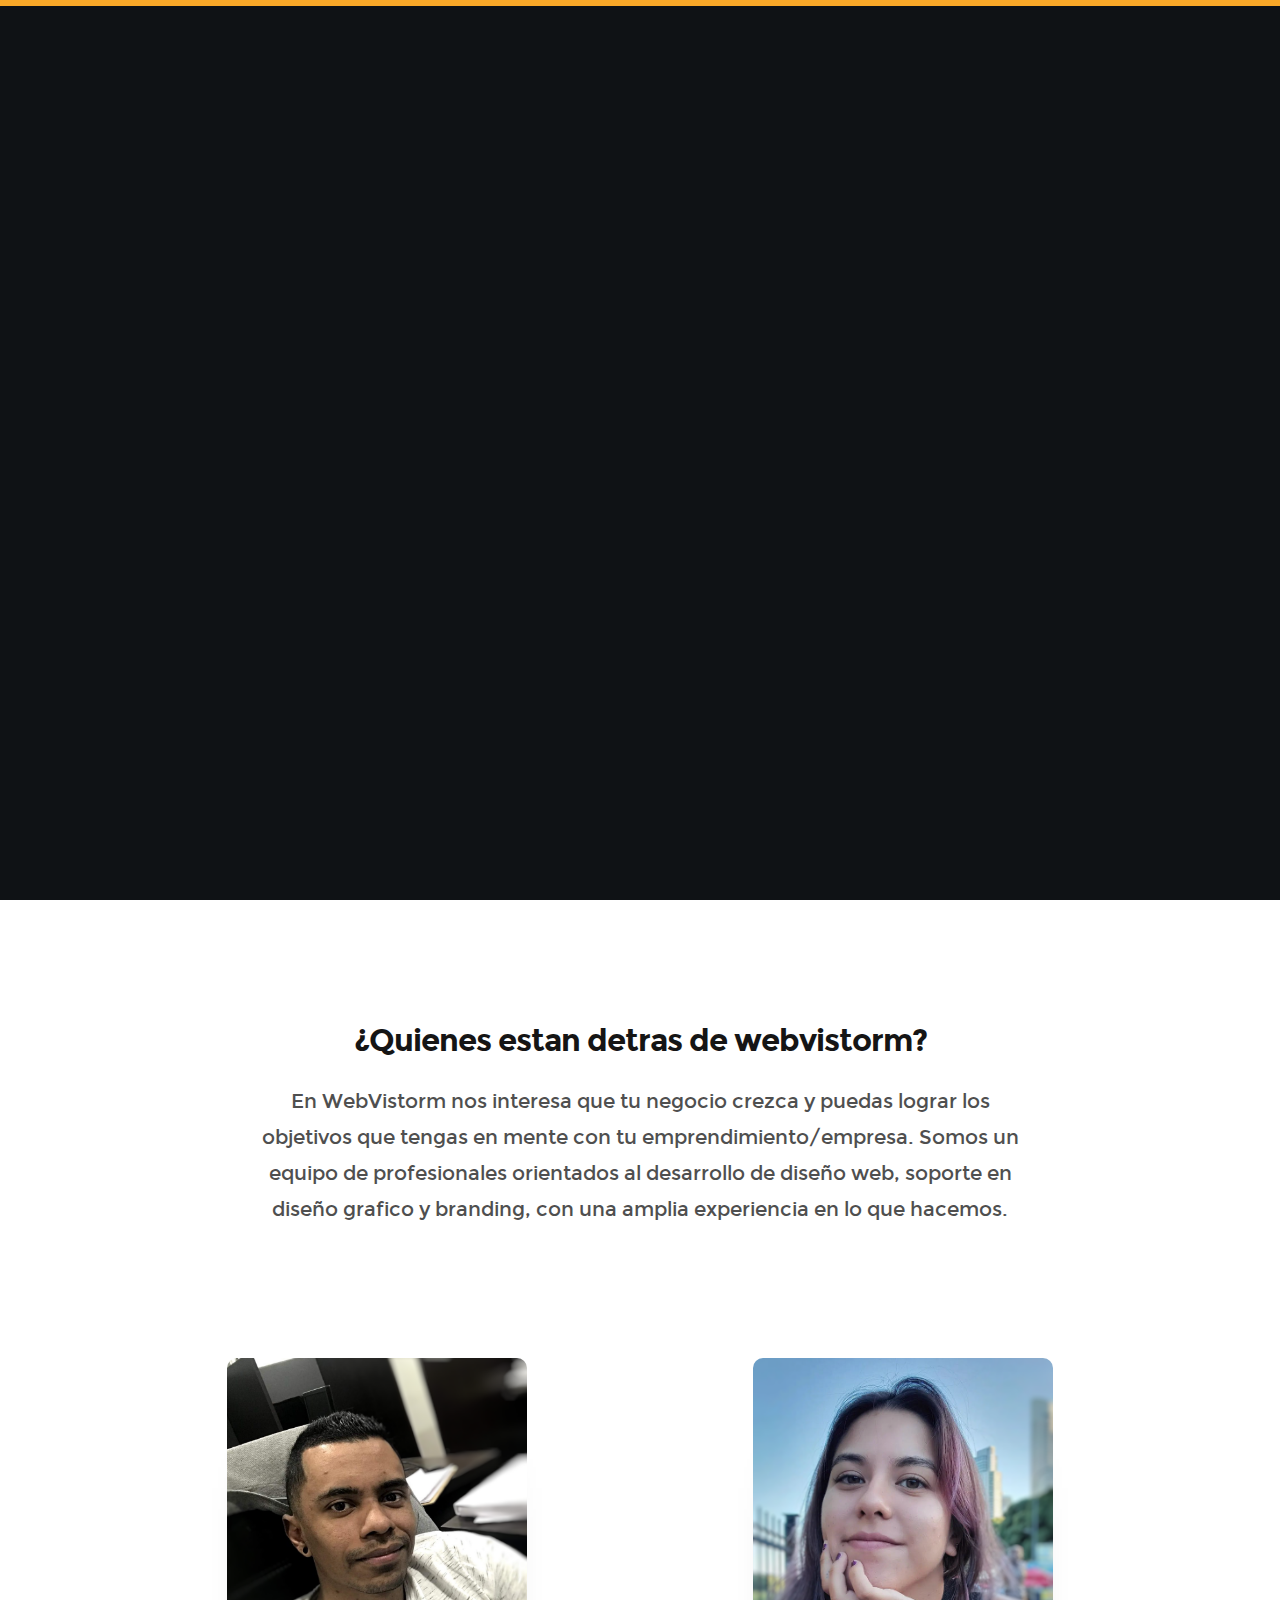
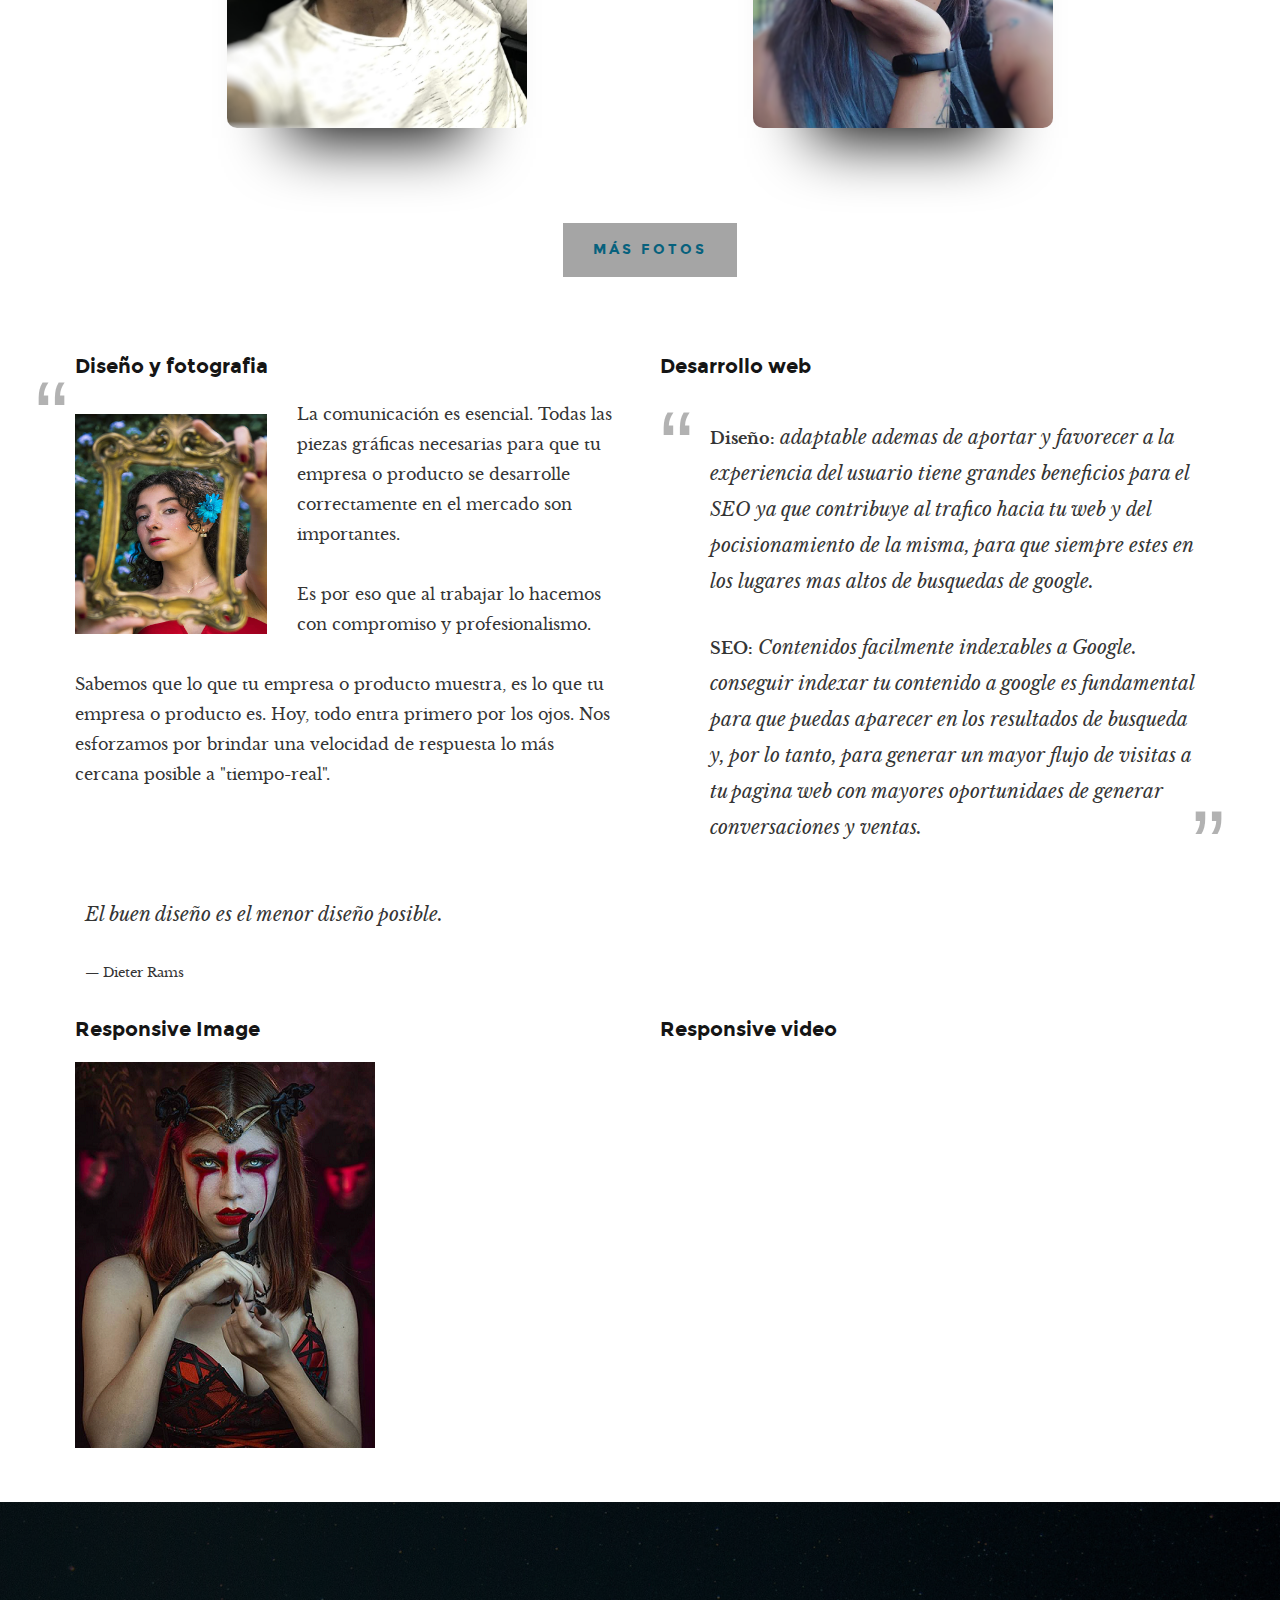
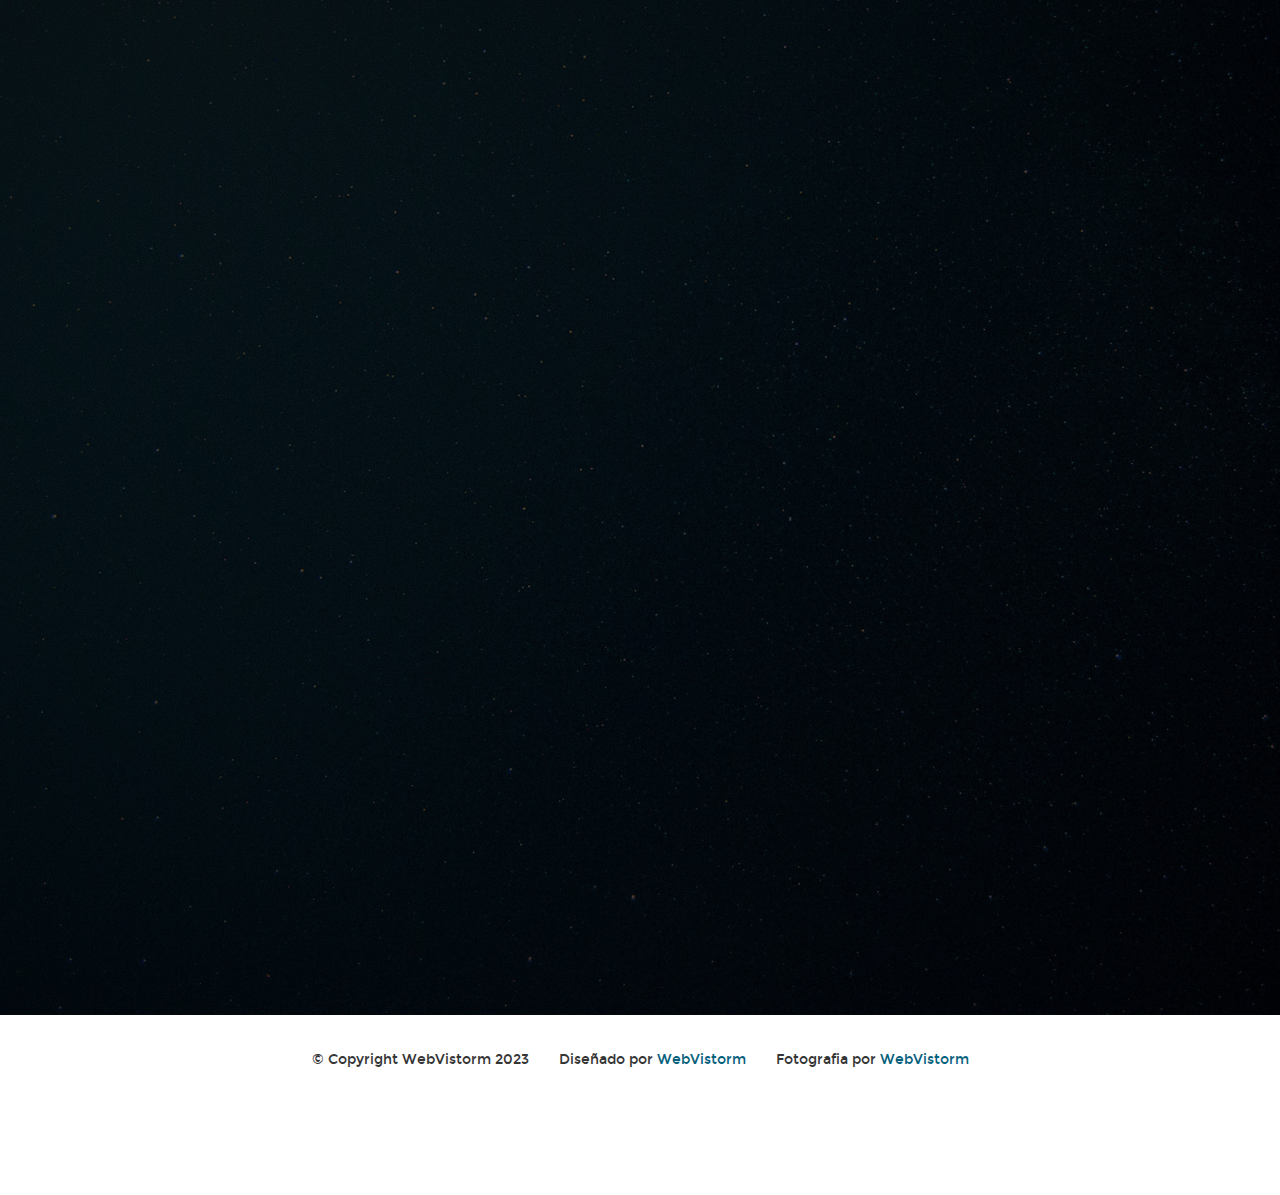
==== commit 23b88d55: "terminando la pagina" ====
--- a/about.html
+++ b/about.html
@@ -127,7 +127,7 @@
 
    <!-- home
    ================================================== -->
-   <section id="home">
+   <section id="home2">
 
 	<div class="overlay"></div>
 
@@ -136,7 +136,7 @@
 			<div class="row">
 				<div class="col-twelve">		   			
 				   
-				 <h3 class="animate-intro">Soluciones innovadoras</h3>
+			
 				 
 				 <h1 class="animate-intro">
 			   <br>
@@ -189,8 +189,7 @@
 
    			<h1>¿Quienes estan detras de webvistorm?</h1>
 
-   			<p class="lead">Lorem ipsum Officia elit ad tempor dolore est ex incididunt incididunt occaecat culpa deserunt sunt labore in cillum ullamco magna in Excepteur consequat in reprehenderit proident mollit incididunt officia commodo.
-   			Duis ea officia sed dolor pariatur enim dolore dolore quis incididunt nulla exercitation commodo veniam et ea incididunt.</p>   			
+   			<p class="lead">En WebVistorm nos interesa que tu negocio crezca y puedas lograr los objetivos que tengas en mente con tu emprendimiento/empresa. Somos un equipo de profesionales orientados al desarrollo de diseño web, soporte en diseño grafico y branding, con una amplia experiencia en lo que hacemos.</p>   			
 
    		</div>
 
@@ -229,7 +228,7 @@
   </div>
   <!-- partial -->
   <div>
-	<button class="buttongaleria" ><a href="photo.html" target="_blank">Ver fotos</a></button>
+	<button class="buttongaleria" ><a href="photo.html" target="_blank">Más fotos</a></button>
 </div>
 
 
@@ -237,38 +236,30 @@
 
      		<div class="col-six tab-full">
 
-		     	<h3>Imagen y fotografia</h3>
+		     	<h3>Diseño y fotografia</h3>
 
 		      <p><a href="#"><img width="120" height="120" class="pull-left" alt="sample-image" src="./images/photo.png"></a>
-		  		Lorem ipsum dolor sit amet, consectetuer adipiscing elit. Donec libero. Suspendisse bibendum.Cras id urna. Morbi tincidunt, orci ac convallis aliquam, lectus turpis varius lorem, eu posuere nunc justo tempus leo. Donec mattis, purus nec placerat bibendum, dui pede condimentum odio, ac blandit ante orci ut diam. Cras fringilla magna. Phasellus suscipit, leo a pharetra condimentum, lorem tellus eleifend magna, eget fringilla velit magna id neque posuere nunc justo tempus leo. </p>
+				La comunicación es esencial. Todas las piezas gráficas necesarias para que tu empresa o producto se desarrolle correctamente en el mercado son importantes. <p> Es por eso que al trabajar lo hacemos con compromiso y profesionalismo. <p>Sabemos que lo que tu empresa o producto muestra, es lo que tu empresa o producto es.
+					Hoy, todo entra primero por los ojos. Nos esforzamos por brindar una velocidad de respuesta lo más cercana posible a "tiempo-real".</p></p></p>
 
 		  		
-
-	         <p>A <a href="#">link</a>,
-	  			<abbr title="this really isn't a very good description">abbrebation</abbr>,
-	  			<strong>strong text</strong>,
-	         <em>em text</em>,
-	  			<del>deleted text</del>, and
-	         <mark>this is a mark text.</mark>
-	         <code>.code</code>
-	         </p>
-
+<!---->
+	         
 	      </div>
-
-	     
+		
 
 		<div class="row">
 
 		  	<div class="col-six tab-full">
 
-		      <h3>La Clave del exito!</h3>
+		      <h3>Desarrollo web</h3>
 
 		      <aside class="pull-quote">
 				   <blockquote>
-					   <p>It is a paradisematic country, in which roasted parts of
-		            sentences fly into your mouth. Even the all-powerful Pointing has no control about the blind
-		            texts it is an almost unorthographic life One day however a small line of blind text by the name
-		            of Lorem Ipsum decided to leave for the far World of Grammar.</a></p>
+					   <p><strong>Diseño:</strong> adaptable ademas de aportar y favorecer a la experiencia del usuario tiene grandes beneficios para el SEO ya que contribuye al trafico hacia tu web y del pocisionamiento de la misma, para que siempre estes en los lugares mas altos de busquedas de google.
+						<p><strong>SEO:</strong> Contenidos facilmente indexables a Google. conseguir indexar tu contenido a google es fundamental para que puedas aparecer en los resultados de busqueda y, por lo tanto, para generar un mayor flujo de visitas a tu pagina web con mayores oportunidaes de generar conversaciones y ventas.</p>
+
+						</p>
 					</blockquote>
 				</aside>
 
@@ -276,75 +267,16 @@
 
 
 		      <blockquote>
-		         <p>Good design is as little design as possible.</p>
+		         <p>
+					El buen diseño es el menor diseño posible.</p>
 		         <cite>Dieter Rams</cite>
 		      </blockquote>
 
 		   </div>
 
-		</div> <!-- end row -->
-
-		<div class="row half-bottom">
-
-			<div class="col-six tab-full">
-
-			   <h3>Example Lists</h3>
-
-			   <ol>
-				   <li>Here is an example</li>
-				   <li>of an ordered list.</li>
-				   <li>A parent list item.
-					  	<ul>
-				  			<li>one</li>
-				  			<li>two</li>
-					   	<li>three</li>
-					   </ul>
-					</li>
-					<li>A list item.</li>
-				</ol>
-
-			   <ul class="disc">
-				   <li>Here is an example</li>
-				   <li>of an unordered list.</li>
-				</ul>	
-
-				<h3>Definition Lists</h3>	            
-
-			   <h5>a) Multi-line Definitions (default)</h5>
-
-			   <dl>
-				   <dt><strong>This is a term</strong></dt>
-				      <dd>this is the definition of that term, which both live in a <code>dl</code>.</dd>
-				   <dt><strong>Another Term</strong></dt>
-				      <dd>And it gets a definition too, which is this line</dd>
-				      <dd>This is a 2<sup>nd</sup> definition for a single term. A <code>dt</code> may be followed by multiple <code>dd</code>s.</dd>
-			   </dl>
-
-		   </div>
-
-		   <div class="col-six tab-full">		                  
-
-		      <h3>Headers</h3>
-
-		      <h1>H1 Heading</h1>
-		      <h2>H2 Heading</h2>
-		      <h3>H3 Heading</h3>
-		      <h4>H4 Heading</h4>
-		      <h5>H5 Heading</h5>
-		      <h6>H6 Heading</h6>
-
-		      <br>
-
-		      <h3>Buttons</h3>
-
-		    	<p>
-		     		<a class="button button-primary full-width" href="#">Primary Button</a>
-		     		<a class="button full-width" href="#">Default Button</a>
-		     	</p>
-
-		   </div>
-
-		</div> <!-- end row -->
+		</div> <!-- end row 
+
+		
 
 		<div class="row half-bottom">
 
@@ -363,14 +295,14 @@
 
 		   </div>	      	
 
-		</div> <!-- end row -->
+		</div> end row -->
 
 		<div class="row half-bottom">
 
 	      <div class="col-six tab-full">
 
       		<h3>Responsive Image</h3>
-      		<p><img src="images/shutterbug.jpg"></p>
+      		<p><img src="./images/imgresponsive.png"></p>
 
       	</div>
 
@@ -379,12 +311,13 @@
       		<h3>Responsive video</h3>
 
       		<div class="fluid-video-wrapper">
-               <iframe src="http://player.vimeo.com/video/14592941?title=0&amp;byline=0&amp;portrait=0&amp;color=F64B39" width="500" height="281" frameborder="0" webkitallowfullscreen mozallowfullscreen allowfullscreen></iframe> 
+				<iframe src="https://player.vimeo.com/video/835221909?badge=0&amp;autopause=0&amp;player_id=0&amp;app_id=58479" frameborder="0" allow="autoplay; fullscreen; picture-in-picture" allowfullscreen style="position:absolute;top:0;left:0;width:100%;height:100%" title="video"></iframe>
+				
             </div>
 
       	</div>
 	      	
-      </div> <!-- end row -->
+      </div> <!-- end row 
 
       <div class="row add-bottom">
 
@@ -424,7 +357,7 @@
 
 	      </div>
 	      	
-	   </div> <!-- end row -->
+	   </div>  end row 
 
 	   <div class="row">
 
@@ -471,29 +404,27 @@
             <div class="alert-box ss-error hideit">
 		        <p>Error Message. Your Message Goes Here.</p>
 		        <i class="fa fa-times close"></i>
-		      </div><!-- /error -->
+		      </div>rror
 			        
 		      <div class="alert-box ss-success hideit">
 		        <p>Success Message. Your Message Goes Here.</p>
 		        <i class="fa fa-times close"></i>
-		      </div><!-- /success -->
+		      </div> /success
 			        
 		      <div class="alert-box ss-info hideit">
 		         <p>Info Message. Your Message Goes Here.</p>
 		         <i class="fa fa-times close"></i>
-		      </div><!-- /info -->
+		      </div><!-- /info
 			        
 		      <div class="alert-box ss-notice hideit">
 		        <p>Notice Message. Your Message Goes Here.</p>
 		        <i class="fa fa-times close"></i>
-		      </div><!-- /notice -->
-		        
+		      </div><!-- /notice 
 		   </div>	         
 
-		</div> <!-- end row -->
-
-	</section> <!-- end styles -->   
-
+		</div> <!-- end row 
+
+	</section> <!-- end styles 
 
 	<!-- contact
    ================================================== -->
@@ -503,10 +434,10 @@
 
 		<div class="row narrow section-intro with-bottom-sep animate-this">
    		<div class="col-twelve">
-   			<h3>Contact</h3>
-   			<h1>Get In Touch.</h1>
-
-   			<p class="lead">Quisque velit nisi, pretium ut lacinia in, elementum id enim. Curabitur arcu erat, accumsan id imperdiet et, porttitor at sem. Lorem ipsum dolor sit amet, consectetur adipiscing elit. Praesent sapien massa, convallis a pellentesque nec, egestas non nisi.</p>
+   			<h3>Contacta con nosotros</h3>
+   			<h1>Tu consulta no molesta</h1>
+
+   			<p class="lead"></p>
    		</div> 
    	</div> <!-- end section-intro -->
 
@@ -565,39 +496,38 @@
 
          </div> <!-- end col-seven --> 
 
-         <div class="col-four tab-full contact-info end animate-this">
-
-         	<h5>Contact Information</h5>
-
-         	<div class="cinfo">
-	   			<h6>Where to Find Us</h6>
-	   			<p>
-	            	1600 Amphitheatre Parkway<br>
-	            	Mountain View, CA<br>
-	            	94043 US
-	            </p>
-	   		</div> <!-- end cinfo -->
-
-	   		<div class="cinfo">
-	   			<h6>Email Us At</h6>
-	   			<p>
-	   				someone@infinitysite.com<br>
-				   	info@infinitysite.com			     
-				   </p>
-	   		</div> <!-- end cinfo -->
-
-	   		<div class="cinfo">
-	   			<h6>Call Us At</h6>
-	   			<p>
-	   				Phone: (+63) 555 1212<br>
-				   	Mobile: (+63) 555 0100<br>
-				     	Fax: (+63) 555 0101
-				   </p>
-	   		</div>
-
-         </div> <!-- end cinfo --> 
-
-   	</div> <!-- end row contact-content -->
+		 <div class="col-four tab-full contact-info end animate-this">
+
+			<h5>informacion de contacto</h5>
+
+			<div class="cinfo">
+				  <h6>Nos encontramos en</h6>
+				  <p>
+				   CABA, Buenos Aires<br>
+				   1407 ARG
+			   </p>
+			  </div> <!-- end cinfo -->
+
+			  <div class="cinfo">
+				  <h6>Nuestros Correos</h6>
+				  <p>
+					  info@webvistorm.com<br>
+								   
+				  </p>
+			  </div> <!-- end cinfo -->
+
+			  <div class="cinfo">
+				  <h6>Nuestros numeros de contacto</h6>
+				  <p>
+					  Phone: (+54) 113 424 3330<br>
+				  
+					
+				  </p>
+			  </div>
+
+		</div> <!-- end cinfo --> 
+
+	  </div> <!-- end row contact-content -->
 		
 	</section> <!-- end contact -->
 
--- a/css/main.css
+++ b/css/main.css
@@ -375,6 +375,7 @@
 .fluid-video-wrapper,
 .ss-custom-select {
   margin-bottom: 3rem;
+  
 }
 
 /* ------------------------------------------------------------------- 
@@ -1271,10 +1272,10 @@
   padding: 0;
   outline: 0;
   border: none;
-  width: 170px;
+  width: 300px;
   height: 100px;
-  background: url("../images/LOGOWEB.png") no-repeat center;
-  background-size: 170px 100px;
+  background: url("../images/weblogowhite.png") no-repeat center;
+  background-size: 300px 100px;
   font: 0/0 a;
   text-shadow: none;
   color: transparent;
@@ -1519,11 +1520,12 @@
  *  10. home - (_layout.scss)
  *
  * ------------------------------------------------------------------- */
+
 #home {
   width: 100%;
   height: 100%;
   background-color: #151515;
-  background-image: url(../images/fondo3.jpg);
+  background-image: url(../images/fondo4.jpg);
   background-repeat: no-repeat;
   background-position: center 30%;
   -webkit-background-size: cover;
@@ -1567,8 +1569,8 @@
   color: white;
   text-transform: uppercase;
   letter-spacing: .3rem;
-  margin: 0 0 15.9rem 0;
-  margin-top: 90px;
+  margin: 0 0 29.9rem 0;
+  margin-top: 40px;
   
 }
 .home-content-tablecell h1 {
@@ -1618,6 +1620,117 @@
 .home-social-list li a:active {
   color: #151515;
 }
+/* ===================================================================
+ *  10. home - (_layout.scss)
+ *
+ * ------------------------------------------------------------------- */
+ #home2 {
+  width: 100%;
+  height: 100%;
+  background-color: #151515;
+  background-image: url(../images/pexels-berk-ozdemir-3779823.jpg);
+  background-repeat: no-repeat;
+  background-position: center 30%;
+  -webkit-background-size: cover;
+  -moz-background-size: cover;
+  background-size: cover;
+  background-attachment: fixed;
+  min-height: 804px;
+  position: relative;
+}
+#home2 .overlay {
+  position: absolute;
+  top: 0;
+  left: 0;
+  width: 100%;
+  height: 100%;
+  opacity: .2;
+  background-color: #19191b;
+}
+
+.home2-content-table {
+  width: 100%;
+  height: 100%;
+  display: table;
+  position: relative;
+  text-align: center;
+}
+
+.home2-content-tablecell {
+  display: table-cell;
+  vertical-align: middle;
+  z-index: 500;
+}
+.home2-content-tablecell .row {
+  position: relative;
+  padding-top: 16.2rem;
+  padding-bottom: 15rem;
+}
+.home2-content-tablecell h3 {
+  font-family: "montserrat-bold", sans-serif;
+  font-size: 2.2rem;
+  color: white;
+  text-transform: uppercase;
+  letter-spacing: .3rem;
+  margin: 0 0 15.9rem 0;
+  margin-top: 90px;
+  
+}
+.home2-content-tablecell h1 {
+  font-family: "montserrat-bold", serif;
+  font-size: 9rem;
+  line-height: 1.133;
+  color: #FFFFFF;
+}
+.home2-content-tablecell .more {
+  margin: 4.8rem 0 0 0;
+}
+.home2-content-tablecell .more .button {
+  border-color: #FFFFFF;
+  color: #FFFFFF;
+}
+
+/* home social-list */
+.home2-social-list {
+  position: absolute;
+  left: 48px;
+  bottom: 54px;
+  margin: 0;
+  padding: 0;
+  list-style: none;
+  font-size: 2.4rem;
+  line-height: 1.75;
+  text-align: center;
+}
+.home2-social-list::before {
+  display: block;
+  content: "";
+  width: 2px;
+  height: 42px;
+  background-color: rgba(255, 255, 255, 0.3);
+  margin-left: auto;
+  margin-right: auto;
+  margin-bottom: 12px;
+}
+.home2-social-list li {
+  padding-left: 0;
+}
+.home2-social-list li a, .home-social-list li a:visited {
+  color: #FFFFFF;
+}
+.home2-social-list li a:hover, 
+.home2-social-list li a:focus, 
+.home2-social-list li a:active {
+  color: #151515;
+}
+
+
+
+
+ /* ===================================================================
+ *  10. home - (_layout.scss)
+ *
+ * ------------------------------------------------------------------- */
 
 /* scroll down */
 .scrolldown {
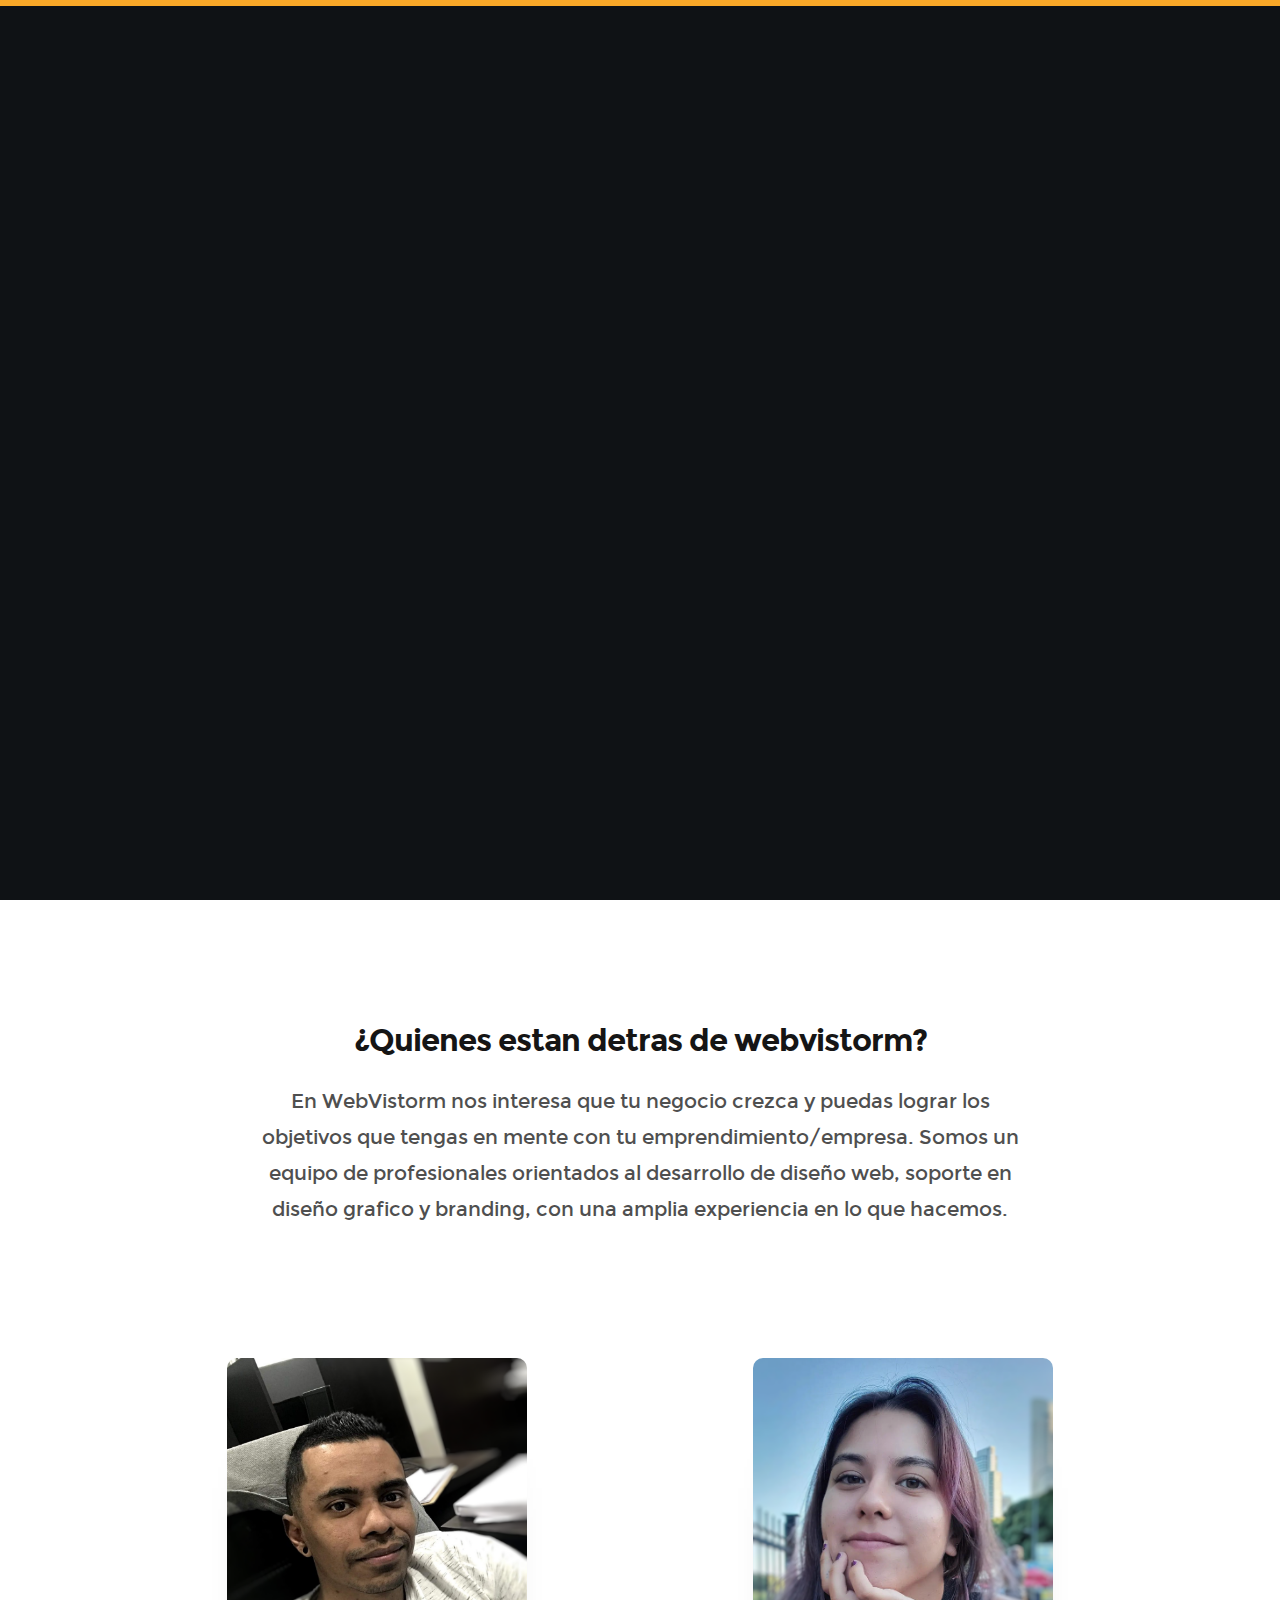
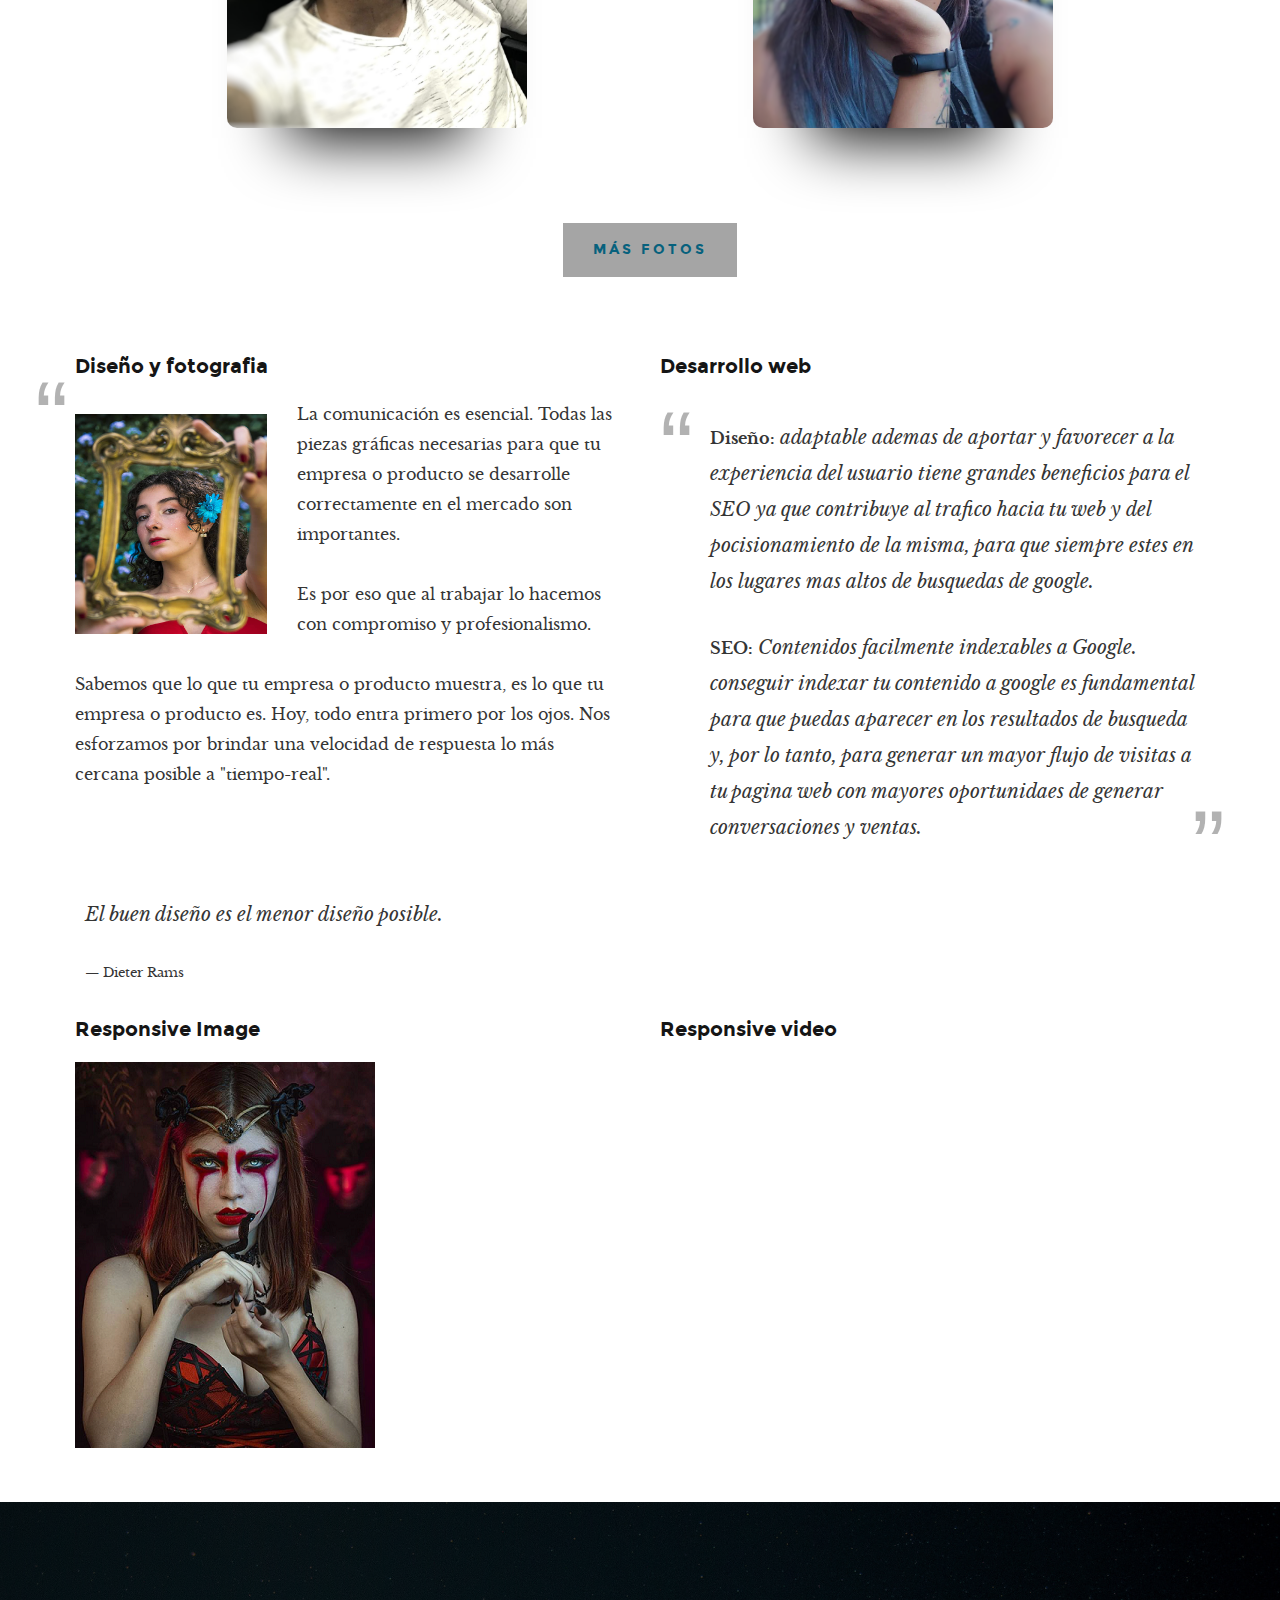
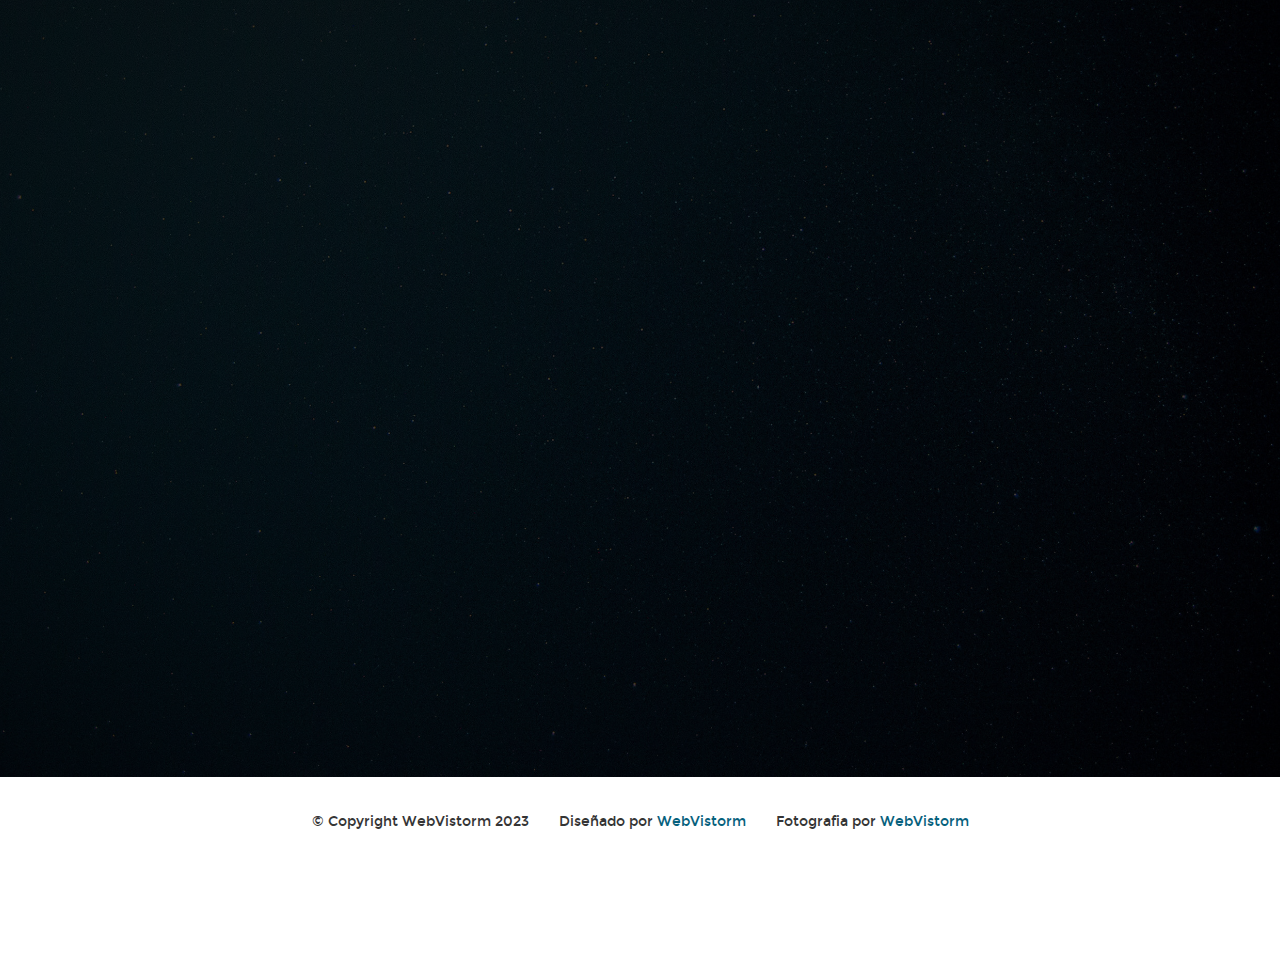
==== commit 664533c2: "agregando google my business" ====
--- a/about.html
+++ b/about.html
@@ -5,14 +5,16 @@
    <!--- basic page needs
    ================================================== -->
    <meta charset="utf-8">
-	<title>WebVistorm</title> 
-	<meta name="author" content="webvistorm">
-	<meta name="robots" content="all,index,follow"/>
-    <meta name="author" content="WebVistorm - Agencia creativa"/>
-    <meta name="Googlebot" content="all"/>
-    <meta name="generator" content="webvistorm.com | WebVistorm - Agencia creativa"/>
-    <meta name="description" content="WebVistorm, agencia de diseño - estudio de diseño">
-    <meta name="keywords" content="diseño, estudio de diseño, agencia de diseño, agencia creativa, estudio de diseño en vicente lópez, estudio de diseño en san isidro, estudio de diseño en argentina, estudio de diseño en zona norte, diseño gráfico, diseño web, digital, diseño industrial, diseño de producto, branding, diseño de packaging, pop, fotografía, video, 3d, motion graphics, desarollo web, pagina web, diseño web, formularios de contacto"/>
+   <title>WebVistorm</title> 
+   <meta name="author" content="webvistorm">
+   <meta name="robots" content="all,index,follow"/>
+   <meta name="author" content="webvistorm.com"/>
+   <meta property="og:type" content="website" />
+   <meta name="GOOGLEBOT" content="index,follow,all">
+   <meta name="copyright" content="webvistorm.com">
+   <meta name="generator" content="webvistorm.com | WebVistorm - Agencia creativa"/>
+   <meta name="description" content="WebVistorm, agencia de diseño - estudio de diseño">
+   <meta name="keywords" content="diseño, estudio de diseño, agencia de diseño, agencia creativa, estudio de diseño en vicente lópez, estudio de diseño en san isidro, estudio de diseño en argentina, estudio de diseño en zona norte, diseño gráfico, diseño web, digital, diseño industrial, diseño de producto, branding, diseño de packaging, pop, fotografía, video, 3d, motion graphics, desarollo web, pagina web, diseño web, formularios de contacto"/>
 
 <meta name="viewport" content="width=device-width,initial-scale=1.0,maximum-scale=1"/>
 
@@ -435,7 +437,7 @@
 		<div class="row narrow section-intro with-bottom-sep animate-this">
    		<div class="col-twelve">
    			<h3>Contacta con nosotros</h3>
-   			<h1>Tu consulta no molesta</h1>
+   			
 
    			<p class="lead"></p>
    		</div> 
@@ -445,54 +447,15 @@
 
    		<div class="col-seven tab-full animate-this">
 
-   			<h5>Envianos un mensaje</h5>
-
-            <!-- form -->
-            <form  action="https://formsubmit.co/info@webvistorm.com" method="POST" name="contactForm" id="contactForm" >     			
-
-               <div class="form-field">
- 					   <input name="nombre" type="text" id="contactName" placeholder="Nombre" value="" minlength="2" required="">
-               </div>
-
-               <div class="row">
-                 	<div class="col-six tab-full">
-                 		<div class="form-field">
-                 			<input name="correo" type="email" id="contactEmail" placeholder="Correo" value="" required="">
-                 		</div>		      			   
-		            </div>
-	            	<div class="col-six tab-full">	            
-	            		<div class="form-field">
-	            			<input name="asunto" type="text" id="contactSubject" placeholder="Asunto" value="">
-	                  </div>		     				   
-		            </div>
-               </div>
-                                         
-               <div class="form-field">
-	              	<textarea name="mensaje" id="contactMessage" placeholder="Mensaje" rows="10" cols="50" required=""></textarea>
-	            </div> 
-
-               <div class="form-field">
-                  <button class="submitform">ENVIAR</button>
-
-                  <div id="submit-loader">
-                     <div class="text-loader">Enviando...</div>                             
-       			      <div class="s-loader">
-							  	<div class="bounce1"></div>
-							  	<div class="bounce2"></div>
-							  	<div class="bounce3"></div>
-							</div>
-						</div>
-               </div>
-
-      		</form> <!-- end form -->
-
-            <!-- contact-warning -->
-            <div id="message-warning"></div> 
-
-            <!-- contact-success -->
-      		<div id="message-success">
-               <i class="fa fa-check"></i>Tu mensaje fue enviado, Gracias!<br>
-      		</div>
+   			<div>
+				<iframe src="https://www.google.com/maps/embed?pb=!1m18!1m12!1m3!1d3284.2005439194663!2d-58.51606782334296!3d-34.599090057255395!2m3!1f0!2f0!3f0!3m2!1i1024!2i768!4f13.1!3m3!1m2!1s0x2845324673dead29%3A0xed63a87ec9b2d8db!2sWebvistorm%20Desarrollo%20Web%20y%20Dise%C3%B1o%20Gr%C3%A1fico!5e0!3m2!1ses-419!2sar!4v1687036410947!5m2!1ses-419!2sar" width="600" height="450" style="border:0; border-radius: 10px;filter: grayscale(86%);
+				-webkit-filter: grayscale(86%);
+				-moz-filter: grayscale(86%);width: 100%;" allowfullscreen="" loading="lazy" referrerpolicy="no-referrer-when-downgrade"></iframe>
+			</div>
+			
+
+
+           
 
          </div> <!-- end col-seven --> 
 
--- a/css/main.css
+++ b/css/main.css
@@ -390,6 +390,7 @@
   width: 192px;
   height: 220px;
 }
+
 
 .buttongaleria{
   display: flex;
@@ -1504,9 +1505,10 @@
  * ------------------------------------------------------------------- */
 @media only screen and (max-width: 768px) {
   header .header-logo a {
-    width: 147px;
-    height: 74px;
-    background-size: 134px 67px;
+    width: 300px;
+    height: 100px;
+    margin-left: -100px;
+    background-size: 300px 100px;
   }
 }
 @media only screen and (max-width: 400px) {
--- a/css/profile.css
+++ b/css/profile.css
@@ -134,7 +134,7 @@
     
     }
     .buttongaleria{
-      margin: -100px 0px 52px 130px;
+      margin: -100px 0px 52px -75px;
     }
   }
     
